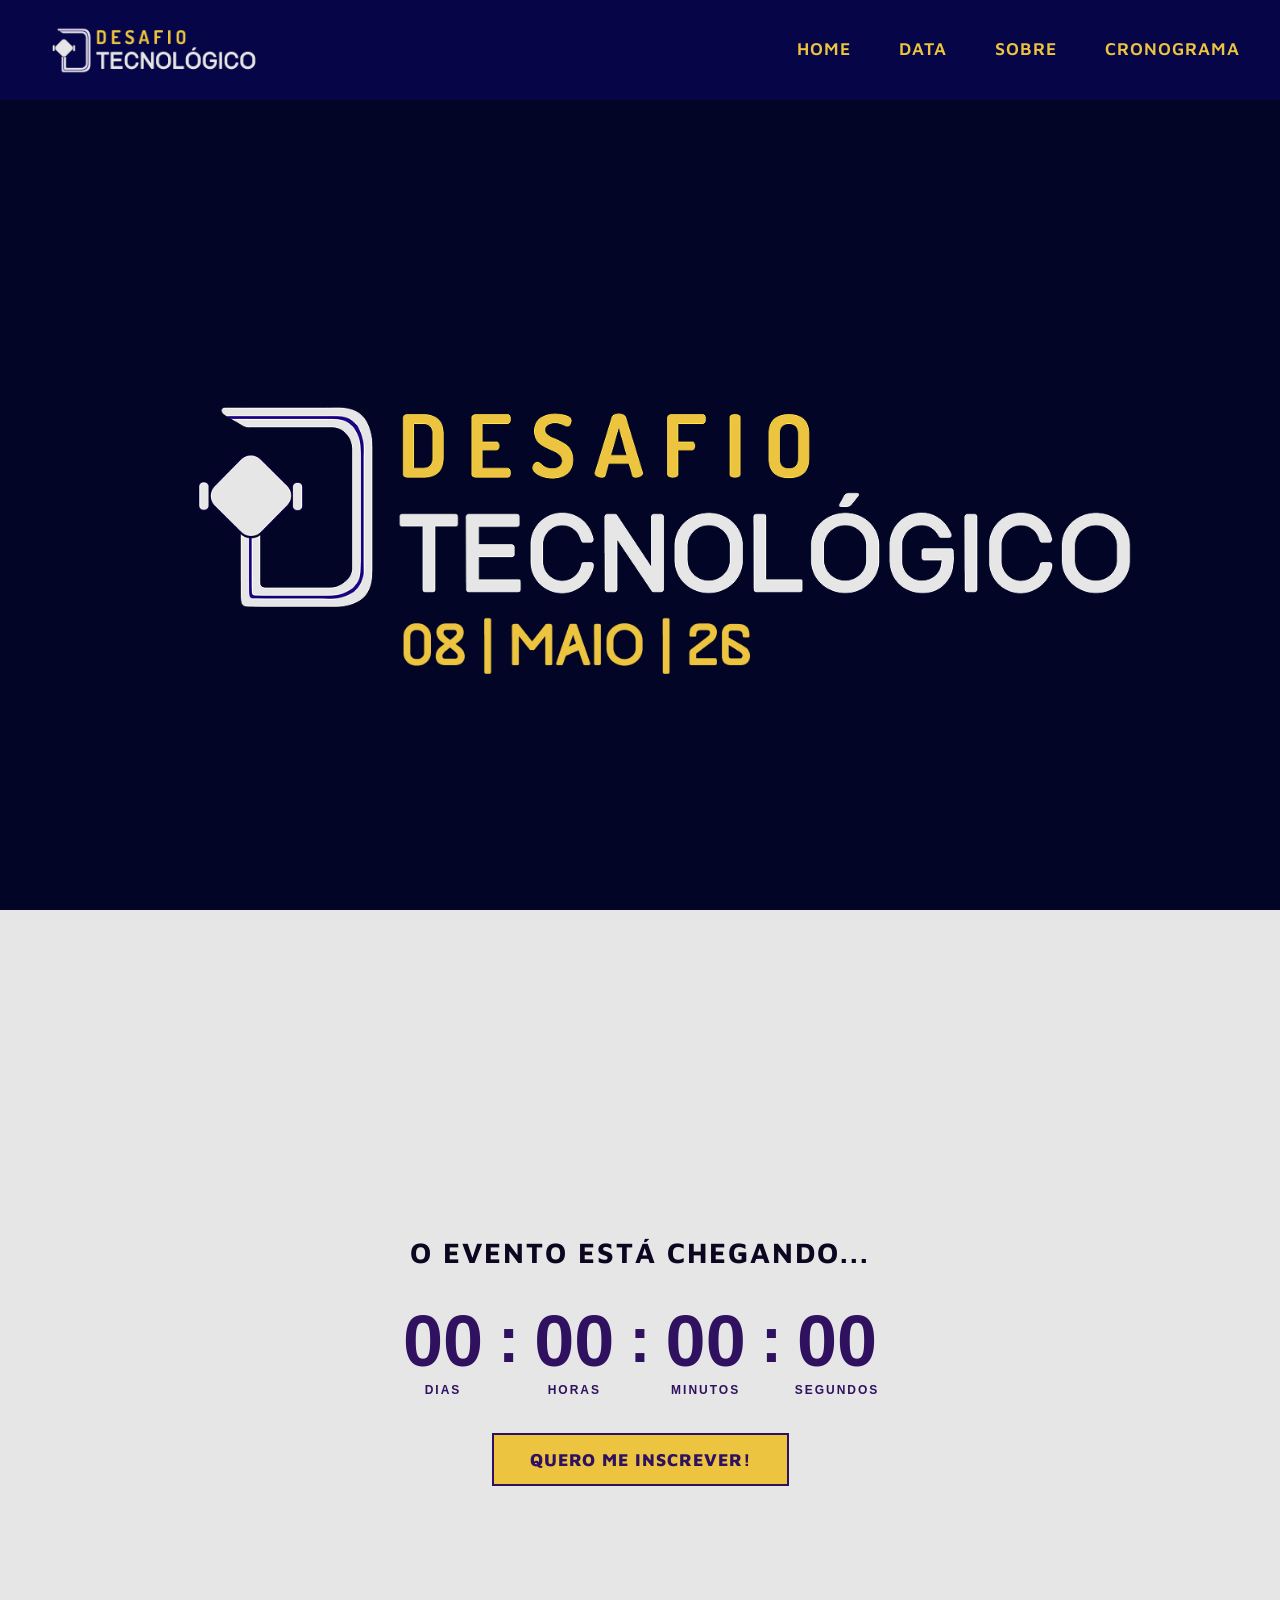
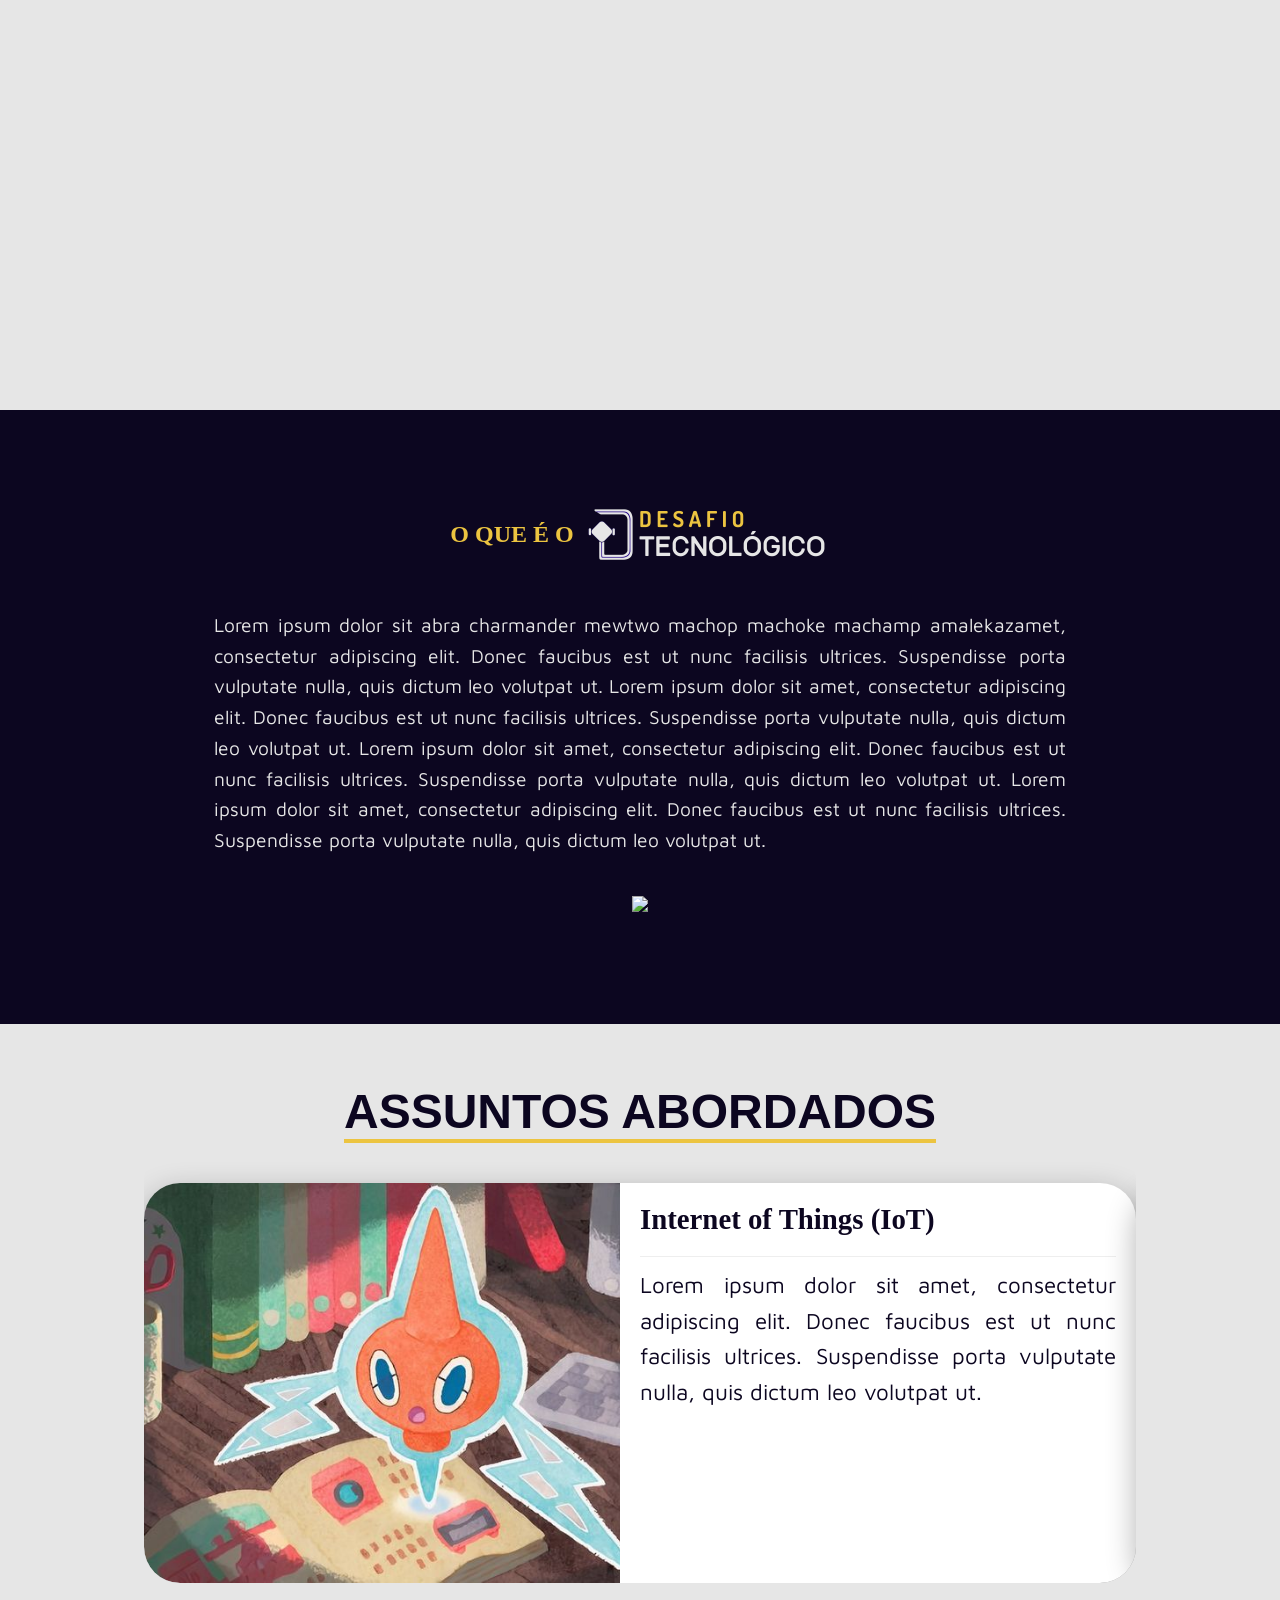
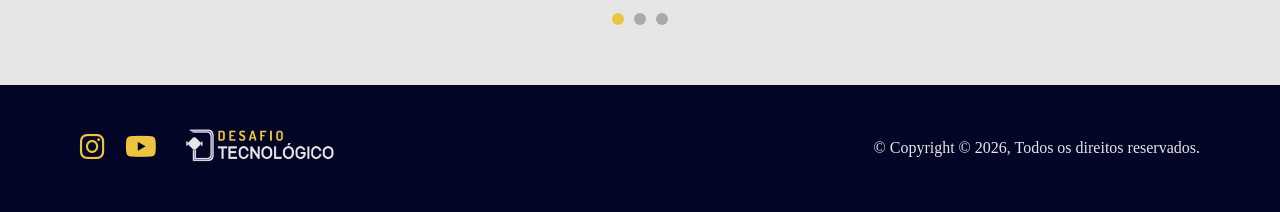
==== index.html @ ee96b0ce "responsividade acrescentada e correção de erros gerais." ====
<!DOCTYPE html>
<html lang="pt-br">
<head>
    <meta charset="UTF-8">
    <meta name="viewport" content="width=device-width, initial-scale=1.0">
    <title>DTec - Desafio Tecnológico</title>
    <meta name="description" content="Um desafio tecnológico para estudantes.">
    <link rel="stylesheet" href="https://cdnjs.cloudflare.com/ajax/libs/font-awesome/6.5.1/css/all.min.css">
    <link rel = "stylesheet" type = "text/css" href = "style.css">

    <!-- MAVEN PRO - SUBTITULO   -->
    <link rel="preconnect" href="https://fonts.googleapis.com">
    <link rel="preconnect" href="https://fonts.gstatic.com" crossorigin>
    <link href="https://fonts.googleapis.com/css2?family=Maven+Pro:wght@400..900&display=swap" rel="stylesheet">

    <!-- DOSIS - TEXTO   -->
    <link rel="preconnect" href="https://fonts.googleapis.com">
    <link rel="preconnect" href="https://fonts.gstatic.com" crossorigin>
    <link href="https://fonts.googleapis.com/css2?family=Dosis:wght@200..800&family=Maven+Pro:wght@400..900&display=swap" rel="stylesheet">

    <link href="https://unpkg.com/boxicons@2.1.4/css/boxicons.min.css" rel="stylesheet">
</head>

<body id = "home">

    <header>
        <div class="header-container">
            <div class="logo" href="#home">
                <img id="logo-dtec" src="assets/logoDtec.svg">
            </div>

            <button id="menu-toggle" aria-label="Abrir menu">
                <span></span>
                <span></span>
                <span></span>
            </button>

            <nav id="main-nav">
                <ul class="ul-menu">
                    <li><a class="a-menu" href="#home">HOME</a></li>
                    <li><a class="a-menu" href="#countdown">DATA</a></li>
                    <li><a class="a-menu" href="#about">SOBRE</a></li>
                    <li><a class="a-menu" href="#themes">CRONOGRAMA</a></li>
                </ul>
            </nav>
        </div>
    </header>

    <div id="nav-overlay"></div>

    <main>
        
        <section class="hero"id="home">
            <img id = "hero-img" src = "assets/hero.png">
        </section>

        <section>
            <div id="parallax-spacer">
                <div id="countdown">
                    <h1 class="countdown-title">O EVENTO ESTÁ CHEGANDO...</h1>
                    <div class="countdown-timer">
                        <div class="countdown-unit">
                            <span class="countdown-number" id="days">00</span>
                            <span class="countdown-label">DIAS</span>
                        </div>
                        <span class="countdown-sep">:</span>
                        <div class="countdown-unit">
                            <span class="countdown-number" id="hours">00</span>
                            <span class="countdown-label">HORAS</span>
                        </div>
                        <span class="countdown-sep">:</span>
                        <div class="countdown-unit">
                            <span class="countdown-number" id="minutes">00</span>
                            <span class="countdown-label">MINUTOS</span>
                        </div>
                        <span class="countdown-sep">:</span>
                        <div class="countdown-unit">
                            <span class="countdown-number" id="seconds">00</span>
                            <span class="countdown-label">SEGUNDOS</span>
                        </div>
                    </div>
                    <button type="button" class="CTA-btn">QUERO ME INSCREVER!</button>
                    <div class="css-track"></div>
                    <img class="car-img" src="assets/Seguidor de Linha.png" alt="Carrinho">
                </div>
            </div>
        </section>

        <section class="about" id="about">
            <div class = "about-tittle-ctn">
                <h2 id = "about-tittle">O QUE É O </h2>
                <img id = "about-tittle-img" src = "assets/logoDtec.svg">
            </div>
            
            <p class = "about-txt">Lorem ipsum dolor sit abra charmander mewtwo machop machoke machamp amalekazamet, consectetur adipiscing elit. Donec faucibus est ut nunc facilisis ultrices. Suspendisse porta vulputate nulla, quis dictum leo volutpat ut. Lorem ipsum dolor sit amet, consectetur adipiscing elit. Donec faucibus est ut nunc facilisis ultrices. Suspendisse porta vulputate nulla, quis dictum leo volutpat ut. Lorem ipsum dolor sit amet, consectetur adipiscing elit. Donec faucibus est ut nunc facilisis ultrices. Suspendisse porta vulputate nulla, quis dictum leo volutpat ut. Lorem ipsum dolor sit amet, consectetur adipiscing elit. Donec faucibus est ut nunc facilisis ultrices. Suspendisse porta vulputate nulla, quis dictum leo volutpat ut. </p>
            <img id = "sponsors" src = "assets/patrocinadores.svg">
        </section>

    <section class="themes" id="themes">
        <h2 class="themes-tittle">ASSUNTOS ABORDADOS</h2>

        <div class="slider-wrapper">
            <div class="themes-ctn">
                <div class="slider-track" id="slider-track">

                    <div class="theme-card">
                        <div class="img-side">
                            <img src="assets/wait-1.jpg" alt="IOT">
                        </div>
                        <div class="content-side">
                            <h3 class="card-tittle">Internet of Things (IoT)</h3>
                            <hr>
                            <p class="card-txt">Lorem ipsum dolor sit amet, consectetur adipiscing elit. Donec faucibus est ut nunc facilisis ultrices. Suspendisse porta vulputate nulla, quis dictum leo volutpat ut.</p>
                        </div>
                    </div>

                    <div class="theme-card">
                        <div class="img-side">
                            <img src="assets/wait-2.jpg" alt="IA">
                        </div>
                        <div class="content-side">
                            <h3 class="card-tittle">Inteligência Artificial</h3>
                            <hr>
                            <p class="card-txt">Lorem ipsum dolor sit amet, consectetur adipiscing elit. Donec faucibus est ut nunc facilisis ultrices. Suspendisse porta vulputate nulla, quis dictum leo volutpat ut.</p>
                        </div>
                    </div>

                    <div class="theme-card">
                        <div class="img-side">
                            <img src="assets/wait-3.jpg" alt="Cibersegurança">
                        </div>
                        <div class="content-side">
                            <h3 class="card-tittle">Cibersegurança</h3>
                            <hr>
                            <p class="card-txt">Lorem ipsum dolor sit amet, consectetur adipiscing elit. Donec faucibus est ut nunc facilisis ultrices. Suspendisse porta vulputate nulla, quis dictum leo volutpat ut.</p>
                        </div>
                    </div>

                </div>
            </div>
            <div class="slider-dots" id="slider-dots"></div>
        </div>
    </section>
    </main>

    <footer>
        <div class="footer-left">
            <a href="https://www.instagram.com/dtec_ufc/" target="_blank" rel="noopener noreferrer">
                <i class="fab fa-instagram"></i>
            </a>
            <a href="https://www.youtube.com/@raitecufc9945" target="_blank" rel="noopener noreferrer">
                <i class="fab fa-youtube"></i>
            </a>
            <a href = "#home">
                <img id="img-footer" src="assets/logoDtec.svg" alt="Logo Dtec">
            </a>
        </div>

        <p>&copy; Copyright © 2026, Todos os direitos reservados.</p>
    </footer>

    <button id="back-to-top"><i class='bx bx-up-arrow-alt'></i></button>

    <script src="script.js"></script>
</body>
</html>
---- style.css ----
/* ------------------------------------------------------------
   DEFININDO BASES
   ------------------------------------------------------------ */
* {
    margin: 0;
    padding: 0;
    box-sizing: border-box;
}

@font-face {
    font-family: 'Track';
    src: url(/site-midias-dtec/assets/track/style.css) format('woff2');
}

html {
    scroll-behavior: smooth;
    width: 100%;
}

:root {
    --roxo-dtec: #30115F;
    --azul-dtec: #020526;
    --azul-esc-dtec: #0c0620;
    --amarelo-dtec: #ecc440;
    --cinza-raitec: #e6e6e6;
    --branco-puro: #ffffff;
}

body {
    margin: 0;
    background-color: var(--azul-dtec);
    color: var(--amarelo-dtec);
    overflow-x: hidden;
    width: 100%;
}

/* ------------------------------------------------------------
   MENU / HEADER
   ------------------------------------------------------------ */
   
header {
    display: flex;
    align-items: center;
    background: #050547;
    height: 100px;
    width: 100%;
    padding: 0 40px;
    box-sizing: border-box;
    font-family: "Maven Pro", sans-serif;
    position: sticky;
    top: 0;
    z-index: 1000;
}

.header-container {
    width: 100%;
    display: flex;
    justify-content: space-between;
    align-items: center;
}

#logo-dtec {
    width: 220px;
    height: auto;
    display: block;
}

nav {
    display: flex;
    align-items: center;
}

.ul-menu {
    list-style: none;
    display: flex;
    gap: 48px;
    align-items: center;
}

.a-menu {
    text-decoration: none;
    color: var(--amarelo-dtec);
    font-size: 1.1rem;
    font-family: "Maven Pro", sans-serif;
    font-weight: 600;
    letter-spacing: 1px;
    padding-bottom: 4px;
    position: relative;
    transition: color 0.3s ease;
    display: inline-block;
}

.a-menu::after {
    content: "";
    position: absolute;
    left: 0;
    bottom: 0;
    width: 0%;
    height: 2px;
    background: var(--branco-puro);
    transition: width 0.3s ease;
}

.a-menu:hover { color: var(--branco-puro); }
.a-menu:hover::after { width: 100%; }
.a-menu.active { color: var(--branco-puro); }
.a-menu.active::after { width: 100%; }

/* Botão sanduíche — escondido no desktop */
#menu-toggle {
    display: none;
    flex-direction: column;
    justify-content: center;
    gap: 5px;
    background: none;
    border: none;
    cursor: pointer;
    padding: 8px;
    z-index: 1100;
}

#menu-toggle span {
    display: block;
    width: 26px;
    height: 3px;
    background-color: var(--amarelo-dtec);
    border-radius: 2px;
    transition: transform 0.3s ease, opacity 0.3s ease;
}

/* Animação X ao abrir */
#menu-toggle.open span:nth-child(1) { transform: translateY(8px) rotate(45deg); }
#menu-toggle.open span:nth-child(2) { opacity: 0; }
#menu-toggle.open span:nth-child(3) { transform: translateY(-8px) rotate(-45deg); }

/* Overlay */
#nav-overlay {
    display: none;
    position: fixed;
    inset: 0;
    background: rgba(0,0,0,0.5);
    z-index: 900;
}

#nav-overlay.active { display: block; }

/* ------------------------------------------------------------
   HERO / MAIN
   ------------------------------------------------------------ */
.hero {
    position: relative;
    height: 90vh;
    display: flex;
    justify-content: center;
    align-items: center;
}

#hero-img {
    max-width: 80%;
    height: auto;
}

/* ------------------------------------------------------------
   COUNTDOWN / PARALLAX
   ------------------------------------------------------------ */

section:has(#parallax-spacer) {
    width: 100%;
    max-width: 100%;
    padding: 0;
    margin: 0;
}

#parallax-spacer {
    height: 300vh;
    position: relative;
    width: 100%;
    background-color: var(--cinza-raitec);
}

#countdown {
    position: sticky;
    top: 0;
    height: 100vh;
    width: 100%;
    background-color: var(--cinza-raitec);
    display: flex;
    flex-direction: column;
    align-items: center;
    justify-content: center;
    gap: 36px;
    overflow: visible;
    clip-path: inset(0 0 0 0);
    padding: 60px 20px;
    box-sizing: border-box;
}

.countdown-title {
    font-family: "Maven Pro", sans-serif;
    font-size: 1.8rem;
    font-weight: 700;
    color: var(--azul-esc-dtec);
    letter-spacing: 2px;
    text-align: center;
}

.countdown-timer {
    display: flex;
    align-items: center;
    gap: 10px;
}

.countdown-unit {
    display: flex;
    flex-direction: column;
    align-items: center;
    gap: 6px;
    min-width: 90px;
}

.countdown-number {
    font-family: "Track", sans-serif;
    font-size: 4.5rem;
    font-weight: 800;
    color: var(--roxo-dtec);
    line-height: 1;
}

.countdown-label {
    font-family: "Track", sans-serif;
    font-size: 0.75rem;
    font-weight: 600;
    letter-spacing: 2px;
    color: var(--roxo-dtec);
}

.countdown-sep {
    font-family: "Track", sans-serif;
    font-size: 4rem;
    font-weight: 800;
    color: var(--roxo-dtec);
    line-height: 1;
    margin-bottom: 22px;
}

.CTA-btn {
    background-color: var(--amarelo-dtec);
    color: var(--roxo-dtec);
    border: 2.5px solid var(--roxo-dtec);
    font-family: "Maven Pro", sans-serif;
    font-size: 1.1rem;
    font-weight: 800;
    letter-spacing: 1px;
    padding: 14px 36px;
    cursor: pointer;
    transition: background-color 0.3s, color 0.3s;
}

.CTA-btn:hover {
    background-color: var(--roxo-dtec);
    color: var(--amarelo-dtec);
}

.css-track {
    position: absolute;
    bottom: 0;
    left: 0;
    width: 100%;
    height: 48px;
    background-color: var(--amarelo-dtec);
    border-top: 6px solid var(--roxo-dtec);
    border-bottom: 6px solid var(--roxo-dtec);
    z-index: 1;
}

.css-track::after {
    content: "";
    position: absolute;
    top: 50%;
    left: 0;
    width: 100%;
    height: 4px;
    background-color: var(--azul-esc-dtec);
    transform: translateY(-50%);
}

.car-img {
    position: absolute;
    bottom: 4px;
    left: -180px;
    width: 80px;
    height: auto;
    transform: rotate(90deg);
    z-index: 2;
    pointer-events: none;
    filter: drop-shadow(0 4px 10px rgba(0,0,0,0.4));
}

/* ------------------------------------------------------------
   SOBRE
   ------------------------------------------------------------ */
.about {
    background-color: var(--azul-esc-dtec);
    display: flex;
    flex-direction: column;
    align-items: center;
    text-align: center;
    padding: 60px 32px;
}

.about-tittle-ctn {
    display: flex;
    align-items: center;
    flex-wrap: wrap;
    justify-content: center;
    gap: 0;
}

.about-tittle {
    font-family: "Track", sans-serif;
    font-size: 2rem;
    color: var(--cinza-raitec);
}

#about-tittle-img {
    height: 8rem;
    width: auto;
}

.about-txt {
    font-family: "Maven Pro", sans-serif;
    padding-top: 12px;
    padding-bottom: 40px;
    max-width: 70%;
    margin: 0 auto;
    line-height: 1.6;
    font-size: 1.2rem;
    text-align: justify;
    color: var(--cinza-raitec);
}

#sponsors {
    display: flex;
    gap: 200px;
    height: 8rem;
    width: auto;
    margin-bottom: -60px;
}

/* ------------------------------------------------------------
   CARROSSEL
   ------------------------------------------------------------ */
.carousel-wrapper {
    position: relative;
    width: 100%;
    max-width: 800px;
    margin: 2rem auto 100px;
    display: flex;
    align-items: center;
    gap: 12px;
}

.carousel-track-ctn {
    overflow: hidden;
    border-radius: 12px;
    flex: 1;
}

.carousel-track {
    display: flex;
    transition: transform 0.5s cubic-bezier(0.4, 0, 0.2, 1);
}

.carousel-slide {
    min-width: 100%;
    aspect-ratio: 16 / 9;
}

.carousel-slide img {
    width: 100%;
    height: 100%;
    object-fit: cover;
    display: block;
    border-radius: 12px;
}

.carousel-arrow {
    background: rgba(255,255,255,0.15);
    border: 2px solid var(--azul-esc-dtec);
    color: var(--azul-esc-dtec);
    width: 48px;
    height: 48px;
    border-radius: 50%;
    font-size: 1.8rem;
    cursor: pointer;
    display: flex;
    align-items: center;
    justify-content: center;
    flex-shrink: 0;
    transition: background 0.25s, transform 0.2s;
    backdrop-filter: blur(6px);
}

.carousel-arrow:hover {
    background: var(--amarelo-dtec);
    transform: scale(1.1);
}

.carousel-dots {
    position: absolute;
    bottom: -28px;
    left: 50%;
    transform: translateX(-50%);
    display: flex;
    gap: 8px;
}

.carousel-dot {
    width: 8px;
    height: 8px;
    border-radius: 50%;
    background: var(--azul-esc-dtec);
    cursor: pointer;
    transition: background 0.3s, transform 0.3s;
    border: none;
}

.carousel-dot.active {
    background: var(--amarelo-dtec);
    transform: scale(1.3);
}

/* ------------------------------------------------------------
   CRONOGRAMA / SLIDER
   ------------------------------------------------------------ */
.themes {
    background-color: var(--cinza-raitec);
    display: flex;
    flex-direction: column;
    align-items: center;
    padding: 60px 20px;
    gap: 0;
}

.themes-tittle {
    font-family: "Track", sans-serif;
    border-bottom: 4px solid var(--amarelo-dtec);
    font-size: 3rem;
    margin-bottom: 20px;
    color: var(--azul-esc-dtec);
}

.slider-wrapper {
    margin-top: -20px;
    display: flex;
    flex-direction: column;
    align-items: center;
    gap: 30px;
    width: 100%;
}

.themes-ctn {
    padding-top: 40px;
    width: 80%;
    overflow: hidden;
    border-radius: 36px;
    cursor: grab;
    user-select: none;
}

.themes-ctn.grabbing { cursor: grabbing; }

.slider-track {
    display: flex;
    flex-wrap: nowrap;
    width: 100%;
}

.theme-card {
    display: flex;
    flex-shrink: 0;
    width: 100%;
    height: 400px;
    background-color: white;
    border-radius: 36px;
    overflow: hidden;
    box-shadow: 0 10px 30px rgba(0,0,0,0.3);
}

.img-side { flex: 1; }

.img-side img {
    width: 100%;
    height: 100%;
    object-fit: cover;
    display: block;
}

.content-side {
    flex: 1;
    padding: 20px;
    display: flex;
    flex-direction: column;
    justify-content: flex-start;
}

.card-tittle {
    font-size: 1.8rem;
    margin-bottom: 20px;
    color: var(--azul-esc-dtec);
}

.card-txt {
    font-family: "Maven Pro", sans-serif;
    font-size: 1.4rem;
    line-height: 1.6;
    color: var(--azul-esc-dtec);
    text-align: justify;
}

hr {
    border: 0;
    border-top: 1px solid #eee;
    margin-bottom: 10px;
}

.slider-dots { display: flex; gap: 10px; }

.dot {
    width: 12px;
    height: 12px;
    border-radius: 50%;
    background-color: #aaa;
    cursor: pointer;
    transition: background-color 0.3s ease;
}

.dot.active { background-color: var(--amarelo-dtec); }

/* ------------------------------------------------------------
   FOOTER / RODAPÉ
   ------------------------------------------------------------ */
footer {
    display: flex;
    align-items: center;
    justify-content: space-between;
    padding: 20px 80px;
    background-color: var(--azul-dtec);
}

.footer-left {
    display: flex;
    align-items: center;
    gap: 20px;
}

footer a {
    text-decoration: none;
    color: var(--amarelo-dtec);
    font-size: 28px;
    transition: color 0.3s;
}

footer a:hover { color: var(--cinza-raitec); }

footer p {
    color: var(--cinza-raitec);
    font-size: 16px;
    margin: 0;
}

#img-footer { width: 160px; height: auto; }

/* ------------------------------------------------------------
   BOTÃO VOLTAR AO TOPO
   ------------------------------------------------------------ */
#back-to-top {
    position: fixed;
    bottom: 3rem;
    right: 3rem;
    width: 5rem;
    height: 5rem;
    background-color: var(--amarelo-dtec);
    color: var(--roxo-dtec);
    border: 2.5px solid var(--roxo-dtec);
    border-radius: 50%;
    display: flex;
    justify-content: center;
    align-items: center;
    font-size: 3rem;
    cursor: pointer;
    transition: opacity 0.3s ease, transform 0.3s ease, visibility 0.3s ease;
    opacity: 0;
    visibility: hidden;
    z-index: 99999;
}

#back-to-top.show { opacity: 1; visibility: visible; }
#back-to-top:hover { transform: scale(1.1); background-color: var(--roxo-dtec); color: var(--amarelo-dtec); }

/* ------------------------------------------------------------
   RESPONSIVIDADE
   ------------------------------------------------------------ */

/* TABLETS */
@media (max-width: 1024px) {
    .ul-menu { gap: 28px; }
    .a-menu { font-size: 1rem; }
    #logo-dtec { width: 180px; }
    .countdown-number { font-size: 3.5rem; }
    .countdown-sep { font-size: 3rem; }
    .countdown-unit { min-width: 70px; }
    .about-txt { max-width: 85%; }
    #about-tittle-img { height: 6rem; }
    .themes-ctn { width: 90%; }
    .theme-card { height: 320px; }
    .card-tittle { font-size: 1.4rem; }
    .card-txt { font-size: 1.1rem; }
    .themes-tittle { font-size: 2.2rem; }
}

/* MOBILE */
@media (max-width: 768px) {

    /* HEADER */
    header { padding: 0 20px; height: 70px; }
    #logo-dtec { width: 130px; }

    #menu-toggle { display: flex; }

    #main-nav {
        position: fixed;
        top: 0;
        right: -100%;
        width: 75%;
        max-width: 300px;
        height: 100vh;
        background: #050547;
        display: flex;
        flex-direction: column;
        justify-content: center;
        align-items: center;
        z-index: 1000;
        transition: right 0.35s ease;
        box-shadow: -4px 0 20px rgba(0,0,0,0.4);
    }

    #main-nav.open { right: 0; }

    .ul-menu {
        flex-direction: column;
        gap: 36px;
        align-items: center;
    }

    .a-menu { font-size: 1.4rem; }

    /* MAIN */
    .hero { height: 50vh; }
    #hero-img { max-width: 95%; }

    /* COUNTDOWN */
    #parallax-spacer { height: 200vh; }
    #countdown { padding: 40px 16px 80px; gap: 20px; }
    .countdown-title { font-size: 1rem; }
    .countdown-number { font-size: 2.4rem; }
    .countdown-sep { font-size: 2rem; margin-bottom: 14px; }
    .countdown-unit { min-width: 52px; }
    .countdown-label { font-size: 0.6rem; }
    .CTA-btn { font-size: 0.85rem; padding: 10px 20px; }
    .css-track { height: 34px; }
    .car-img { width: 48px; }

    /* SOBRE */
    .about { padding: 40px 20px; }
    .about-tittle { font-size: 1.2rem; }
    #about-tittle-img { height: 4rem; }
    .about-txt { max-width: 100%; font-size: 0.95rem; }
    #sponsors { gap: 24px; height: auto; width: 80%; flex-wrap: wrap; justify-content: center; margin-bottom: 0; }

    /* CARROSSEL */
    .carousel-wrapper { margin: 1rem auto 50px; }
    .carousel-arrow { width: 36px; height: 36px; font-size: 1.2rem; }

    /* CRONOGRAMA */
    .themes { padding: 40px 16px; }
    .themes-tittle { font-size: 1.4rem; }
    .themes-ctn { width: 98%; }
    .theme-card { flex-direction: column; height: auto; border-radius: 20px; }
    .img-side { width: 100%; height: 180px; flex: none; }
    .card-tittle { font-size: 1.2rem; }
    .card-txt { font-size: 0.9rem; }

    /* RODAPÉ */
    footer { flex-direction: column; gap: 16px; padding: 20px; text-align: center; }
    .footer-left { justify-content: center; }
    footer p { font-size: 12px; }
    #img-footer { width: 120px; }

    /* VOLTAR AO TOPO */
    #back-to-top { bottom: 20px; right: 20px; width: 44px; height: 44px; font-size: 1.6rem; }
}

/* MOBILE PEQUENO */
@media (max-width: 480px) {
    .a-menu { font-size: 1.2rem; }
    .hero { height: 40vh; }
    .countdown-title { font-size: 0.8rem; }
    .countdown-number { font-size: 1.8rem; }
    .countdown-sep { font-size: 1.6rem; }
    .countdown-unit { min-width: 40px; }
    .about-tittle { font-size: 1rem; }
    #about-tittle-img { height: 3rem; }
    .themes-tittle { font-size: 1.2rem; }
}

/* TELAS LARGAS */
@media (min-width: 1440px) {
    .countdown-number { font-size: 5.5rem; }
    .countdown-sep { font-size: 5rem; }
    .about-txt { max-width: 55%; font-size: 1.3rem; }
    .themes-ctn { width: 70%; }
    .theme-card { height: 460px; }
}
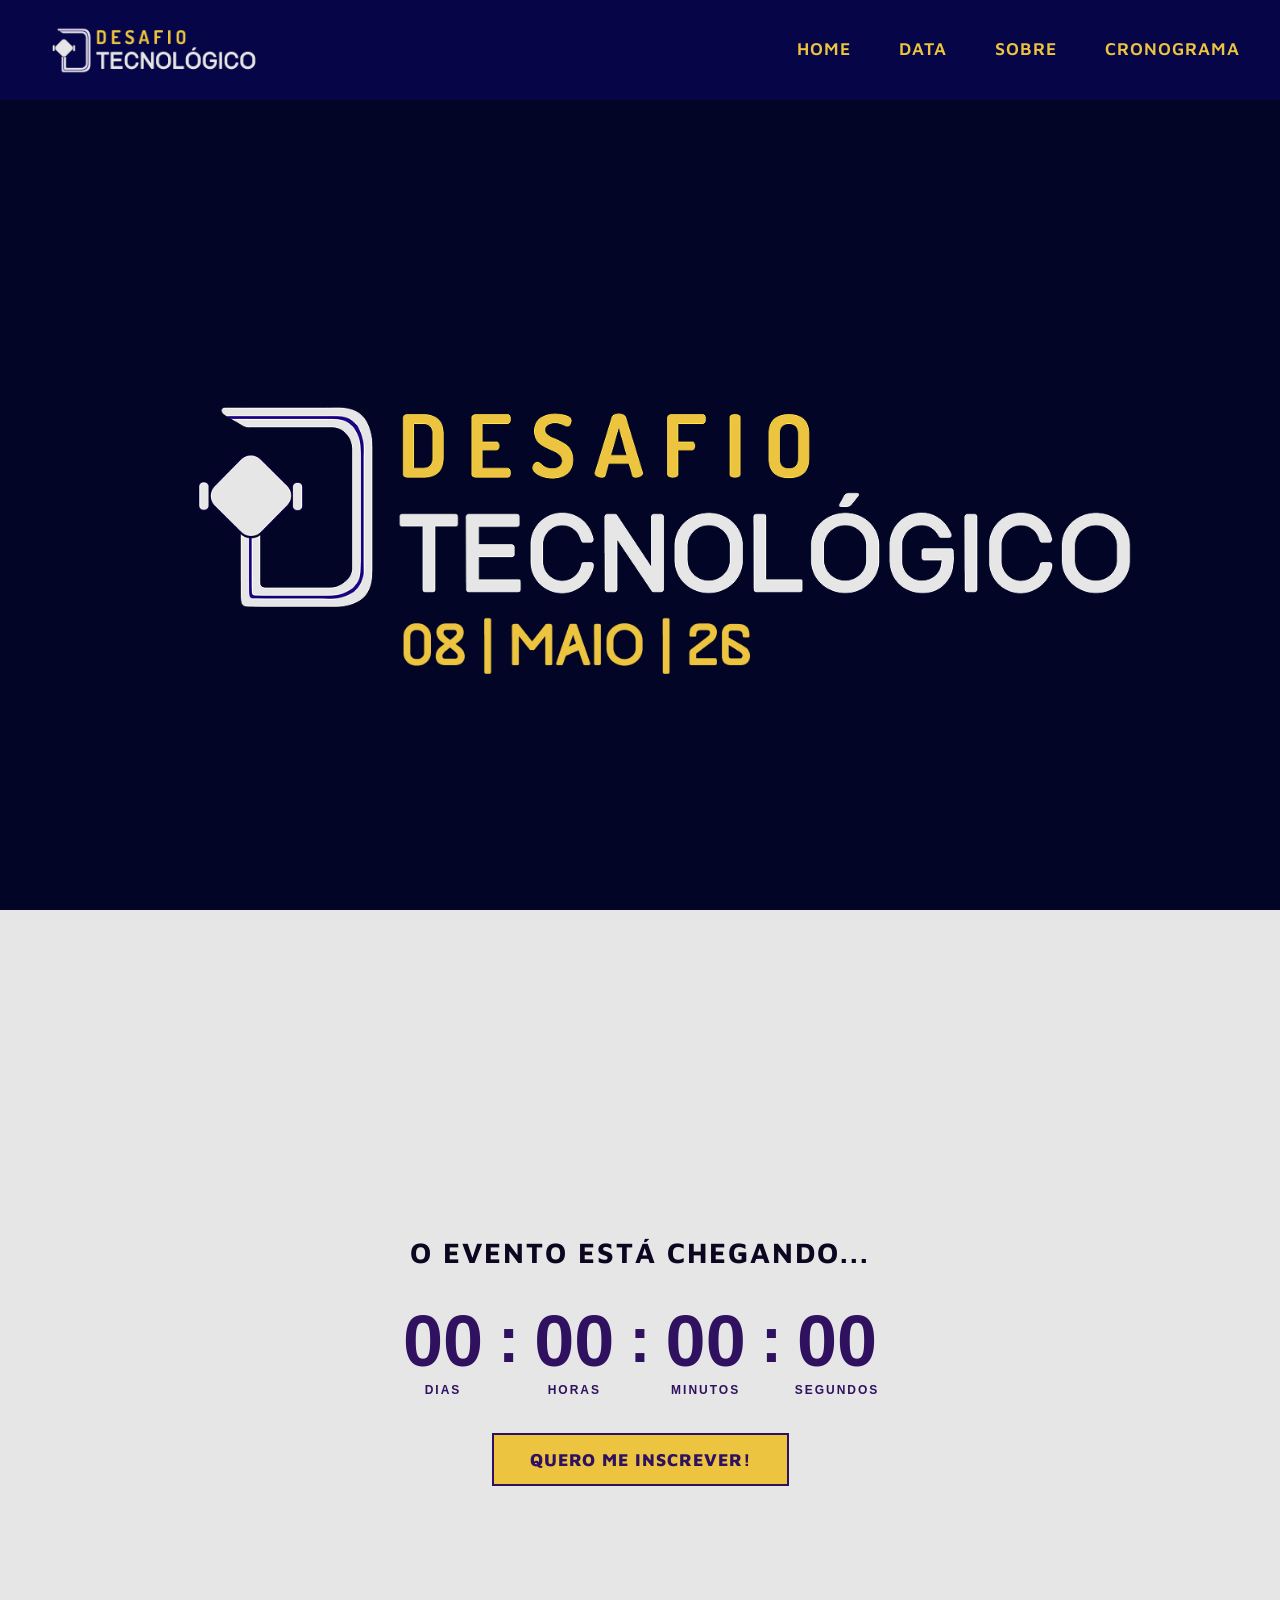
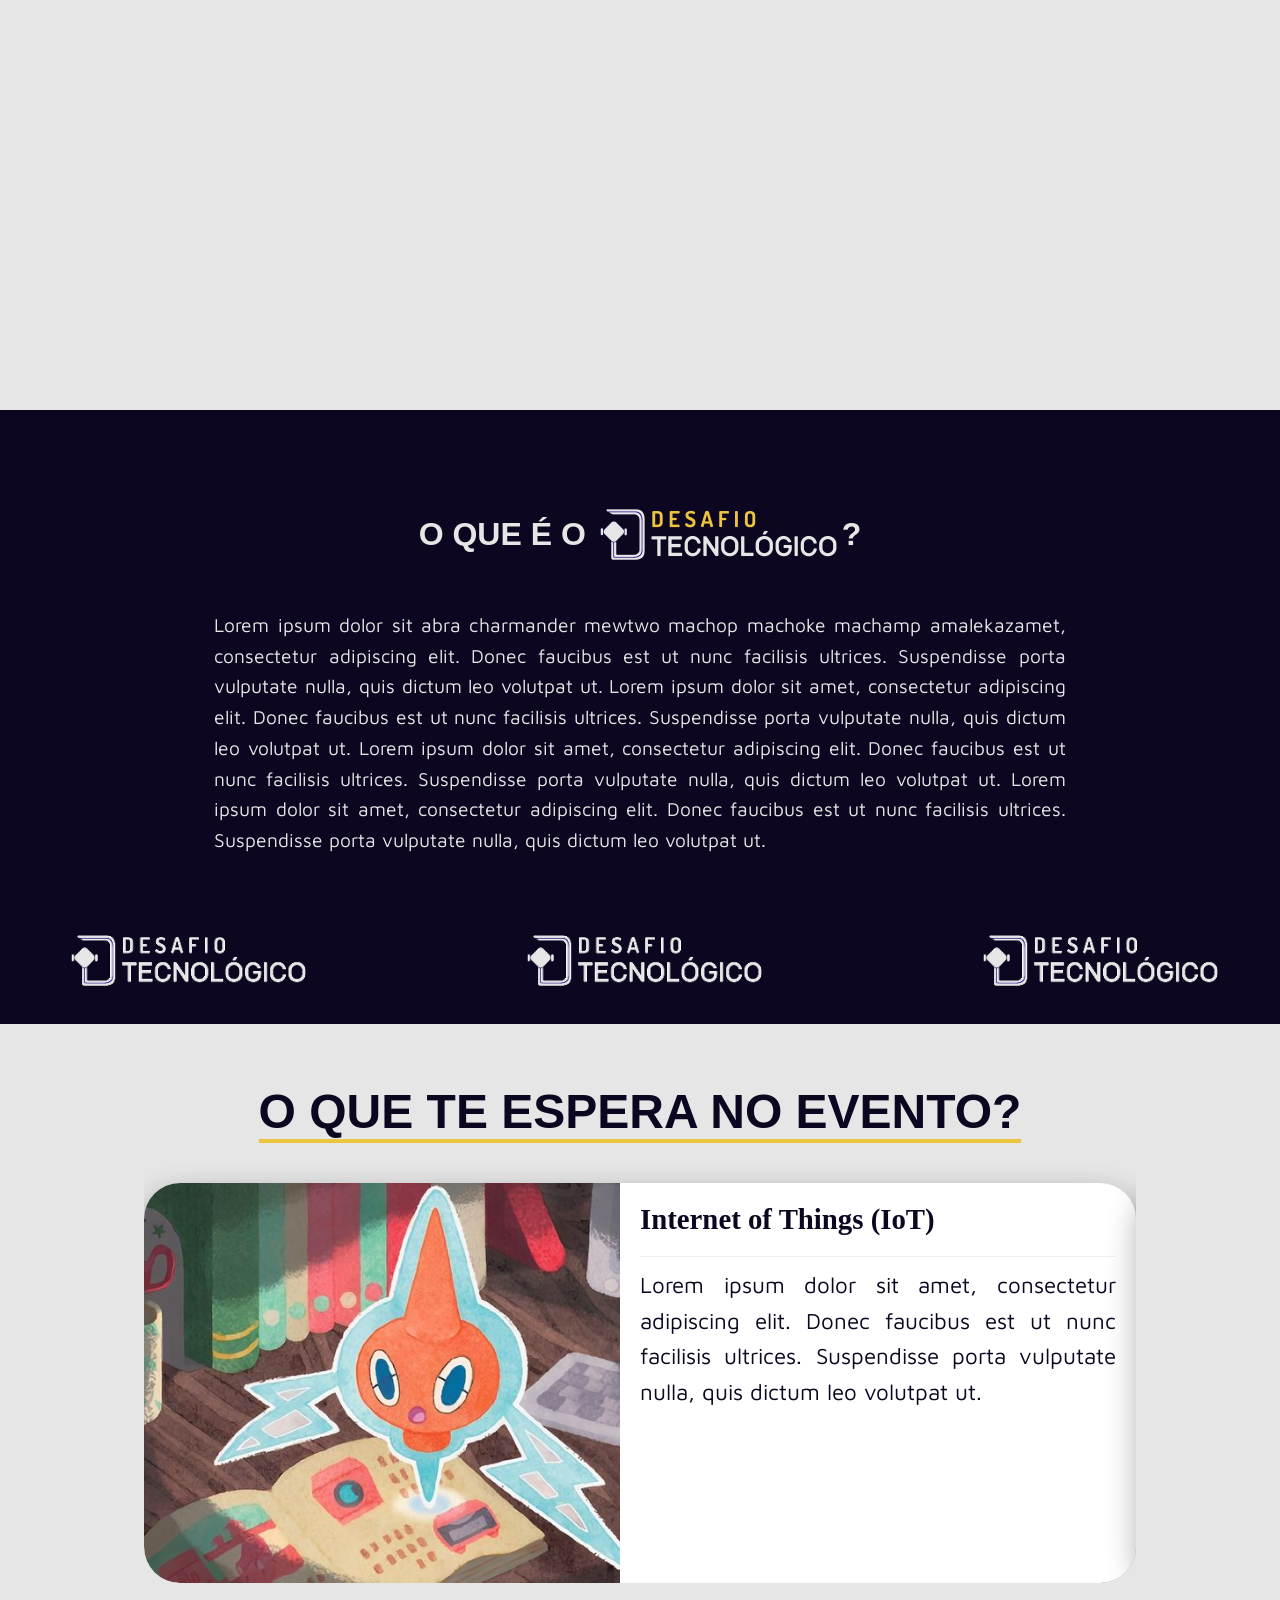
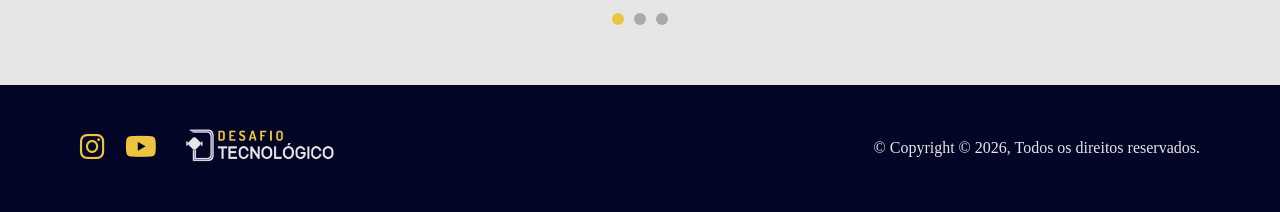
==== commit 05d235e3: "Merge branch 'rafael'" ====
--- a/index.html
+++ b/index.html
@@ -22,7 +22,6 @@
 </head>
 
 <body id = "home">
-
     <header>
         <div class="header-container">
             <div class="logo" href="#home">
@@ -88,59 +87,64 @@
 
         <section class="about" id="about">
             <div class = "about-tittle-ctn">
-                <h2 id = "about-tittle">O QUE É O </h2>
+                <h2 class = "about-tittle">O QUE É O </h2>
                 <img id = "about-tittle-img" src = "assets/logoDtec.svg">
+                <h2 class = "about-tittle">?</h2>
             </div>
-            
+
             <p class = "about-txt">Lorem ipsum dolor sit abra charmander mewtwo machop machoke machamp amalekazamet, consectetur adipiscing elit. Donec faucibus est ut nunc facilisis ultrices. Suspendisse porta vulputate nulla, quis dictum leo volutpat ut. Lorem ipsum dolor sit amet, consectetur adipiscing elit. Donec faucibus est ut nunc facilisis ultrices. Suspendisse porta vulputate nulla, quis dictum leo volutpat ut. Lorem ipsum dolor sit amet, consectetur adipiscing elit. Donec faucibus est ut nunc facilisis ultrices. Suspendisse porta vulputate nulla, quis dictum leo volutpat ut. Lorem ipsum dolor sit amet, consectetur adipiscing elit. Donec faucibus est ut nunc facilisis ultrices. Suspendisse porta vulputate nulla, quis dictum leo volutpat ut. </p>
-            <img id = "sponsors" src = "assets/patrocinadores.svg">
+            <div id = "sponsors"> 
+                <img id = "sponsors" src = "assets/patrocinador.png">
+                <img id = "sponsors" src = "assets/patrocinador.png">
+                <img id = "sponsors" src = "assets/patrocinador.png">
+            </div>
         </section>
 
-    <section class="themes" id="themes">
-        <h2 class="themes-tittle">ASSUNTOS ABORDADOS</h2>
+        <section class="themes" id="themes">
+            <h2 class="themes-tittle">O QUE TE ESPERA NO EVENTO?</h2>
 
-        <div class="slider-wrapper">
-            <div class="themes-ctn">
-                <div class="slider-track" id="slider-track">
+            <div class="slider-wrapper">
+                <div class="themes-ctn">
+                    <div class="slider-track" id="slider-track">
 
-                    <div class="theme-card">
-                        <div class="img-side">
-                            <img src="assets/wait-1.jpg" alt="IOT">
+                        <div class="theme-card">
+                            <div class="img-side">
+                                <img src="assets/wait-1.jpg" alt="IOT">
+                            </div>
+                            <div class="content-side">
+                                <h3 class="card-tittle">Internet of Things (IoT)</h3>
+                                <hr>
+                                <p class="card-txt">Lorem ipsum dolor sit amet, consectetur adipiscing elit. Donec faucibus est ut nunc facilisis ultrices. Suspendisse porta vulputate nulla, quis dictum leo volutpat ut.</p>
+                            </div>
                         </div>
-                        <div class="content-side">
-                            <h3 class="card-tittle">Internet of Things (IoT)</h3>
-                            <hr>
-                            <p class="card-txt">Lorem ipsum dolor sit amet, consectetur adipiscing elit. Donec faucibus est ut nunc facilisis ultrices. Suspendisse porta vulputate nulla, quis dictum leo volutpat ut.</p>
+
+                        <div class="theme-card">
+                            <div class="img-side">
+                                <img src="assets/wait-2.jpg" alt="IA">
+                            </div>
+                            <div class="content-side">
+                                <h3 class="card-tittle">Inteligência Artificial</h3>
+                                <hr>
+                                <p class="card-txt">Lorem ipsum dolor sit amet, consectetur adipiscing elit. Donec faucibus est ut nunc facilisis ultrices. Suspendisse porta vulputate nulla, quis dictum leo volutpat ut.</p>
+                            </div>
                         </div>
+
+                        <div class="theme-card">
+                            <div class="img-side">
+                                <img src="assets/wait-3.jpg" alt="Cibersegurança">
+                            </div>
+                            <div class="content-side">
+                                <h3 class="card-tittle">Cibersegurança</h3>
+                                <hr>
+                                <p class="card-txt">Lorem ipsum dolor sit amet, consectetur adipiscing elit. Donec faucibus est ut nunc facilisis ultrices. Suspendisse porta vulputate nulla, quis dictum leo volutpat ut.</p>
+                            </div>
+                        </div>
+
                     </div>
-
-                    <div class="theme-card">
-                        <div class="img-side">
-                            <img src="assets/wait-2.jpg" alt="IA">
-                        </div>
-                        <div class="content-side">
-                            <h3 class="card-tittle">Inteligência Artificial</h3>
-                            <hr>
-                            <p class="card-txt">Lorem ipsum dolor sit amet, consectetur adipiscing elit. Donec faucibus est ut nunc facilisis ultrices. Suspendisse porta vulputate nulla, quis dictum leo volutpat ut.</p>
-                        </div>
-                    </div>
-
-                    <div class="theme-card">
-                        <div class="img-side">
-                            <img src="assets/wait-3.jpg" alt="Cibersegurança">
-                        </div>
-                        <div class="content-side">
-                            <h3 class="card-tittle">Cibersegurança</h3>
-                            <hr>
-                            <p class="card-txt">Lorem ipsum dolor sit amet, consectetur adipiscing elit. Donec faucibus est ut nunc facilisis ultrices. Suspendisse porta vulputate nulla, quis dictum leo volutpat ut.</p>
-                        </div>
-                    </div>
-
                 </div>
+                <div class="slider-dots" id="slider-dots"></div>
             </div>
-            <div class="slider-dots" id="slider-dots"></div>
-        </div>
-    </section>
+        </section>
     </main>
 
     <footer>
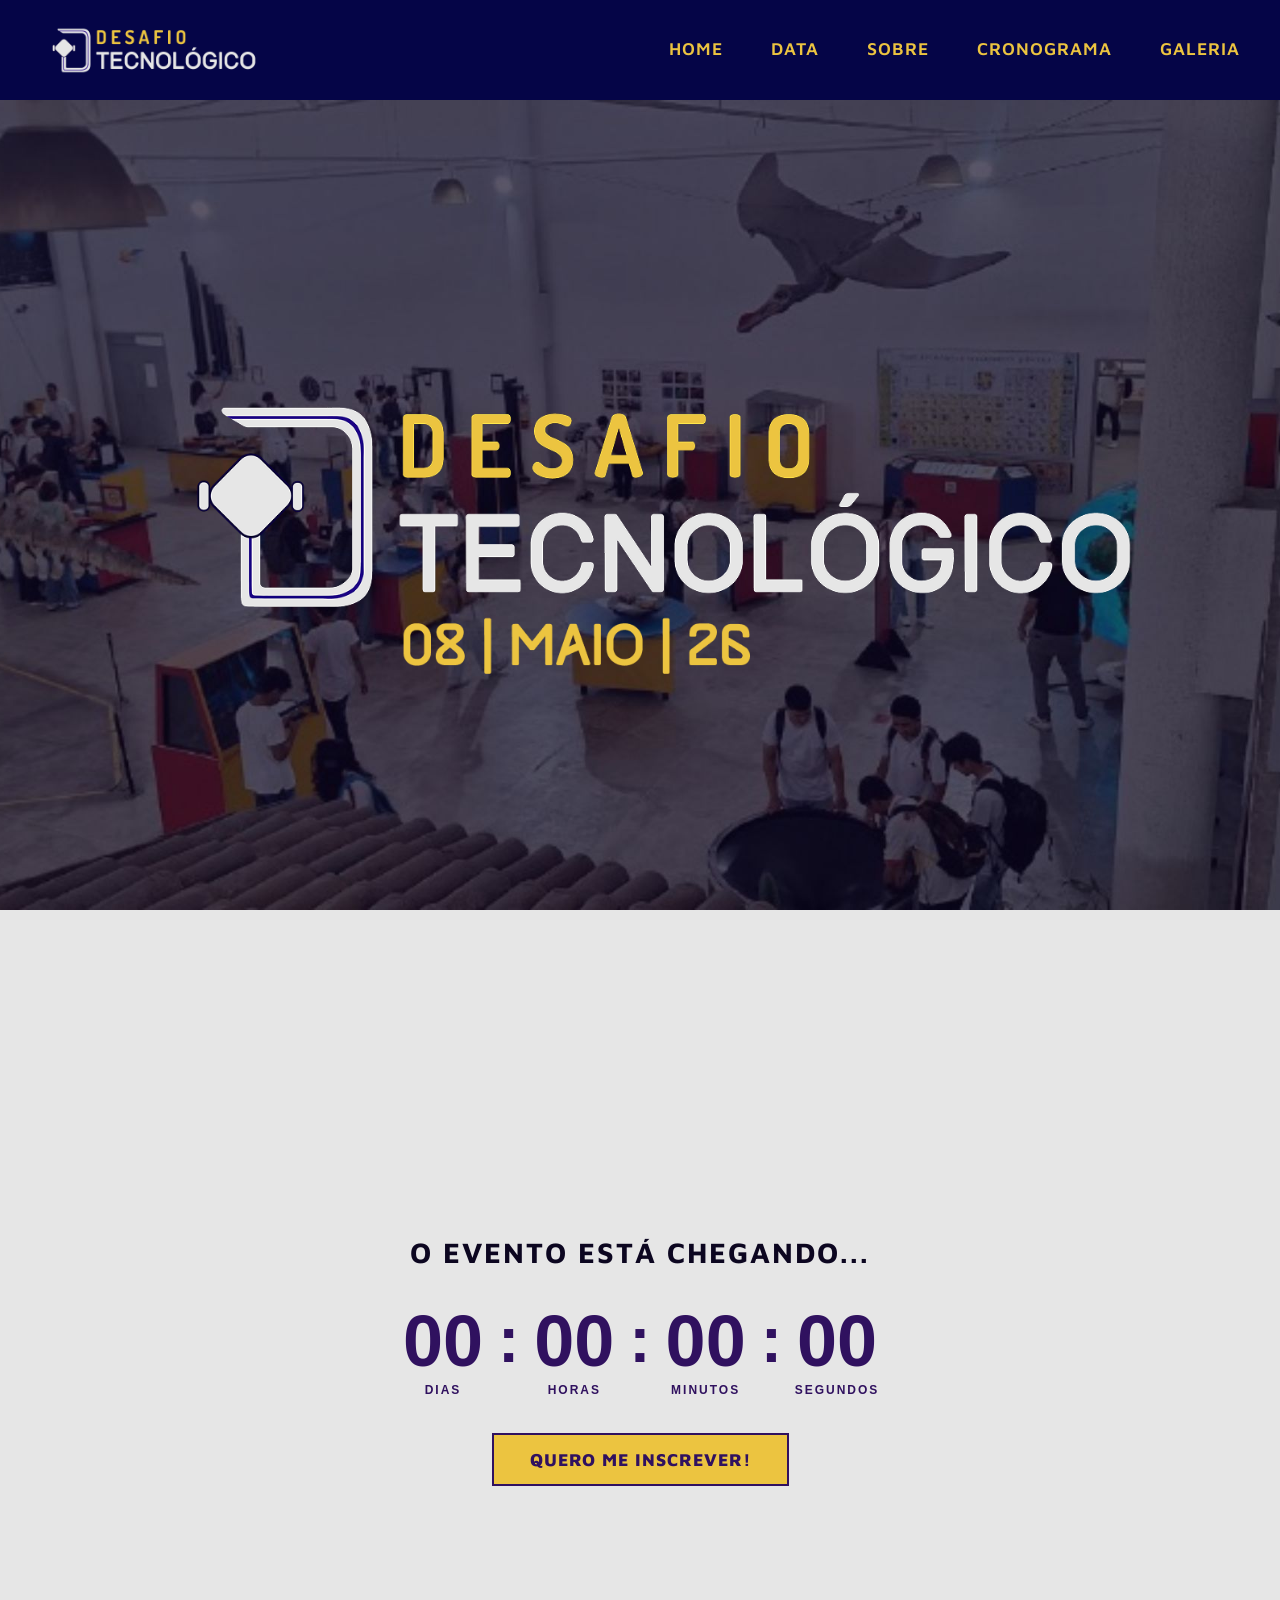
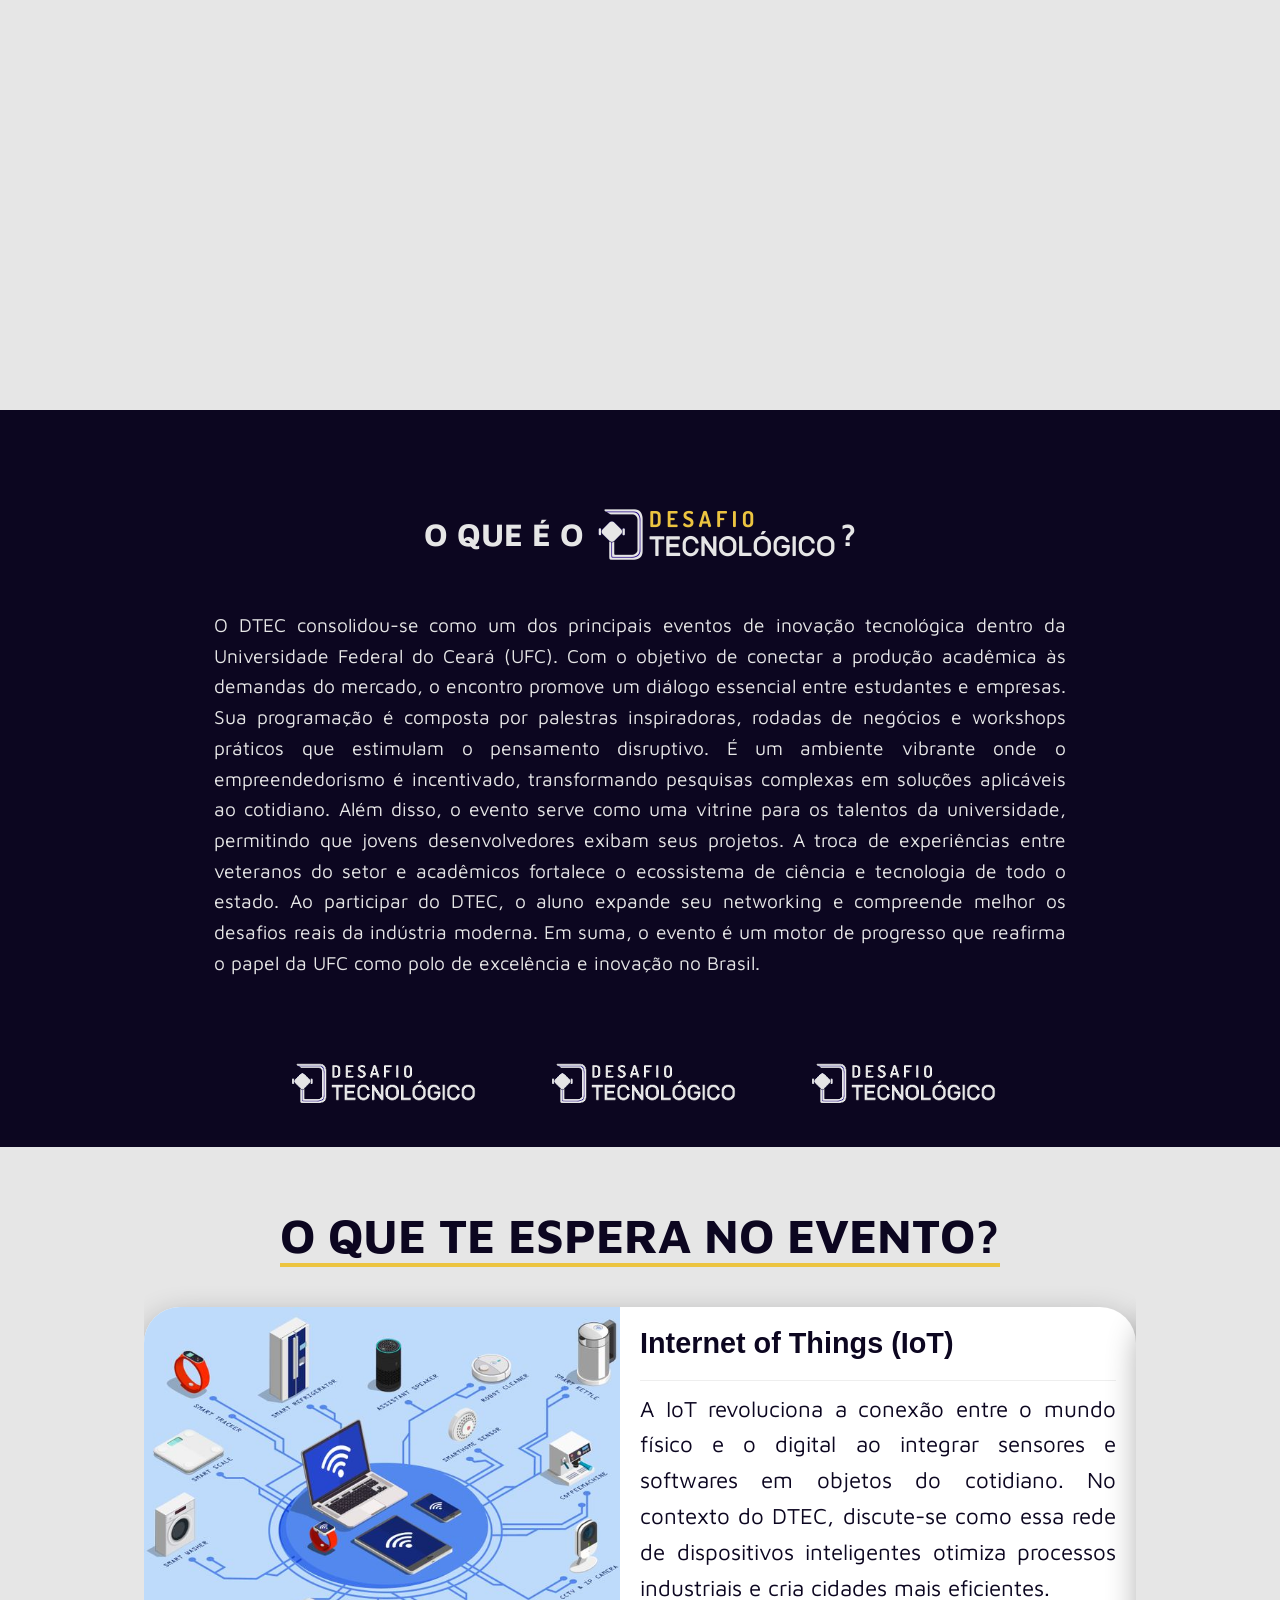
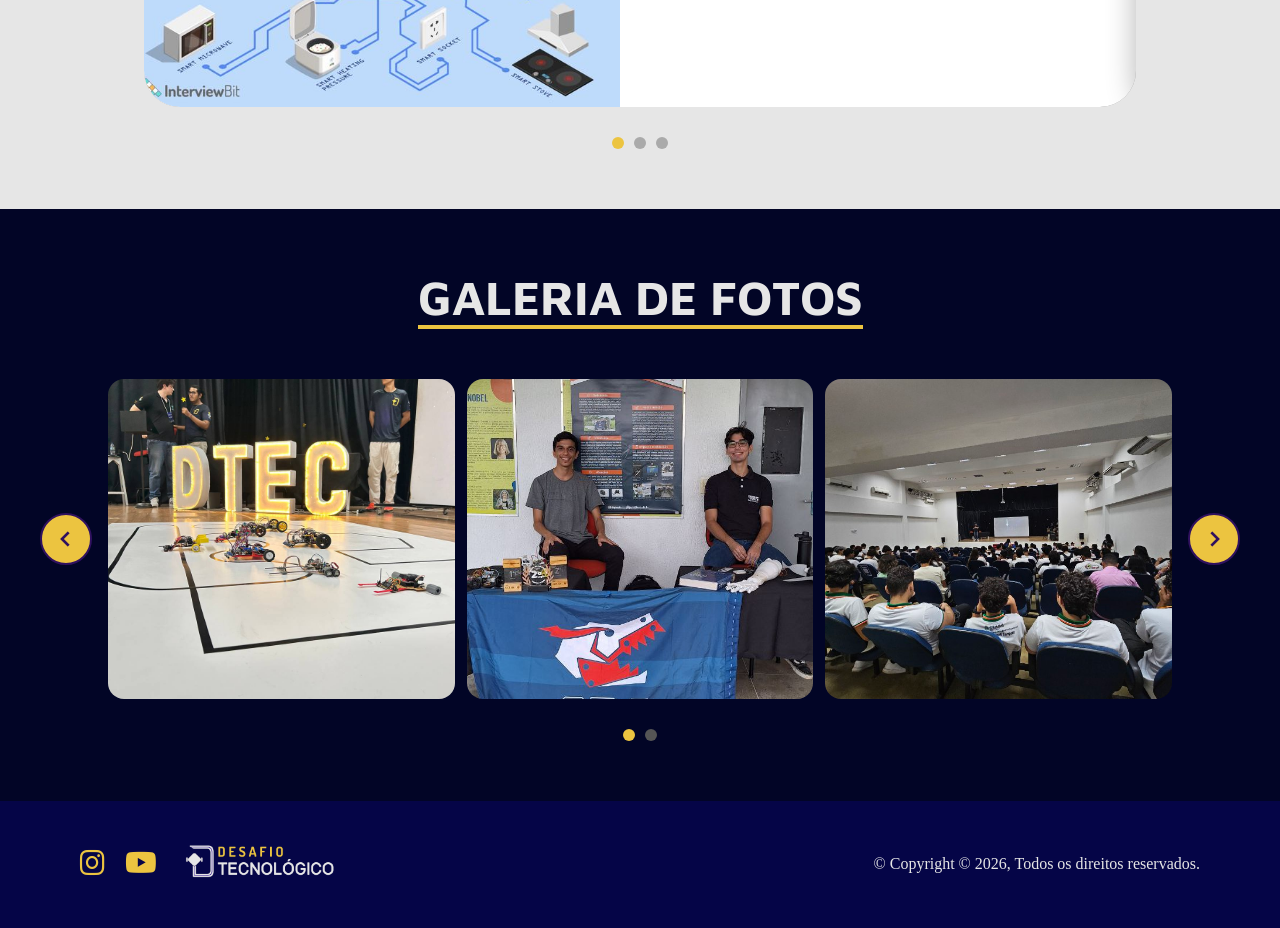
==== commit df534064: "Completei a responsividade do site e adicionei a seção galeria" ====
--- a/index.html
+++ b/index.html
@@ -6,26 +6,37 @@
     <title>DTec - Desafio Tecnológico</title>
     <meta name="description" content="Um desafio tecnológico para estudantes.">
     <link rel="stylesheet" href="https://cdnjs.cloudflare.com/ajax/libs/font-awesome/6.5.1/css/all.min.css">
-    <link rel = "stylesheet" type = "text/css" href = "style.css">
-
-    <!-- MAVEN PRO - SUBTITULO   -->
+    <link rel="stylesheet" type="text/css" href="style.css">
+    <link rel="icon" type="image/png" href="assets/Seguidor de Linha.png">
+
     <link rel="preconnect" href="https://fonts.googleapis.com">
     <link rel="preconnect" href="https://fonts.gstatic.com" crossorigin>
     <link href="https://fonts.googleapis.com/css2?family=Maven+Pro:wght@400..900&display=swap" rel="stylesheet">
 
-    <!-- DOSIS - TEXTO   -->
     <link rel="preconnect" href="https://fonts.googleapis.com">
     <link rel="preconnect" href="https://fonts.gstatic.com" crossorigin>
     <link href="https://fonts.googleapis.com/css2?family=Dosis:wght@200..800&family=Maven+Pro:wght@400..900&display=swap" rel="stylesheet">
 
     <link href="https://unpkg.com/boxicons@2.1.4/css/boxicons.min.css" rel="stylesheet">
 </head>
-
-<body id = "home">
+<!-- LIGHTBOX -->
+<div id="lightbox" aria-modal="true" role="dialog" aria-label="Visualizar foto">
+        <button id="lightbox-close" aria-label="Fechar"><i class="bx bx-x"></i></button>
+    <button id="lightbox-prev" aria-label="Foto anterior"><i class="bx bx-chevron-left"></i></button>
+    <img id="lightbox-img" src="" alt="">
+    <button id="lightbox-next" aria-label="Próxima foto"><i class="bx bx-chevron-right"></i></button>
+</div>
+
+<button id="back-to-top"><i class='bx bx-up-arrow-alt'></i></button>
+
+</body>
+<body id="home">
     <header>
         <div class="header-container">
-            <div class="logo" href="#home">
-                <img id="logo-dtec" src="assets/logoDtec.svg">
+            <div class="logo">
+                <a href="#home" class="home">
+                    <img id="logo-dtec" src="assets/logoDtec.svg">
+                </a>
             </div>
 
             <button id="menu-toggle" aria-label="Abrir menu">
@@ -40,6 +51,7 @@
                     <li><a class="a-menu" href="#countdown">DATA</a></li>
                     <li><a class="a-menu" href="#about">SOBRE</a></li>
                     <li><a class="a-menu" href="#themes">CRONOGRAMA</a></li>
+                    <li><a class="a-menu" href="#gallery">GALERIA</a></li>
                 </ul>
             </nav>
         </div>
@@ -49,8 +61,8 @@
 
     <main>
         
-        <section class="hero"id="home">
-            <img id = "hero-img" src = "assets/hero.png">
+        <section class="hero" id="home">
+            <img id="hero-img" src="assets/hero.png">
         </section>
 
         <section>
@@ -86,17 +98,27 @@
         </section>
 
         <section class="about" id="about">
-            <div class = "about-tittle-ctn">
-                <h2 class = "about-tittle">O QUE É O </h2>
-                <img id = "about-tittle-img" src = "assets/logoDtec.svg">
-                <h2 class = "about-tittle">?</h2>
-            </div>
-
-            <p class = "about-txt">Lorem ipsum dolor sit abra charmander mewtwo machop machoke machamp amalekazamet, consectetur adipiscing elit. Donec faucibus est ut nunc facilisis ultrices. Suspendisse porta vulputate nulla, quis dictum leo volutpat ut. Lorem ipsum dolor sit amet, consectetur adipiscing elit. Donec faucibus est ut nunc facilisis ultrices. Suspendisse porta vulputate nulla, quis dictum leo volutpat ut. Lorem ipsum dolor sit amet, consectetur adipiscing elit. Donec faucibus est ut nunc facilisis ultrices. Suspendisse porta vulputate nulla, quis dictum leo volutpat ut. Lorem ipsum dolor sit amet, consectetur adipiscing elit. Donec faucibus est ut nunc facilisis ultrices. Suspendisse porta vulputate nulla, quis dictum leo volutpat ut. </p>
-            <div id = "sponsors"> 
-                <img id = "sponsors" src = "assets/patrocinador.png">
-                <img id = "sponsors" src = "assets/patrocinador.png">
-                <img id = "sponsors" src = "assets/patrocinador.png">
+            <div class="about-tittle-ctn">
+                <h2 class="about-tittle">O QUE É O </h2>
+                <img id="about-tittle-img" src="assets/logoDtec.svg">
+                <h2 class="about-tittle">?</h2>
+            </div>
+
+            <p class="about-txt">O DTEC consolidou-se como um dos principais eventos de inovação tecnológica dentro da Universidade Federal do Ceará (UFC).
+Com o objetivo de conectar a produção acadêmica às demandas do mercado, o encontro promove um diálogo essencial entre estudantes e empresas.
+Sua programação é composta por palestras inspiradoras, rodadas de negócios e workshops práticos que estimulam o pensamento disruptivo.
+É um ambiente vibrante onde o empreendedorismo é incentivado, transformando pesquisas complexas em soluções aplicáveis ao cotidiano.
+
+Além disso, o evento serve como uma vitrine para os talentos da universidade, permitindo que jovens desenvolvedores exibam seus projetos.
+A troca de experiências entre veteranos do setor e acadêmicos fortalece o ecossistema de ciência e tecnologia de todo o estado.
+Ao participar do DTEC, o aluno expande seu networking e compreende melhor os desafios reais da indústria moderna.
+Em suma, o evento é um motor de progresso que reafirma o papel da UFC como polo de excelência e inovação no Brasil.  </p>
+
+            <!-- Corrigido: ID duplicado trocado por classe .sponsors -->
+            <div class="sponsors"> 
+                <img src="assets/patrocinador.png" alt="Patrocinador">
+                <img src="assets/patrocinador.png" alt="Patrocinador">
+                <img src="assets/patrocinador.png" alt="Patrocinador">
             </div>
         </section>
 
@@ -109,34 +131,34 @@
 
                         <div class="theme-card">
                             <div class="img-side">
-                                <img src="assets/wait-1.jpg" alt="IOT">
+                                <img src="assets/iot.jpg" alt="IOT">
                             </div>
                             <div class="content-side">
                                 <h3 class="card-tittle">Internet of Things (IoT)</h3>
                                 <hr>
-                                <p class="card-txt">Lorem ipsum dolor sit amet, consectetur adipiscing elit. Donec faucibus est ut nunc facilisis ultrices. Suspendisse porta vulputate nulla, quis dictum leo volutpat ut.</p>
+                                <p class="card-txt">A IoT revoluciona a conexão entre o mundo físico e o digital ao integrar sensores e softwares em objetos do cotidiano. No contexto do DTEC, discute-se como essa rede de dispositivos inteligentes otimiza processos industriais e cria cidades mais eficientes. </p>
                             </div>
                         </div>
 
                         <div class="theme-card">
                             <div class="img-side">
-                                <img src="assets/wait-2.jpg" alt="IA">
+                                <img id = "IA-img" src="assets/IA.jpg" alt="IA">
                             </div>
                             <div class="content-side">
                                 <h3 class="card-tittle">Inteligência Artificial</h3>
                                 <hr>
-                                <p class="card-txt">Lorem ipsum dolor sit amet, consectetur adipiscing elit. Donec faucibus est ut nunc facilisis ultrices. Suspendisse porta vulputate nulla, quis dictum leo volutpat ut.</p>
+                                <p class="card-txt">A Inteligência Artificial atua como o cérebro das novas tecnologias, permitindo que máquinas aprendam, raciocinem e tomem decisões autônomas. Durante o evento, são explorados algoritmos de machine learning e redes neurais que transformam grandes volumes de dados em insights estratégicos.</p>
                             </div>
                         </div>
 
                         <div class="theme-card">
                             <div class="img-side">
-                                <img src="assets/wait-3.jpg" alt="Cibersegurança">
+                                <img src="assets/programação.jpg" alt="Programação">
                             </div>
                             <div class="content-side">
-                                <h3 class="card-tittle">Cibersegurança</h3>
+                                <h3 class="card-tittle">Programação</h3>
                                 <hr>
-                                <p class="card-txt">Lorem ipsum dolor sit amet, consectetur adipiscing elit. Donec faucibus est ut nunc facilisis ultrices. Suspendisse porta vulputate nulla, quis dictum leo volutpat ut.</p>
+                                <p class="card-txt">A Programação é a linguagem fundamental que sustenta toda a inovação discutida no DTEC, sendo o alicerce para construir softwares e sistemas. Ela permite que ideias abstratas se tornem ferramentas concretas através do domínio de diversas linguagens e paradigmas de desenvolvimento. </p>
                             </div>
                         </div>
 
@@ -144,6 +166,41 @@
                 </div>
                 <div class="slider-dots" id="slider-dots"></div>
             </div>
+        </section>
+        <section class="gallery" id="gallery">
+            <h2 class="gallery-title">GALERIA DE FOTOS</h2>
+
+            <div class="gallery-slider-wrapper">
+                <button class="gallery-arrow gallery-prev" aria-label="Foto anterior">
+                    <i class="bx bx-chevron-left"></i>
+                </button>
+
+                <div class="gallery-track-ctn">
+                    <div class="gallery-track" id="gallery-track">
+
+                        <!-- PÁGINA 1 -->
+                        <div class="gallery-page">
+                            <div class="gallery-slide"><img src="assets/img-evento.jpg" alt="Foto do evento 1"></div>
+                            <div class="gallery-slide"><img src="assets/img-evento2.jpg" alt="Foto do evento 2"></div>
+                            <div class="gallery-slide"><img src="assets/img-evento3.jpg" alt="Foto do evento 3"></div>
+                        </div>
+
+                        <!-- PÁGINA 2 -->
+                        <div class="gallery-page">
+                            <div class="gallery-slide"><img src="assets/img-evento4.jpg" alt="Foto do evento 4"></div>
+                            <div class="gallery-slide"><img src="assets/img-evento5.jpg" alt="Foto do evento 5"></div>
+                            <div class="gallery-slide"><img src="assets/img-evento6.jpg" alt="Foto do evento 6"></div>
+                        </div>
+
+                    </div>
+                </div>
+
+                <button class="gallery-arrow gallery-next" aria-label="Próxima foto">
+                    <i class="bx bx-chevron-right"></i>
+                </button>
+            </div>
+
+            <div class="gallery-dots" id="gallery-dots"></div>
         </section>
     </main>
 
@@ -155,7 +212,7 @@
             <a href="https://www.youtube.com/@raitecufc9945" target="_blank" rel="noopener noreferrer">
                 <i class="fab fa-youtube"></i>
             </a>
-            <a href = "#home">
+            <a href="#home">
                 <img id="img-footer" src="assets/logoDtec.svg" alt="Logo Dtec">
             </a>
         </div>
--- a/style.css
+++ b/style.css
@@ -1,724 +1,916 @@
-/* ------------------------------------------------------------
-   DEFININDO BASES
-   ------------------------------------------------------------ */
-* {
-    margin: 0;
-    padding: 0;
-    box-sizing: border-box;
-}
-
-@font-face {
-    font-family: 'Track';
-    src: url(/site-midias-dtec/assets/track/style.css) format('woff2');
-}
-
-html {
-    scroll-behavior: smooth;
-    width: 100%;
-}
-
-:root {
-    --roxo-dtec: #30115F;
-    --azul-dtec: #020526;
-    --azul-esc-dtec: #0c0620;
-    --amarelo-dtec: #ecc440;
-    --cinza-raitec: #e6e6e6;
-    --branco-puro: #ffffff;
-}
-
-body {
-    margin: 0;
-    background-color: var(--azul-dtec);
-    color: var(--amarelo-dtec);
-    overflow-x: hidden;
-    width: 100%;
-}
-
-/* ------------------------------------------------------------
-   MENU / HEADER
-   ------------------------------------------------------------ */
-   
-header {
-    display: flex;
-    align-items: center;
-    background: #050547;
-    height: 100px;
-    width: 100%;
-    padding: 0 40px;
-    box-sizing: border-box;
-    font-family: "Maven Pro", sans-serif;
-    position: sticky;
-    top: 0;
-    z-index: 1000;
-}
-
-.header-container {
-    width: 100%;
-    display: flex;
-    justify-content: space-between;
-    align-items: center;
-}
-
-#logo-dtec {
-    width: 220px;
-    height: auto;
-    display: block;
-}
-
-nav {
-    display: flex;
-    align-items: center;
-}
-
-.ul-menu {
-    list-style: none;
-    display: flex;
-    gap: 48px;
-    align-items: center;
-}
-
-.a-menu {
-    text-decoration: none;
-    color: var(--amarelo-dtec);
-    font-size: 1.1rem;
-    font-family: "Maven Pro", sans-serif;
-    font-weight: 600;
-    letter-spacing: 1px;
-    padding-bottom: 4px;
-    position: relative;
-    transition: color 0.3s ease;
-    display: inline-block;
-}
-
-.a-menu::after {
-    content: "";
-    position: absolute;
-    left: 0;
-    bottom: 0;
-    width: 0%;
-    height: 2px;
-    background: var(--branco-puro);
-    transition: width 0.3s ease;
-}
-
-.a-menu:hover { color: var(--branco-puro); }
-.a-menu:hover::after { width: 100%; }
-.a-menu.active { color: var(--branco-puro); }
-.a-menu.active::after { width: 100%; }
-
-/* Botão sanduíche — escondido no desktop */
-#menu-toggle {
-    display: none;
-    flex-direction: column;
-    justify-content: center;
-    gap: 5px;
-    background: none;
-    border: none;
-    cursor: pointer;
-    padding: 8px;
-    z-index: 1100;
-}
-
-#menu-toggle span {
-    display: block;
-    width: 26px;
-    height: 3px;
-    background-color: var(--amarelo-dtec);
-    border-radius: 2px;
-    transition: transform 0.3s ease, opacity 0.3s ease;
-}
-
-/* Animação X ao abrir */
-#menu-toggle.open span:nth-child(1) { transform: translateY(8px) rotate(45deg); }
-#menu-toggle.open span:nth-child(2) { opacity: 0; }
-#menu-toggle.open span:nth-child(3) { transform: translateY(-8px) rotate(-45deg); }
-
-/* Overlay */
-#nav-overlay {
-    display: none;
-    position: fixed;
-    inset: 0;
-    background: rgba(0,0,0,0.5);
-    z-index: 900;
-}
-
-#nav-overlay.active { display: block; }
-
-/* ------------------------------------------------------------
-   HERO / MAIN
-   ------------------------------------------------------------ */
-.hero {
-    position: relative;
-    height: 90vh;
-    display: flex;
-    justify-content: center;
-    align-items: center;
-}
-
-#hero-img {
-    max-width: 80%;
-    height: auto;
-}
-
-/* ------------------------------------------------------------
-   COUNTDOWN / PARALLAX
-   ------------------------------------------------------------ */
-
-section:has(#parallax-spacer) {
-    width: 100%;
-    max-width: 100%;
-    padding: 0;
-    margin: 0;
-}
-
-#parallax-spacer {
-    height: 300vh;
-    position: relative;
-    width: 100%;
-    background-color: var(--cinza-raitec);
-}
-
-#countdown {
-    position: sticky;
-    top: 0;
-    height: 100vh;
-    width: 100%;
-    background-color: var(--cinza-raitec);
-    display: flex;
-    flex-direction: column;
-    align-items: center;
-    justify-content: center;
-    gap: 36px;
-    overflow: visible;
-    clip-path: inset(0 0 0 0);
-    padding: 60px 20px;
-    box-sizing: border-box;
-}
-
-.countdown-title {
-    font-family: "Maven Pro", sans-serif;
-    font-size: 1.8rem;
-    font-weight: 700;
-    color: var(--azul-esc-dtec);
-    letter-spacing: 2px;
-    text-align: center;
-}
-
-.countdown-timer {
-    display: flex;
-    align-items: center;
-    gap: 10px;
-}
-
-.countdown-unit {
-    display: flex;
-    flex-direction: column;
-    align-items: center;
-    gap: 6px;
-    min-width: 90px;
-}
-
-.countdown-number {
-    font-family: "Track", sans-serif;
-    font-size: 4.5rem;
-    font-weight: 800;
-    color: var(--roxo-dtec);
-    line-height: 1;
-}
-
-.countdown-label {
-    font-family: "Track", sans-serif;
-    font-size: 0.75rem;
-    font-weight: 600;
-    letter-spacing: 2px;
-    color: var(--roxo-dtec);
-}
-
-.countdown-sep {
-    font-family: "Track", sans-serif;
-    font-size: 4rem;
-    font-weight: 800;
-    color: var(--roxo-dtec);
-    line-height: 1;
-    margin-bottom: 22px;
-}
-
-.CTA-btn {
-    background-color: var(--amarelo-dtec);
-    color: var(--roxo-dtec);
-    border: 2.5px solid var(--roxo-dtec);
-    font-family: "Maven Pro", sans-serif;
-    font-size: 1.1rem;
-    font-weight: 800;
-    letter-spacing: 1px;
-    padding: 14px 36px;
-    cursor: pointer;
-    transition: background-color 0.3s, color 0.3s;
-}
-
-.CTA-btn:hover {
-    background-color: var(--roxo-dtec);
-    color: var(--amarelo-dtec);
-}
-
-.css-track {
-    position: absolute;
-    bottom: 0;
-    left: 0;
-    width: 100%;
-    height: 48px;
-    background-color: var(--amarelo-dtec);
-    border-top: 6px solid var(--roxo-dtec);
-    border-bottom: 6px solid var(--roxo-dtec);
-    z-index: 1;
-}
-
-.css-track::after {
-    content: "";
-    position: absolute;
-    top: 50%;
-    left: 0;
-    width: 100%;
-    height: 4px;
-    background-color: var(--azul-esc-dtec);
-    transform: translateY(-50%);
-}
-
-.car-img {
-    position: absolute;
-    bottom: 4px;
-    left: -180px;
-    width: 80px;
-    height: auto;
-    transform: rotate(90deg);
-    z-index: 2;
-    pointer-events: none;
-    filter: drop-shadow(0 4px 10px rgba(0,0,0,0.4));
-}
-
-/* ------------------------------------------------------------
-   SOBRE
-   ------------------------------------------------------------ */
-.about {
-    background-color: var(--azul-esc-dtec);
-    display: flex;
-    flex-direction: column;
-    align-items: center;
-    text-align: center;
-    padding: 60px 32px;
-}
-
-.about-tittle-ctn {
-    display: flex;
-    align-items: center;
-    flex-wrap: wrap;
-    justify-content: center;
-    gap: 0;
-}
-
-.about-tittle {
-    font-family: "Track", sans-serif;
-    font-size: 2rem;
-    color: var(--cinza-raitec);
-}
-
-#about-tittle-img {
-    height: 8rem;
-    width: auto;
-}
-
-.about-txt {
-    font-family: "Maven Pro", sans-serif;
-    padding-top: 12px;
-    padding-bottom: 40px;
-    max-width: 70%;
-    margin: 0 auto;
-    line-height: 1.6;
-    font-size: 1.2rem;
-    text-align: justify;
-    color: var(--cinza-raitec);
-}
-
-#sponsors {
-    display: flex;
-    gap: 200px;
-    height: 8rem;
-    width: auto;
-    margin-bottom: -60px;
-}
-
-/* ------------------------------------------------------------
-   CARROSSEL
-   ------------------------------------------------------------ */
-.carousel-wrapper {
-    position: relative;
-    width: 100%;
-    max-width: 800px;
-    margin: 2rem auto 100px;
-    display: flex;
-    align-items: center;
-    gap: 12px;
-}
-
-.carousel-track-ctn {
-    overflow: hidden;
-    border-radius: 12px;
-    flex: 1;
-}
-
-.carousel-track {
-    display: flex;
-    transition: transform 0.5s cubic-bezier(0.4, 0, 0.2, 1);
-}
-
-.carousel-slide {
-    min-width: 100%;
-    aspect-ratio: 16 / 9;
-}
-
-.carousel-slide img {
-    width: 100%;
-    height: 100%;
-    object-fit: cover;
-    display: block;
-    border-radius: 12px;
-}
-
-.carousel-arrow {
-    background: rgba(255,255,255,0.15);
-    border: 2px solid var(--azul-esc-dtec);
-    color: var(--azul-esc-dtec);
-    width: 48px;
-    height: 48px;
-    border-radius: 50%;
-    font-size: 1.8rem;
-    cursor: pointer;
-    display: flex;
-    align-items: center;
-    justify-content: center;
-    flex-shrink: 0;
-    transition: background 0.25s, transform 0.2s;
-    backdrop-filter: blur(6px);
-}
-
-.carousel-arrow:hover {
-    background: var(--amarelo-dtec);
-    transform: scale(1.1);
-}
-
-.carousel-dots {
-    position: absolute;
-    bottom: -28px;
-    left: 50%;
-    transform: translateX(-50%);
-    display: flex;
-    gap: 8px;
-}
-
-.carousel-dot {
-    width: 8px;
-    height: 8px;
-    border-radius: 50%;
-    background: var(--azul-esc-dtec);
-    cursor: pointer;
-    transition: background 0.3s, transform 0.3s;
-    border: none;
-}
-
-.carousel-dot.active {
-    background: var(--amarelo-dtec);
-    transform: scale(1.3);
-}
-
-/* ------------------------------------------------------------
-   CRONOGRAMA / SLIDER
-   ------------------------------------------------------------ */
-.themes {
-    background-color: var(--cinza-raitec);
-    display: flex;
-    flex-direction: column;
-    align-items: center;
-    padding: 60px 20px;
-    gap: 0;
-}
-
-.themes-tittle {
-    font-family: "Track", sans-serif;
-    border-bottom: 4px solid var(--amarelo-dtec);
-    font-size: 3rem;
-    margin-bottom: 20px;
-    color: var(--azul-esc-dtec);
-}
-
-.slider-wrapper {
-    margin-top: -20px;
-    display: flex;
-    flex-direction: column;
-    align-items: center;
-    gap: 30px;
-    width: 100%;
-}
-
-.themes-ctn {
-    padding-top: 40px;
-    width: 80%;
-    overflow: hidden;
-    border-radius: 36px;
-    cursor: grab;
-    user-select: none;
-}
-
-.themes-ctn.grabbing { cursor: grabbing; }
-
-.slider-track {
-    display: flex;
-    flex-wrap: nowrap;
-    width: 100%;
-}
-
-.theme-card {
-    display: flex;
-    flex-shrink: 0;
-    width: 100%;
-    height: 400px;
-    background-color: white;
-    border-radius: 36px;
-    overflow: hidden;
-    box-shadow: 0 10px 30px rgba(0,0,0,0.3);
-}
-
-.img-side { flex: 1; }
-
-.img-side img {
-    width: 100%;
-    height: 100%;
-    object-fit: cover;
-    display: block;
-}
-
-.content-side {
-    flex: 1;
-    padding: 20px;
-    display: flex;
-    flex-direction: column;
-    justify-content: flex-start;
-}
-
-.card-tittle {
-    font-size: 1.8rem;
-    margin-bottom: 20px;
-    color: var(--azul-esc-dtec);
-}
-
-.card-txt {
-    font-family: "Maven Pro", sans-serif;
-    font-size: 1.4rem;
-    line-height: 1.6;
-    color: var(--azul-esc-dtec);
-    text-align: justify;
-}
-
-hr {
-    border: 0;
-    border-top: 1px solid #eee;
-    margin-bottom: 10px;
-}
-
-.slider-dots { display: flex; gap: 10px; }
-
-.dot {
-    width: 12px;
-    height: 12px;
-    border-radius: 50%;
-    background-color: #aaa;
-    cursor: pointer;
-    transition: background-color 0.3s ease;
-}
-
-.dot.active { background-color: var(--amarelo-dtec); }
-
-/* ------------------------------------------------------------
-   FOOTER / RODAPÉ
-   ------------------------------------------------------------ */
-footer {
-    display: flex;
-    align-items: center;
-    justify-content: space-between;
-    padding: 20px 80px;
-    background-color: var(--azul-dtec);
-}
-
-.footer-left {
-    display: flex;
-    align-items: center;
-    gap: 20px;
-}
-
-footer a {
-    text-decoration: none;
-    color: var(--amarelo-dtec);
-    font-size: 28px;
-    transition: color 0.3s;
-}
-
-footer a:hover { color: var(--cinza-raitec); }
-
-footer p {
-    color: var(--cinza-raitec);
-    font-size: 16px;
-    margin: 0;
-}
-
-#img-footer { width: 160px; height: auto; }
-
-/* ------------------------------------------------------------
-   BOTÃO VOLTAR AO TOPO
-   ------------------------------------------------------------ */
-#back-to-top {
-    position: fixed;
-    bottom: 3rem;
-    right: 3rem;
-    width: 5rem;
-    height: 5rem;
-    background-color: var(--amarelo-dtec);
-    color: var(--roxo-dtec);
-    border: 2.5px solid var(--roxo-dtec);
-    border-radius: 50%;
-    display: flex;
-    justify-content: center;
-    align-items: center;
-    font-size: 3rem;
-    cursor: pointer;
-    transition: opacity 0.3s ease, transform 0.3s ease, visibility 0.3s ease;
-    opacity: 0;
-    visibility: hidden;
-    z-index: 99999;
-}
-
-#back-to-top.show { opacity: 1; visibility: visible; }
-#back-to-top:hover { transform: scale(1.1); background-color: var(--roxo-dtec); color: var(--amarelo-dtec); }
-
-/* ------------------------------------------------------------
-   RESPONSIVIDADE
-   ------------------------------------------------------------ */
-
-/* TABLETS */
-@media (max-width: 1024px) {
-    .ul-menu { gap: 28px; }
-    .a-menu { font-size: 1rem; }
-    #logo-dtec { width: 180px; }
-    .countdown-number { font-size: 3.5rem; }
-    .countdown-sep { font-size: 3rem; }
-    .countdown-unit { min-width: 70px; }
-    .about-txt { max-width: 85%; }
-    #about-tittle-img { height: 6rem; }
-    .themes-ctn { width: 90%; }
-    .theme-card { height: 320px; }
-    .card-tittle { font-size: 1.4rem; }
-    .card-txt { font-size: 1.1rem; }
-    .themes-tittle { font-size: 2.2rem; }
-}
-
-/* MOBILE */
-@media (max-width: 768px) {
-
-    /* HEADER */
-    header { padding: 0 20px; height: 70px; }
-    #logo-dtec { width: 130px; }
-
-    #menu-toggle { display: flex; }
-
-    #main-nav {
+    /* ------------------------------------------------------------
+    DEFININDO BASES
+    ------------------------------------------------------------ */
+    * {
+        margin: 0;
+        padding: 0;
+        box-sizing: border-box;
+    }
+
+    @font-face {
+        font-family: 'Track';
+        src: url(/site-midias-dtec/assets/track/style.css) format('woff2');
+    }
+
+    html {
+        scroll-behavior: smooth;
+        width: 100%;
+    }
+
+    :root {
+        --roxo-dtec: #30115F;
+        --azul-dtec: #020526;
+        --azul-esc-dtec: #0c0620;
+        --amarelo-dtec: #ecc440;
+        --cinza-raitec: #e6e6e6;
+        --branco-puro: #ffffff;
+    }
+    /* ------------------------------------------------------------
+    LIGHTBOX
+    ------------------------------------------------------------ */
+    #lightbox {
+        display: none;
         position: fixed;
+        inset: 0;
+        background: rgba(0, 0, 0, 0.92);
+        z-index: 99998;
+        align-items: center;
+        justify-content: center;
+    }
+
+    #lightbox.active {
+        display: flex;
+    }
+
+    #lightbox-img {
+        max-width: 88vw;
+        max-height: 85vh;
+        object-fit: contain;
+        border-radius: 12px;
+        user-select: none;
+    }
+
+    #lightbox-close {
+        position: absolute;
+        top: 20px;
+        right: 24px;
+        background: var(--amarelo-dtec);
+        color: var(--roxo-dtec);
+        border: 2.5px solid var(--roxo-dtec);
+        border-radius: 50%;
+        width: 44px;
+        height: 44px;
+        font-size: 1.8rem;
+        display: flex;
+        align-items: center;
+        justify-content: center;
+        cursor: pointer;
+        transition: background-color 0.3s, color 0.3s;
+        z-index: 99999;
+    }
+
+    #lightbox-close:hover {
+        background-color: var(--roxo-dtec);
+        color: var(--amarelo-dtec);
+    }
+
+    #lightbox-prev,
+    #lightbox-next {
+        position: absolute;
+        top: 50%;
+        transform: translateY(-50%);
+        background: var(--amarelo-dtec);
+        color: var(--roxo-dtec);
+        border: 2.5px solid var(--roxo-dtec);
+        border-radius: 50%;
+        width: 52px;
+        height: 52px;
+        font-size: 2rem;
+        display: flex;
+        align-items: center;
+        justify-content: center;
+        cursor: pointer;
+        transition: background-color 0.3s, color 0.3s, transform 0.2s;
+        z-index: 99999;
+    }
+
+    #lightbox-prev { left: 24px; }
+    #lightbox-next { right: 24px; }
+
+    #lightbox-prev:hover,
+    #lightbox-next:hover {
+        background-color: var(--roxo-dtec);
+        color: var(--amarelo-dtec);
+        transform: translateY(-50%) scale(1.08);
+    }
+
+    .gallery-slide img {
+        cursor: zoom-in;
+    }
+
+    @media (max-width: 768px) {
+        #lightbox-prev { left: 10px; }
+        #lightbox-next { right: 10px; }
+        #lightbox-prev,
+        #lightbox-next { width: 40px; height: 40px; font-size: 1.5rem; }
+        #lightbox-close { top: 12px; right: 12px; width: 38px; height: 38px; font-size: 1.5rem; }
+    }
+    body {
+        margin: 0;
+        background-color: var(--azul-dtec);
+        color: var(--amarelo-dtec);
+        overflow-x: hidden;
+        width: 100%;
+    }
+
+    /* ------------------------------------------------------------
+    MENU / HEADER
+    ------------------------------------------------------------ */
+    
+    header {
+        display: flex;
+        align-items: center;
+        background: #050547;
+        height: 100px;
+        width: 100%;
+        padding: 0 40px;
+        box-sizing: border-box;
+        font-family: "Maven Pro", sans-serif;
+        position: sticky;
         top: 0;
-        right: -100%;
-        width: 75%;
-        max-width: 300px;
-        height: 100vh;
-        background: #050547;
-        display: flex;
+        z-index: 1000;
+    }
+
+    .header-container {
+        width: 100%;
+        display: flex;
+        justify-content: space-between;
+        align-items: center;
+    }
+
+    #logo-dtec {
+        width: 220px;
+        height: auto;
+        display: block;
+    }
+
+    nav {
+        display: flex;
+        align-items: center;
+    }
+
+    .ul-menu {
+        list-style: none;
+        display: flex;
+        gap: 48px;
+        align-items: center;
+    }
+
+    .a-menu {
+        text-decoration: none;
+        color: var(--amarelo-dtec);
+        font-size: 1.1rem;
+        font-family: "Maven Pro", sans-serif;
+        font-weight: 600;
+        letter-spacing: 1px;
+        padding-bottom: 4px;
+        position: relative;
+        transition: color 0.3s ease;
+        display: inline-block;
+    }
+
+    .a-menu::after {
+        content: "";
+        position: absolute;
+        left: 0;
+        bottom: 0;
+        width: 0%;
+        height: 2px;
+        background: var(--branco-puro);
+        transition: width 0.3s ease;
+    }
+
+    .a-menu:hover { color: var(--branco-puro); }
+    .a-menu:hover::after { width: 100%; }
+    .a-menu.active { color: var(--branco-puro); }
+    .a-menu.active::after { width: 100%; }
+
+    /* Botão sanduíche — escondido no desktop */
+    #menu-toggle {
+        display: none;
         flex-direction: column;
         justify-content: center;
-        align-items: center;
-        z-index: 1000;
-        transition: right 0.35s ease;
-        box-shadow: -4px 0 20px rgba(0,0,0,0.4);
-    }
-
-    #main-nav.open { right: 0; }
-
-    .ul-menu {
+        gap: 5px;
+        background: none;
+        border: none;
+        cursor: pointer;
+        padding: 8px;
+        z-index: 1100;
+    }
+
+    #menu-toggle span {
+        display: block;
+        width: 26px;
+        height: 3px;
+        background-color: var(--amarelo-dtec);
+        border-radius: 2px;
+        transition: transform 0.3s ease, opacity 0.3s ease;
+    }
+
+    /* Animação X ao abrir */
+    #menu-toggle.open span:nth-child(1) { transform: translateY(8px) rotate(45deg); }
+    #menu-toggle.open span:nth-child(2) { opacity: 0; }
+    #menu-toggle.open span:nth-child(3) { transform: translateY(-8px) rotate(-45deg); }
+
+    /* Overlay */
+    #nav-overlay {
+        display: none;
+        position: fixed;
+        inset: 0;
+        background: rgba(0,0,0,0.5);
+        z-index: 900;
+    }
+
+    #nav-overlay.active { display: block; }
+
+    /* ------------------------------------------------------------
+    HERO / MAIN
+    ------------------------------------------------------------ */
+    .hero {
+        background-image: url('assets/background-img.jpg');
+        background-size: cover;      /* preenche toda a seção */
+        background-position: center; /* centraliza a imagem */
+        background-repeat: no-repeat;
+        position: relative;
+        height: 90vh;
+        display: flex;
+        justify-content: center;
+        align-items: center;
+    }
+
+    #hero-img {
+        max-width: 80%;
+        height: auto;
+    }
+
+    /* ------------------------------------------------------------
+    COUNTDOWN / PARALLAX
+    ------------------------------------------------------------ */
+
+    section:has(#parallax-spacer) {
+        width: 100%;
+        max-width: 100%;
+        padding: 0;
+        margin: 0;
+    }
+
+    #parallax-spacer {
+        height: 300vh;
+        position: relative;
+        width: 100%;
+        background-color: var(--cinza-raitec);
+    }
+
+    #countdown {
+        position: sticky;
+        top: 0;
+        height: 100vh;
+        width: 100%;
+        background-color: var(--cinza-raitec);
+        display: flex;
         flex-direction: column;
+        align-items: center;
+        justify-content: center;
         gap: 36px;
-        align-items: center;
-    }
-
-    .a-menu { font-size: 1.4rem; }
-
-    /* MAIN */
-    .hero { height: 50vh; }
-    #hero-img { max-width: 95%; }
-
-    /* COUNTDOWN */
-    #parallax-spacer { height: 200vh; }
-    #countdown { padding: 40px 16px 80px; gap: 20px; }
-    .countdown-title { font-size: 1rem; }
-    .countdown-number { font-size: 2.4rem; }
-    .countdown-sep { font-size: 2rem; margin-bottom: 14px; }
-    .countdown-unit { min-width: 52px; }
-    .countdown-label { font-size: 0.6rem; }
-    .CTA-btn { font-size: 0.85rem; padding: 10px 20px; }
-    .css-track { height: 34px; }
-    .car-img { width: 48px; }
-
-    /* SOBRE */
-    .about { padding: 40px 20px; }
-    .about-tittle { font-size: 1.2rem; }
-    #about-tittle-img { height: 4rem; }
-    .about-txt { max-width: 100%; font-size: 0.95rem; }
-    #sponsors { gap: 24px; height: auto; width: 80%; flex-wrap: wrap; justify-content: center; margin-bottom: 0; }
-
-    /* CARROSSEL */
-    .carousel-wrapper { margin: 1rem auto 50px; }
-    .carousel-arrow { width: 36px; height: 36px; font-size: 1.2rem; }
-
-    /* CRONOGRAMA */
-    .themes { padding: 40px 16px; }
-    .themes-tittle { font-size: 1.4rem; }
-    .themes-ctn { width: 98%; }
-    .theme-card { flex-direction: column; height: auto; border-radius: 20px; }
-    .img-side { width: 100%; height: 180px; flex: none; }
-    .card-tittle { font-size: 1.2rem; }
-    .card-txt { font-size: 0.9rem; }
-
-    /* RODAPÉ */
-    footer { flex-direction: column; gap: 16px; padding: 20px; text-align: center; }
-    .footer-left { justify-content: center; }
-    footer p { font-size: 12px; }
-    #img-footer { width: 120px; }
-
-    /* VOLTAR AO TOPO */
-    #back-to-top { bottom: 20px; right: 20px; width: 44px; height: 44px; font-size: 1.6rem; }
-}
-
-/* MOBILE PEQUENO */
-@media (max-width: 480px) {
-    .a-menu { font-size: 1.2rem; }
-    .hero { height: 40vh; }
-    .countdown-title { font-size: 0.8rem; }
-    .countdown-number { font-size: 1.8rem; }
-    .countdown-sep { font-size: 1.6rem; }
-    .countdown-unit { min-width: 40px; }
-    .about-tittle { font-size: 1rem; }
-    #about-tittle-img { height: 3rem; }
-    .themes-tittle { font-size: 1.2rem; }
-}
-
-/* TELAS LARGAS */
-@media (min-width: 1440px) {
-    .countdown-number { font-size: 5.5rem; }
-    .countdown-sep { font-size: 5rem; }
-    .about-txt { max-width: 55%; font-size: 1.3rem; }
-    .themes-ctn { width: 70%; }
-    .theme-card { height: 460px; }
-}+        overflow: visible;
+        clip-path: inset(0 0 0 0);
+        padding: 60px 20px;
+        box-sizing: border-box;
+    }
+
+    .countdown-title {
+        font-family: "Maven Pro", sans-serif;
+        font-size: 1.8rem;
+        font-weight: 700;
+        color: var(--azul-esc-dtec);
+        letter-spacing: 2px;
+        text-align: center;
+    }
+
+    .countdown-timer {
+        display: flex;
+        align-items: center;
+        gap: 10px;
+    }
+
+    .countdown-unit {
+        display: flex;
+        flex-direction: column;
+        align-items: center;
+        gap: 6px;
+        min-width: 90px;
+    }
+
+    .countdown-number {
+        font-family: "Track", sans-serif;
+        font-size: 4.5rem;
+        font-weight: 800;
+        color: var(--roxo-dtec);
+        line-height: 1;
+    }
+
+    .countdown-label {
+        font-family: "Track", sans-serif;
+        font-size: 0.75rem;
+        font-weight: 600;
+        letter-spacing: 2px;
+        color: var(--roxo-dtec);
+    }
+
+    .countdown-sep {
+        font-family: "Track", sans-serif;
+        font-size: 4rem;
+        font-weight: 800;
+        color: var(--roxo-dtec);
+        line-height: 1;
+        margin-bottom: 22px;
+    }
+
+    .CTA-btn {
+        background-color: var(--amarelo-dtec);
+        color: var(--roxo-dtec);
+        border: 2.5px solid var(--roxo-dtec);
+        font-family: "Maven Pro", sans-serif;
+        font-size: 1.1rem;
+        font-weight: 800;
+        letter-spacing: 1px;
+        padding: 14px 36px;
+        cursor: pointer;
+        transition: background-color 0.3s, color 0.3s;
+    }
+
+    .CTA-btn:hover {
+        background-color: var(--roxo-dtec);
+        color: var(--amarelo-dtec);
+    }
+
+    .css-track {
+        position: absolute;
+        bottom: 0;
+        left: 0;
+        width: 100%;
+        height: 48px;
+        background-color: var(--amarelo-dtec);
+        border-top: 6px solid var(--roxo-dtec);
+        border-bottom: 6px solid var(--roxo-dtec);
+        z-index: 1;
+    }
+
+    .css-track::after {
+        content: "";
+        position: absolute;
+        top: 50%;
+        left: 0;
+        width: 100%;
+        height: 4px;
+        background-color: var(--azul-esc-dtec);
+        transform: translateY(-50%);
+    }
+
+    .car-img {
+        position: absolute;
+        bottom: -4px;
+        left: -180px;
+        width: 60px;
+        height: auto;
+        transform: rotate(90deg);
+        z-index: 2;
+        pointer-events: none;
+        filter: drop-shadow(0 4px 10px rgba(0,0,0,0.4));
+    }
+
+    /* ------------------------------------------------------------
+    SOBRE
+    ------------------------------------------------------------ */
+    .about {
+        background-color: var(--azul-esc-dtec);
+        display: flex;
+        flex-direction: column;
+        align-items: center;
+        text-align: center;
+        padding: 60px 32px;
+    }
+
+    .about-tittle-ctn {
+        display: flex;
+        align-items: center;
+        flex-wrap: wrap;
+        justify-content: center;
+        gap: 0;
+    }
+
+    .about-tittle {
+        font-family: "Maven Pro", sans-serif;
+        font-size: 2rem;
+        color: var(--cinza-raitec);
+    }
+
+    #about-tittle-img {
+        height: 8rem;
+        width: auto;
+    }
+
+    .about-txt {
+        font-family: "Maven Pro", sans-serif;
+        padding-top: 12px;
+        padding-bottom: 40px;
+        max-width: 70%;
+        margin: 0 auto;
+        line-height: 1.6;
+        font-size: 1.2rem;
+        text-align: justify;
+        color: var(--cinza-raitec);
+    }
+
+    /* Corrigido: sponsors agora é classe, não ID duplicado */
+    .sponsors {
+        display: flex;
+        flex-wrap: wrap;
+        gap: 60px;
+        align-items: center;
+        justify-content: center;
+        width: 100%;
+        max-width: 900px;
+        margin: 0 auto -60px;
+        padding: 0 20px;
+        box-sizing: border-box;
+    }
+
+    .sponsors img {
+        height: 8rem;
+        width: auto;
+        max-width: 200px;
+        object-fit: contain;
+        flex-shrink: 0;
+    }
+
+    /* ------------------------------------------------------------
+    CRONOGRAMA / SLIDER
+    ------------------------------------------------------------ */
+    .themes {
+        background-color: var(--cinza-raitec);
+        display: flex;
+        flex-direction: column;
+        align-items: center;
+        padding: 60px 20px;
+        gap: 0;
+    }
+
+    .themes-tittle {
+        font-family: "Maven Pro", sans-serif;
+        border-bottom: 4px solid var(--amarelo-dtec);
+        font-size: 3rem;
+        margin-bottom: 20px;
+        color: var(--azul-esc-dtec);
+        text-align: center;
+    }
+
+    .slider-wrapper {
+        margin-top: -20px;
+        display: flex;
+        flex-direction: column;
+        align-items: center;
+        gap: 30px;
+        width: 100%;
+    }
+
+    .themes-ctn {
+        padding-top: 40px;
+        width: 80%;
+        overflow: hidden;
+        border-radius: 36px;
+        cursor: grab;
+        user-select: none;
+    }
+
+    .themes-ctn.grabbing { cursor: grabbing; }
+
+    .slider-track {
+        display: flex;
+        flex-wrap: nowrap;
+        width: 100%;
+    }
+
+    .theme-card {
+        display: flex;
+        flex-shrink: 0;
+        width: 100%;
+        height: 400px;
+        background-color: white;
+        border-radius: 36px;
+        overflow: hidden;
+        box-shadow: 0 10px 30px rgba(0,0,0,0.3);
+    }
+
+    .img-side { flex: 1; }
+
+    .img-side img {
+        width: 100%;
+        height: 100%;
+        object-fit: cover;
+        display: block;
+    }
+    #IA-img {
+        object-fit: contain;
+    }
+
+    .content-side {
+        flex: 1;
+        padding: 20px;
+        display: flex;
+        flex-direction: column;
+        justify-content: flex-start;
+    }
+
+    .card-tittle {
+        font-family: "Track", sans-serif;
+        font-size: 1.8rem;
+        margin-bottom: 20px;
+        color: var(--azul-esc-dtec);
+    }
+
+    .card-txt {
+        font-family: "Maven Pro", sans-serif;
+        font-size: 1.4rem;
+        line-height: 1.6;
+        color: var(--azul-esc-dtec);
+        text-align: justify;
+    }
+
+    hr {
+        border: 0;
+        border-top: 1px solid #eee;
+        margin-bottom: 10px;
+    }
+
+    .slider-dots { display: flex; gap: 10px; }
+
+    .dot {
+        width: 12px;
+        height: 12px;
+        border-radius: 50%;
+        background-color: #aaa;
+        cursor: pointer;
+        transition: background-color 0.3s ease;
+    }
+
+    .dot.active { background-color: var(--amarelo-dtec); }
+
+    /* ------------------------------------------------------------
+    GALERIA DE FOTOS
+    ------------------------------------------------------------ */
+    .gallery {
+        background-color: var(--azul-dtec);
+        display: flex;
+        flex-direction: column;
+        align-items: center;
+        padding: 60px 20px 60px;
+        gap: 30px;
+    }
+
+    .gallery-title {
+        font-family: "Maven Pro", sans-serif;
+        font-size: 3rem;
+        color: var(--cinza-raitec);
+        border-bottom: 4px solid var(--amarelo-dtec);
+        text-align: center;
+        margin-bottom: 20px;
+    }
+
+    .gallery-slider-wrapper {
+        display: flex;
+        align-items: center;
+        gap: 16px;
+        width: 100%;
+        max-width: 1200px;
+    }
+
+    .gallery-track-ctn {
+        overflow: hidden;
+        flex: 1;
+    }
+
+    .gallery-track {
+        display: flex;
+        transition: transform 0.45s ease;
+    }
+    
+    .gallery-page {
+        display: flex;
+        flex-direction: row;
+        gap: 12px;
+        flex-shrink: 0;
+        width: 100%;
+    }
+
+    .gallery-slide {
+        flex: 1;
+    }
+
+    .gallery-slide img {
+        width: 100%;
+        height: 320px;
+        object-fit: cover;
+        display: block;
+        border-radius: 16px;
+        cursor: zoom-in;
+        transition: transform 0.3s ease, opacity 0.3s ease;
+    }
+
+    .gallery-slide img:hover {
+        transform: scale(1.03);
+        opacity: 0.9;
+    }
+
+    .gallery-arrow {
+        background-color: var(--amarelo-dtec);
+        color: var(--roxo-dtec);
+        border: 2.5px solid var(--roxo-dtec);
+        border-radius: 50%;
+        width: 52px;
+        height: 52px;
+        font-size: 2rem;
+        display: flex;
+        align-items: center;
+        justify-content: center;
+        cursor: pointer;
+        flex-shrink: 0;
+        transition: background-color 0.3s, color 0.3s, transform 0.2s;
+    }
+
+    .gallery-arrow:hover {
+        background-color: var(--roxo-dtec);
+        color: var(--amarelo-dtec);
+        transform: scale(1.08);
+    }
+
+    .gallery-dots {
+        display: flex;
+        gap: 10px;
+    }
+
+    .gallery-dot {
+        width: 12px;
+        height: 12px;
+        border-radius: 50%;
+        background-color: #555;
+        cursor: pointer;
+        border: none;
+        transition: background-color 0.3s ease;
+    }
+
+    .gallery-dot.active {
+        background-color: var(--amarelo-dtec);
+    }
+
+    @media (max-width: 768px) {
+        .gallery { padding: 40px 16px 50px; gap: 20px; }
+        .gallery-title { font-size: 1.8rem; }
+        .gallery-page { flex-direction: row; gap: 8px; }
+        .gallery-slide img { height: 160px; }
+        .gallery-arrow { width: 40px; height: 40px; font-size: 1.5rem; }
+    }
+
+    @media (max-width: 480px) {
+        .gallery-title { font-size: 1.2rem; }
+        .gallery-slide img { height: 130px; }
+        .gallery-arrow { width: 34px; height: 34px; font-size: 1.2rem; }
+    }
+
+    /* ------------------------------------------------------------
+    FOOTER / RODAPÉ
+    ------------------------------------------------------------ */
+    footer {
+        display: flex;
+        align-items: center;
+        justify-content: space-between;
+        padding: 20px 80px;
+        background-color: #050547; /* troque de --azul-dtec para --azul-esc-dtec */
+    }
+
+    .footer-left {
+        display: flex;
+        align-items: center;
+        gap: 20px;
+    }
+
+    footer a {
+        text-decoration: none;
+        color: var(--amarelo-dtec);
+        font-size: 28px;
+        transition: color 0.3s;
+    }
+
+    footer a:hover { color: var(--cinza-raitec); }
+
+    footer p {
+        color: var(--cinza-raitec);
+        font-size: 16px;
+        margin: 0;
+    }
+
+    #img-footer { width: 160px; height: auto; }
+
+    /* ------------------------------------------------------------
+    BOTÃO VOLTAR AO TOPO
+    ------------------------------------------------------------ */
+    #back-to-top {
+        position: fixed;
+        bottom: 3rem;
+        right: 3rem;
+        width: 5rem;
+        height: 5rem;
+        background-color: var(--amarelo-dtec);
+        color: var(--roxo-dtec);
+        border: 2.5px solid var(--roxo-dtec);
+        border-radius: 50%;
+        display: flex;
+        justify-content: center;
+        align-items: center;
+        font-size: 3rem;
+        cursor: pointer;
+        transition: opacity 0.3s ease, transform 0.3s ease, visibility 0.3s ease;
+        opacity: 0;
+        visibility: hidden;
+        z-index: 99999;
+    }
+
+    #back-to-top.show { opacity: 1; visibility: visible; }
+    #back-to-top:hover { transform: scale(1.1); background-color: var(--roxo-dtec); color: var(--amarelo-dtec); }
+
+    /* ------------------------------------------------------------
+    RESPONSIVIDADE
+    ------------------------------------------------------------ */
+
+    /* TABLETS */
+    @media (max-width: 1024px) {
+        .ul-menu { gap: 28px; }
+        .a-menu { font-size: 1rem; }
+        #logo-dtec { width: 180px; }
+        .countdown-number { font-size: 3.5rem; }
+        .countdown-sep { font-size: 3rem; }
+        .countdown-unit { min-width: 70px; }
+
+        /* SOBRE */
+        .about-txt { max-width: 85%; }
+        #about-tittle-img { height: 6rem; }
+        .sponsors { gap: 40px; margin-bottom: -40px; }
+        .sponsors img { height: 6rem; }
+
+        /* CRONOGRAMA */
+        .themes-ctn { width: 90%; }
+        .theme-card { height: 320px; }
+        .card-tittle { font-size: 1.4rem; }
+        .card-txt { font-size: 1.1rem; }
+        .themes-tittle { font-size: 2.2rem; }
+    }
+
+    /* MOBILE */
+    @media (max-width: 768px) {
+
+        /* HEADER */
+        header { padding: 0 20px; height: 70px; }
+        #logo-dtec { width: 130px; }
+
+        #menu-toggle { display: flex; }
+
+        #main-nav {
+            position: fixed;
+            top: 0;
+            right: -100%;
+            width: 75%;
+            max-width: 300px;
+            height: 100vh;
+            background: #050547;
+            display: flex;
+            flex-direction: column;
+            justify-content: center;
+            align-items: center;
+            z-index: 1000;
+            transition: right 0.35s ease;
+            box-shadow: -4px 0 20px rgba(0,0,0,0.4);
+        }
+
+        #main-nav.open { right: 0; }
+
+        .ul-menu {
+            flex-direction: column;
+            gap: 36px;
+            align-items: center;
+        }
+
+        .a-menu { font-size: 1.4rem; }
+
+        /* MAIN */
+        .hero { height: 50vh; }
+        #hero-img { max-width: 95%; }
+
+        /* COUNTDOWN */
+        #parallax-spacer { height: 200vh; }
+        #countdown { padding: 40px 16px 80px; gap: 20px; }
+        .countdown-title { font-size: 1rem; }
+        .countdown-number { font-size: 2.4rem; }
+        .countdown-sep { font-size: 2rem; margin-bottom: 14px; }
+        .countdown-unit { min-width: 52px; }
+        .countdown-label { font-size: 0.6rem; }
+        .CTA-btn { font-size: 0.85rem; padding: 10px 20px; }
+        .css-track { height: 34px; }
+        .car-img { width: 48px; }
+
+        /* SOBRE */
+        .about { padding: 40px 20px; }
+        .about-tittle-ctn { gap: 4px; }
+        .about-tittle { font-size: 1.4rem; }
+        #about-tittle-img { height: 4rem; }
+        .about-txt {
+            max-width: 80%;
+            font-size: 0.95rem;
+            padding-bottom: 24px;
+        }
+        .sponsors {
+            gap: 24px;
+            margin-bottom: 0;
+            padding: 0 16px;
+        }
+        .sponsors img {
+            height: auto;
+            width: 25%;
+            max-width: 140px;
+        }
+
+        /* CARROSSEL */
+        .carousel-wrapper { margin: 1rem auto 50px; }
+        .carousel-arrow { width: 36px; height: 36px; font-size: 1.2rem; }
+
+        /* CRONOGRAMA */
+        .themes { padding: 40px 16px 60px; }
+        .themes-tittle { font-size: 1.8rem; margin-bottom: 40px;}
+        .themes-ctn { width: 98%; border-radius: 20px; padding-top: 20px; }
+        .theme-card {
+            flex-direction: column;
+            height: 480px;
+            border-radius: 20px;
+        }
+        .img-side {
+            width: 100%;
+            height: 240px;
+            flex: none;
+        }
+        .content-side {
+            padding: 16px;
+            flex: none;
+        }
+        .card-tittle { font-size: 1.2rem; margin-bottom: 10px; }
+        .card-txt { font-size: 1rem; }
+
+        /* RODAPÉ */
+        footer { flex-direction: column; gap: 16px; padding: 20px; text-align: center; }
+        .footer-left { justify-content: center; }
+        footer p { font-size: 12px; }
+        #img-footer { width: 120px; }
+
+        /* VOLTAR AO TOPO */
+        #back-to-top { bottom: 20px; right: 20px; width: 44px; height: 44px; font-size: 1.6rem; }
+    }
+    /* MOBILE PEQUENO */
+    @media (max-width: 480px) {
+        .a-menu { font-size: 1.2rem; }
+        .hero { height: 40vh; }
+        .countdown-title { font-size: 0.8rem; }
+        .countdown-number { font-size: 1.8rem; }
+        .countdown-sep { font-size: 1.6rem; }
+        .countdown-unit { min-width: 40px; }
+
+        /* SOBRE */
+        .about-tittle { font-size: 1rem; }
+        #about-tittle-img { height: 3rem; }
+        .about-txt { font-size: 0.88rem; }
+        .sponsors img { width: 20%; }
+
+        /* CRONOGRAMA */
+        .themes-tittle { font-size: 1.2rem; }
+        .img-side { height: 200px; }
+        .card-tittle { font-size: 1rem; }
+        .card-txt { font-size: 0.85rem; }
+    }
+
+    /* TELAS LARGAS */
+    @media (min-width: 1440px) {
+        .countdown-number { font-size: 5.5rem; }
+        .countdown-sep { font-size: 5rem; }
+        .about-txt { max-width: 55%; font-size: 1.3rem; }
+        .sponsors { gap: 80px; }
+        .sponsors img { height: 9rem; }
+        .themes-ctn { width: 70%; }
+        .theme-card { height: 460px; }
+    }
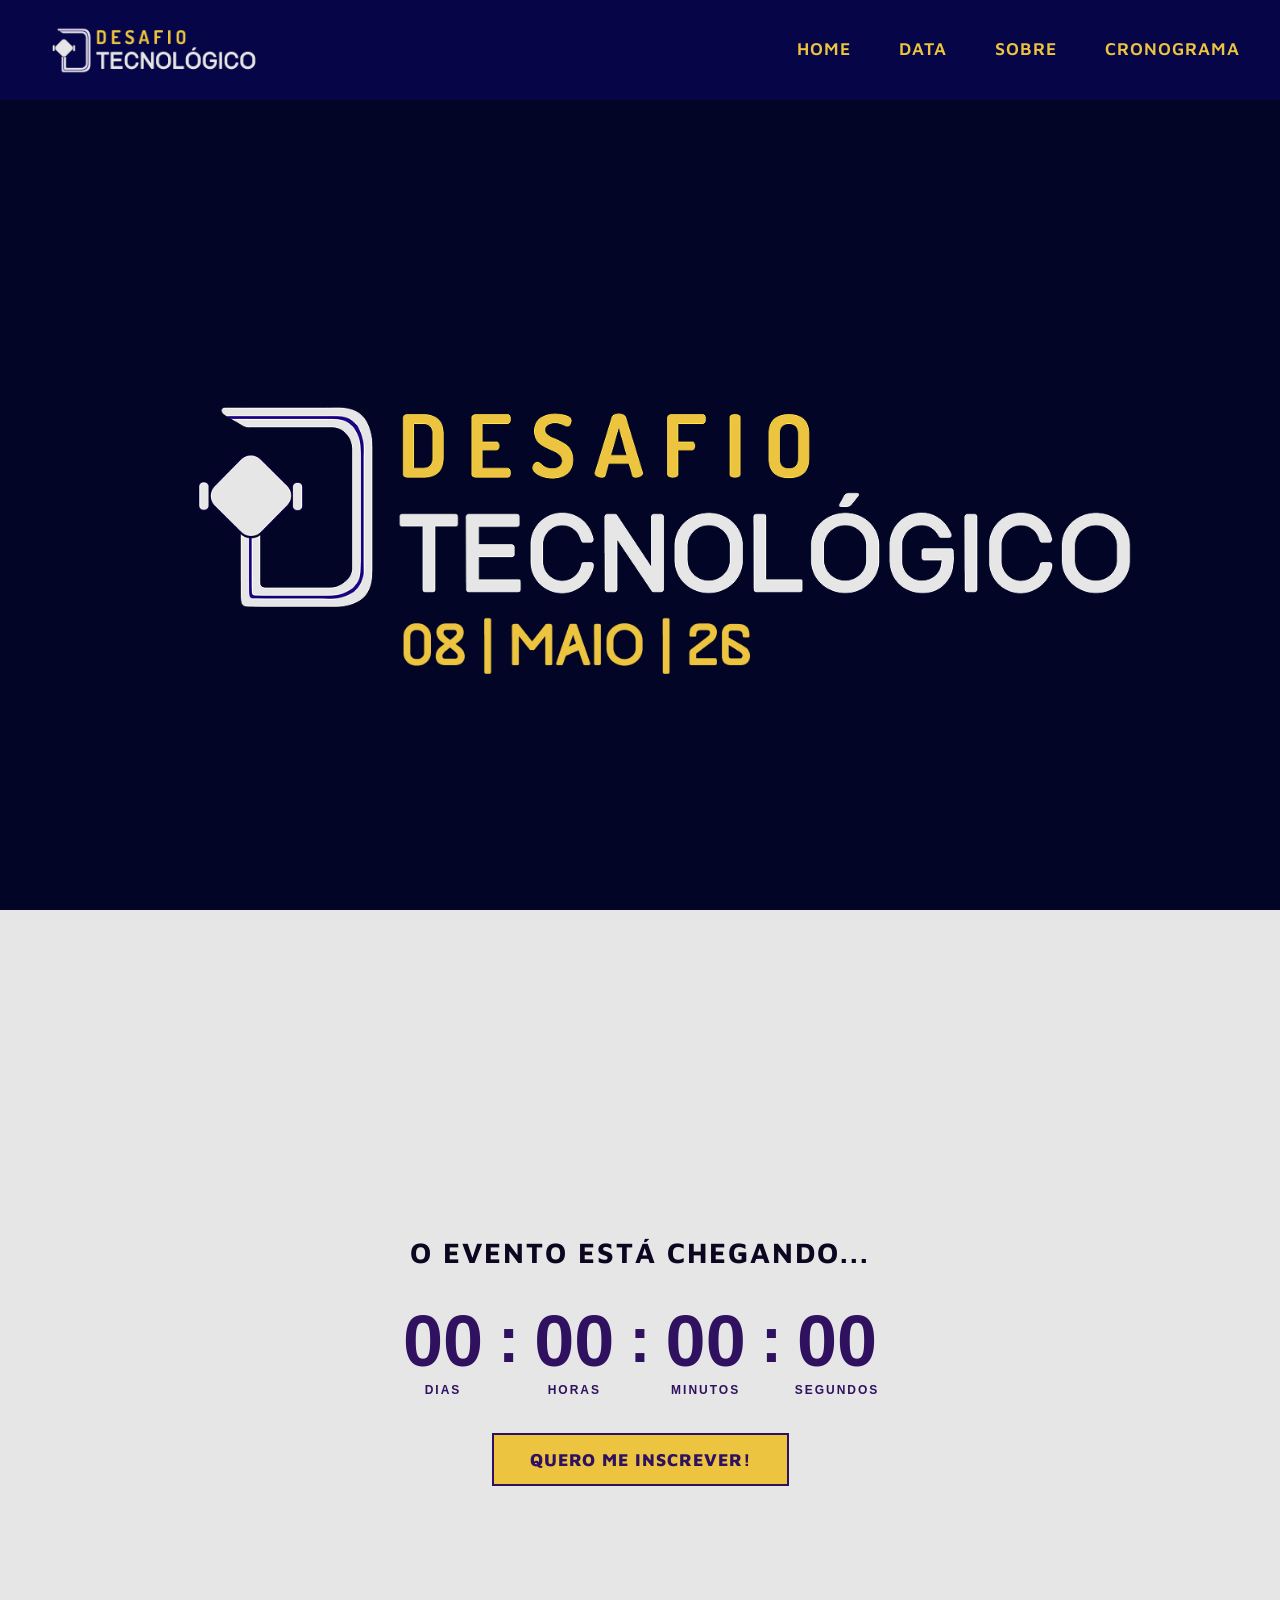
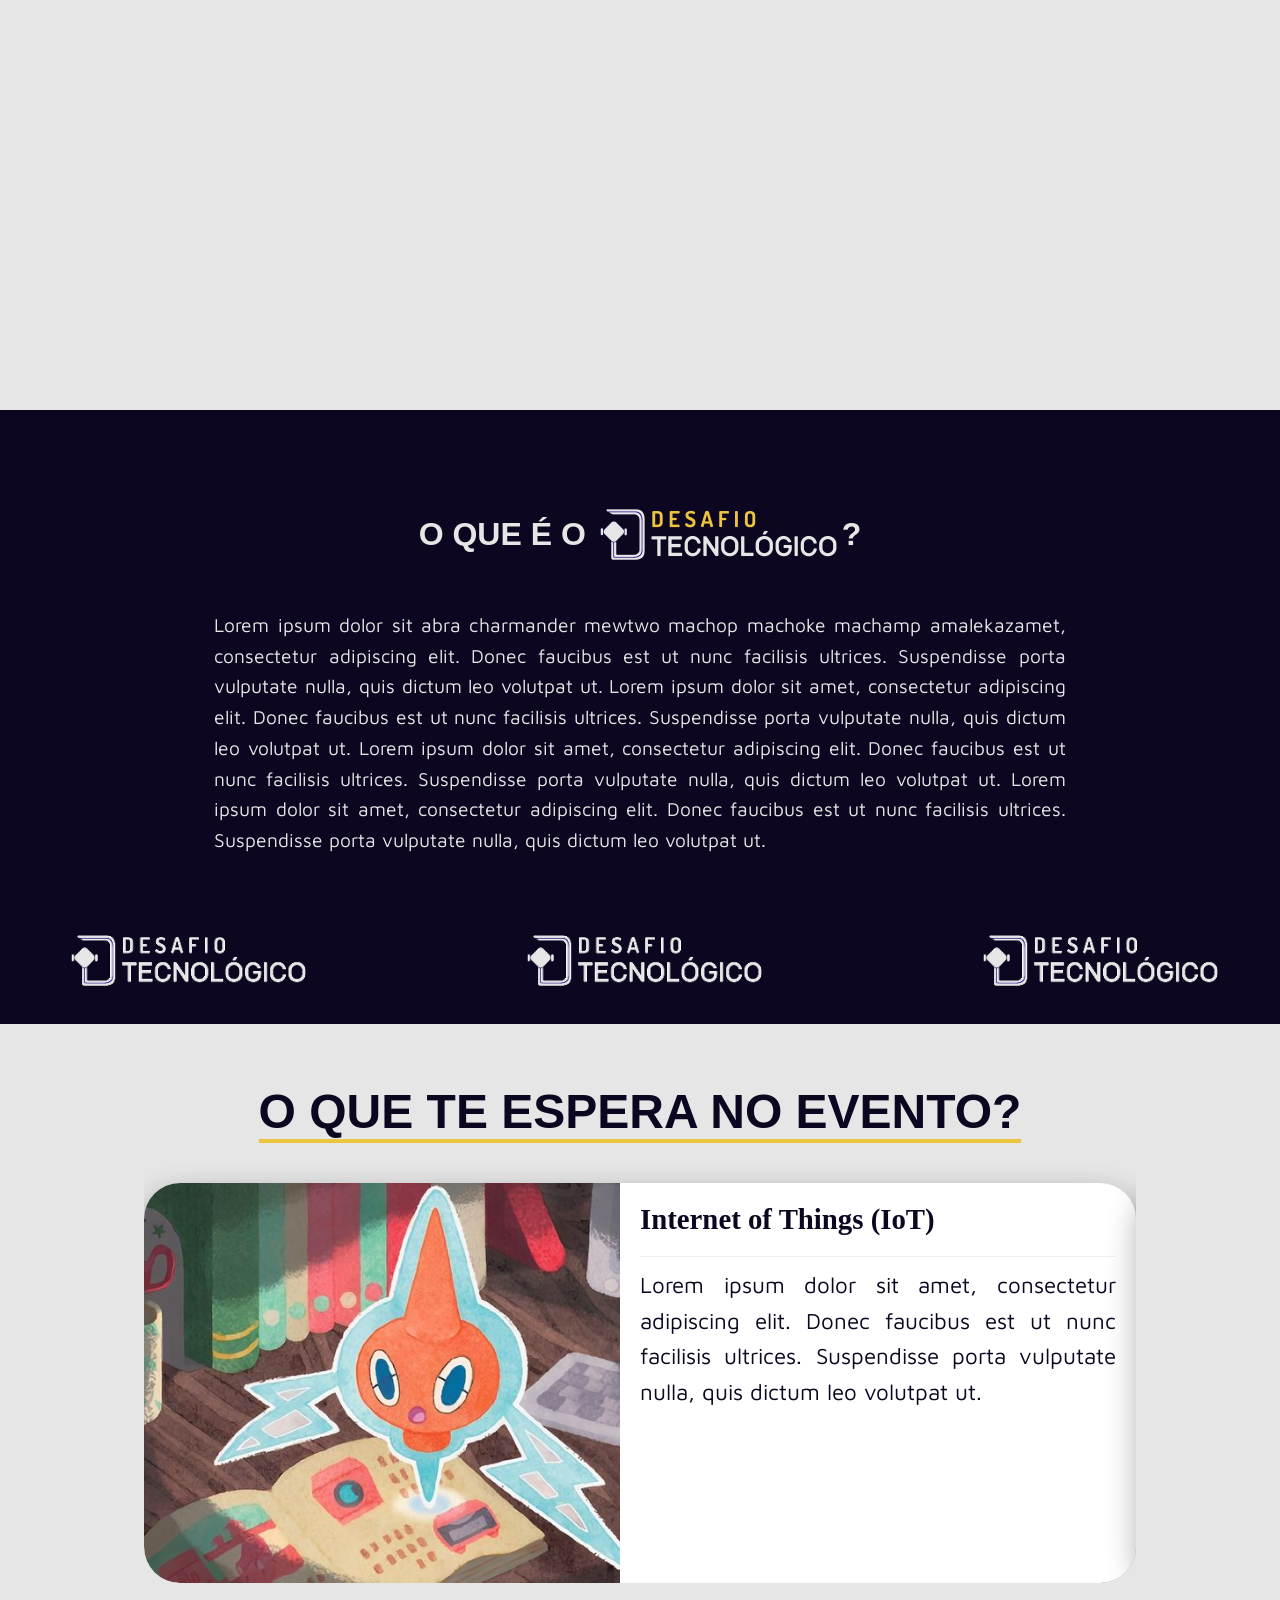
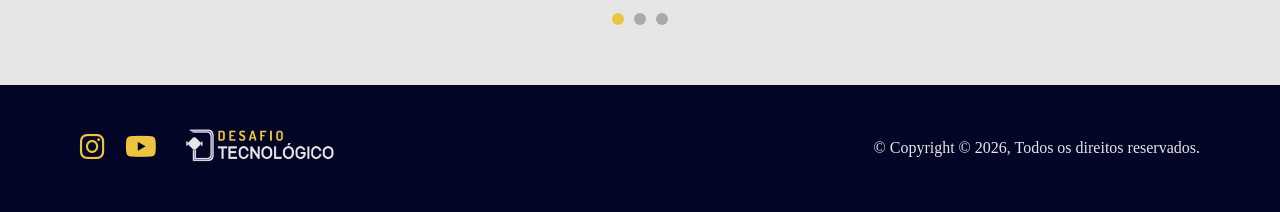
==== commit ec848686: "Revertendo as funcionalidades por conta de bug no parallax no mobile" ====
--- a/index.html
+++ b/index.html
@@ -6,31 +6,23 @@
     <title>DTec - Desafio Tecnológico</title>
     <meta name="description" content="Um desafio tecnológico para estudantes.">
     <link rel="stylesheet" href="https://cdnjs.cloudflare.com/ajax/libs/font-awesome/6.5.1/css/all.min.css">
-    <link rel="stylesheet" type="text/css" href="style.css">
+    <link rel = "stylesheet" type = "text/css" href = "style.css">
     <link rel="icon" type="image/png" href="assets/Seguidor de Linha.png">
 
+    <!-- MAVEN PRO - SUBTITULO   -->
     <link rel="preconnect" href="https://fonts.googleapis.com">
     <link rel="preconnect" href="https://fonts.gstatic.com" crossorigin>
     <link href="https://fonts.googleapis.com/css2?family=Maven+Pro:wght@400..900&display=swap" rel="stylesheet">
 
+    <!-- DOSIS - TEXTO   -->
     <link rel="preconnect" href="https://fonts.googleapis.com">
     <link rel="preconnect" href="https://fonts.gstatic.com" crossorigin>
     <link href="https://fonts.googleapis.com/css2?family=Dosis:wght@200..800&family=Maven+Pro:wght@400..900&display=swap" rel="stylesheet">
 
     <link href="https://unpkg.com/boxicons@2.1.4/css/boxicons.min.css" rel="stylesheet">
 </head>
-<!-- LIGHTBOX -->
-<div id="lightbox" aria-modal="true" role="dialog" aria-label="Visualizar foto">
-        <button id="lightbox-close" aria-label="Fechar"><i class="bx bx-x"></i></button>
-    <button id="lightbox-prev" aria-label="Foto anterior"><i class="bx bx-chevron-left"></i></button>
-    <img id="lightbox-img" src="" alt="">
-    <button id="lightbox-next" aria-label="Próxima foto"><i class="bx bx-chevron-right"></i></button>
-</div>
 
-<button id="back-to-top"><i class='bx bx-up-arrow-alt'></i></button>
-
-</body>
-<body id="home">
+<body id = "home">
     <header>
         <div class="header-container">
             <div class="logo">
@@ -51,7 +43,6 @@
                     <li><a class="a-menu" href="#countdown">DATA</a></li>
                     <li><a class="a-menu" href="#about">SOBRE</a></li>
                     <li><a class="a-menu" href="#themes">CRONOGRAMA</a></li>
-                    <li><a class="a-menu" href="#gallery">GALERIA</a></li>
                 </ul>
             </nav>
         </div>
@@ -62,7 +53,7 @@
     <main>
         
         <section class="hero" id="home">
-            <img id="hero-img" src="assets/hero.png">
+            <img id = "hero-img" src = "assets/hero.png">
         </section>
 
         <section>
@@ -98,27 +89,17 @@
         </section>
 
         <section class="about" id="about">
-            <div class="about-tittle-ctn">
-                <h2 class="about-tittle">O QUE É O </h2>
-                <img id="about-tittle-img" src="assets/logoDtec.svg">
-                <h2 class="about-tittle">?</h2>
+            <div class = "about-tittle-ctn">
+                <h2 class = "about-tittle">O QUE É O </h2>
+                <img id = "about-tittle-img" src = "assets/logoDtec.svg">
+                <h2 class = "about-tittle">?</h2>
             </div>
 
-            <p class="about-txt">O DTEC consolidou-se como um dos principais eventos de inovação tecnológica dentro da Universidade Federal do Ceará (UFC).
-Com o objetivo de conectar a produção acadêmica às demandas do mercado, o encontro promove um diálogo essencial entre estudantes e empresas.
-Sua programação é composta por palestras inspiradoras, rodadas de negócios e workshops práticos que estimulam o pensamento disruptivo.
-É um ambiente vibrante onde o empreendedorismo é incentivado, transformando pesquisas complexas em soluções aplicáveis ao cotidiano.
-
-Além disso, o evento serve como uma vitrine para os talentos da universidade, permitindo que jovens desenvolvedores exibam seus projetos.
-A troca de experiências entre veteranos do setor e acadêmicos fortalece o ecossistema de ciência e tecnologia de todo o estado.
-Ao participar do DTEC, o aluno expande seu networking e compreende melhor os desafios reais da indústria moderna.
-Em suma, o evento é um motor de progresso que reafirma o papel da UFC como polo de excelência e inovação no Brasil.  </p>
-
-            <!-- Corrigido: ID duplicado trocado por classe .sponsors -->
-            <div class="sponsors"> 
-                <img src="assets/patrocinador.png" alt="Patrocinador">
-                <img src="assets/patrocinador.png" alt="Patrocinador">
-                <img src="assets/patrocinador.png" alt="Patrocinador">
+            <p class = "about-txt">Lorem ipsum dolor sit abra charmander mewtwo machop machoke machamp amalekazamet, consectetur adipiscing elit. Donec faucibus est ut nunc facilisis ultrices. Suspendisse porta vulputate nulla, quis dictum leo volutpat ut. Lorem ipsum dolor sit amet, consectetur adipiscing elit. Donec faucibus est ut nunc facilisis ultrices. Suspendisse porta vulputate nulla, quis dictum leo volutpat ut. Lorem ipsum dolor sit amet, consectetur adipiscing elit. Donec faucibus est ut nunc facilisis ultrices. Suspendisse porta vulputate nulla, quis dictum leo volutpat ut. Lorem ipsum dolor sit amet, consectetur adipiscing elit. Donec faucibus est ut nunc facilisis ultrices. Suspendisse porta vulputate nulla, quis dictum leo volutpat ut. </p>
+            <div id = "sponsors"> 
+                <img id = "sponsors" src = "assets/patrocinador.png">
+                <img id = "sponsors" src = "assets/patrocinador.png">
+                <img id = "sponsors" src = "assets/patrocinador.png">
             </div>
         </section>
 
@@ -131,34 +112,34 @@
 
                         <div class="theme-card">
                             <div class="img-side">
-                                <img src="assets/iot.jpg" alt="IOT">
+                                <img src="assets/wait-1.jpg" alt="IOT">
                             </div>
                             <div class="content-side">
                                 <h3 class="card-tittle">Internet of Things (IoT)</h3>
                                 <hr>
-                                <p class="card-txt">A IoT revoluciona a conexão entre o mundo físico e o digital ao integrar sensores e softwares em objetos do cotidiano. No contexto do DTEC, discute-se como essa rede de dispositivos inteligentes otimiza processos industriais e cria cidades mais eficientes. </p>
+                                <p class="card-txt">Lorem ipsum dolor sit amet, consectetur adipiscing elit. Donec faucibus est ut nunc facilisis ultrices. Suspendisse porta vulputate nulla, quis dictum leo volutpat ut.</p>
                             </div>
                         </div>
 
                         <div class="theme-card">
                             <div class="img-side">
-                                <img id = "IA-img" src="assets/IA.jpg" alt="IA">
+                                <img src="assets/wait-2.jpg" alt="IA">
                             </div>
                             <div class="content-side">
                                 <h3 class="card-tittle">Inteligência Artificial</h3>
                                 <hr>
-                                <p class="card-txt">A Inteligência Artificial atua como o cérebro das novas tecnologias, permitindo que máquinas aprendam, raciocinem e tomem decisões autônomas. Durante o evento, são explorados algoritmos de machine learning e redes neurais que transformam grandes volumes de dados em insights estratégicos.</p>
+                                <p class="card-txt">Lorem ipsum dolor sit amet, consectetur adipiscing elit. Donec faucibus est ut nunc facilisis ultrices. Suspendisse porta vulputate nulla, quis dictum leo volutpat ut.</p>
                             </div>
                         </div>
 
                         <div class="theme-card">
                             <div class="img-side">
-                                <img src="assets/programação.jpg" alt="Programação">
+                                <img src="assets/wait-3.jpg" alt="Cibersegurança">
                             </div>
                             <div class="content-side">
-                                <h3 class="card-tittle">Programação</h3>
+                                <h3 class="card-tittle">Cibersegurança</h3>
                                 <hr>
-                                <p class="card-txt">A Programação é a linguagem fundamental que sustenta toda a inovação discutida no DTEC, sendo o alicerce para construir softwares e sistemas. Ela permite que ideias abstratas se tornem ferramentas concretas através do domínio de diversas linguagens e paradigmas de desenvolvimento. </p>
+                                <p class="card-txt">Lorem ipsum dolor sit amet, consectetur adipiscing elit. Donec faucibus est ut nunc facilisis ultrices. Suspendisse porta vulputate nulla, quis dictum leo volutpat ut.</p>
                             </div>
                         </div>
 
@@ -166,41 +147,6 @@
                 </div>
                 <div class="slider-dots" id="slider-dots"></div>
             </div>
-        </section>
-        <section class="gallery" id="gallery">
-            <h2 class="gallery-title">GALERIA DE FOTOS</h2>
-
-            <div class="gallery-slider-wrapper">
-                <button class="gallery-arrow gallery-prev" aria-label="Foto anterior">
-                    <i class="bx bx-chevron-left"></i>
-                </button>
-
-                <div class="gallery-track-ctn">
-                    <div class="gallery-track" id="gallery-track">
-
-                        <!-- PÁGINA 1 -->
-                        <div class="gallery-page">
-                            <div class="gallery-slide"><img src="assets/img-evento.jpg" alt="Foto do evento 1"></div>
-                            <div class="gallery-slide"><img src="assets/img-evento2.jpg" alt="Foto do evento 2"></div>
-                            <div class="gallery-slide"><img src="assets/img-evento3.jpg" alt="Foto do evento 3"></div>
-                        </div>
-
-                        <!-- PÁGINA 2 -->
-                        <div class="gallery-page">
-                            <div class="gallery-slide"><img src="assets/img-evento4.jpg" alt="Foto do evento 4"></div>
-                            <div class="gallery-slide"><img src="assets/img-evento5.jpg" alt="Foto do evento 5"></div>
-                            <div class="gallery-slide"><img src="assets/img-evento6.jpg" alt="Foto do evento 6"></div>
-                        </div>
-
-                    </div>
-                </div>
-
-                <button class="gallery-arrow gallery-next" aria-label="Próxima foto">
-                    <i class="bx bx-chevron-right"></i>
-                </button>
-            </div>
-
-            <div class="gallery-dots" id="gallery-dots"></div>
         </section>
     </main>
 
@@ -212,7 +158,7 @@
             <a href="https://www.youtube.com/@raitecufc9945" target="_blank" rel="noopener noreferrer">
                 <i class="fab fa-youtube"></i>
             </a>
-            <a href="#home">
+            <a href = "#home">
                 <img id="img-footer" src="assets/logoDtec.svg" alt="Logo Dtec">
             </a>
         </div>
--- a/style.css
+++ b/style.css
@@ -1,916 +1,724 @@
-    /* ------------------------------------------------------------
-    DEFININDO BASES
-    ------------------------------------------------------------ */
-    * {
-        margin: 0;
-        padding: 0;
-        box-sizing: border-box;
+/* ------------------------------------------------------------
+   DEFININDO BASES
+   ------------------------------------------------------------ */
+* {
+    margin: 0;
+    padding: 0;
+    box-sizing: border-box;
+}
+
+@font-face {
+    font-family: 'Track';
+    src: url(/site-midias-dtec/assets/track/style.css) format('woff2');
+}
+
+html {
+    scroll-behavior: smooth;
+    width: 100%;
+}
+
+:root {
+    --roxo-dtec: #30115F;
+    --azul-dtec: #020526;
+    --azul-esc-dtec: #0c0620;
+    --amarelo-dtec: #ecc440;
+    --cinza-raitec: #e6e6e6;
+    --branco-puro: #ffffff;
+}
+
+body {
+    margin: 0;
+    background-color: var(--azul-dtec);
+    color: var(--amarelo-dtec);
+    overflow-x: hidden;
+    width: 100%;
+}
+
+/* ------------------------------------------------------------
+   MENU / HEADER
+   ------------------------------------------------------------ */
+   
+header {
+    display: flex;
+    align-items: center;
+    background: #050547;
+    height: 100px;
+    width: 100%;
+    padding: 0 40px;
+    box-sizing: border-box;
+    font-family: "Maven Pro", sans-serif;
+    position: sticky;
+    top: 0;
+    z-index: 1000;
+}
+
+.header-container {
+    width: 100%;
+    display: flex;
+    justify-content: space-between;
+    align-items: center;
+}
+
+#logo-dtec {
+    width: 220px;
+    height: auto;
+    display: block;
+}
+
+nav {
+    display: flex;
+    align-items: center;
+}
+
+.ul-menu {
+    list-style: none;
+    display: flex;
+    gap: 48px;
+    align-items: center;
+}
+
+.a-menu {
+    text-decoration: none;
+    color: var(--amarelo-dtec);
+    font-size: 1.1rem;
+    font-family: "Maven Pro", sans-serif;
+    font-weight: 600;
+    letter-spacing: 1px;
+    padding-bottom: 4px;
+    position: relative;
+    transition: color 0.3s ease;
+    display: inline-block;
+}
+
+.a-menu::after {
+    content: "";
+    position: absolute;
+    left: 0;
+    bottom: 0;
+    width: 0%;
+    height: 2px;
+    background: var(--branco-puro);
+    transition: width 0.3s ease;
+}
+
+.a-menu:hover { color: var(--branco-puro); }
+.a-menu:hover::after { width: 100%; }
+.a-menu.active { color: var(--branco-puro); }
+.a-menu.active::after { width: 100%; }
+
+/* Botão sanduíche — escondido no desktop */
+#menu-toggle {
+    display: none;
+    flex-direction: column;
+    justify-content: center;
+    gap: 5px;
+    background: none;
+    border: none;
+    cursor: pointer;
+    padding: 8px;
+    z-index: 1100;
+}
+
+#menu-toggle span {
+    display: block;
+    width: 26px;
+    height: 3px;
+    background-color: var(--amarelo-dtec);
+    border-radius: 2px;
+    transition: transform 0.3s ease, opacity 0.3s ease;
+}
+
+/* Animação X ao abrir */
+#menu-toggle.open span:nth-child(1) { transform: translateY(8px) rotate(45deg); }
+#menu-toggle.open span:nth-child(2) { opacity: 0; }
+#menu-toggle.open span:nth-child(3) { transform: translateY(-8px) rotate(-45deg); }
+
+/* Overlay */
+#nav-overlay {
+    display: none;
+    position: fixed;
+    inset: 0;
+    background: rgba(0,0,0,0.5);
+    z-index: 900;
+}
+
+#nav-overlay.active { display: block; }
+
+/* ------------------------------------------------------------
+   HERO / MAIN
+   ------------------------------------------------------------ */
+.hero {
+    position: relative;
+    height: 90vh;
+    display: flex;
+    justify-content: center;
+    align-items: center;
+}
+
+#hero-img {
+    max-width: 80%;
+    height: auto;
+}
+
+/* ------------------------------------------------------------
+   COUNTDOWN / PARALLAX
+   ------------------------------------------------------------ */
+
+section:has(#parallax-spacer) {
+    width: 100%;
+    max-width: 100%;
+    padding: 0;
+    margin: 0;
+}
+
+#parallax-spacer {
+    height: 300vh;
+    position: relative;
+    width: 100%;
+    background-color: var(--cinza-raitec);
+}
+
+#countdown {
+    position: sticky;
+    top: 0;
+    height: 100vh;
+    width: 100%;
+    background-color: var(--cinza-raitec);
+    display: flex;
+    flex-direction: column;
+    align-items: center;
+    justify-content: center;
+    gap: 36px;
+    overflow: visible;
+    clip-path: inset(0 0 0 0);
+    padding: 60px 20px;
+    box-sizing: border-box;
+}
+
+.countdown-title {
+    font-family: "Maven Pro", sans-serif;
+    font-size: 1.8rem;
+    font-weight: 700;
+    color: var(--azul-esc-dtec);
+    letter-spacing: 2px;
+    text-align: center;
+}
+
+.countdown-timer {
+    display: flex;
+    align-items: center;
+    gap: 10px;
+}
+
+.countdown-unit {
+    display: flex;
+    flex-direction: column;
+    align-items: center;
+    gap: 6px;
+    min-width: 90px;
+}
+
+.countdown-number {
+    font-family: "Track", sans-serif;
+    font-size: 4.5rem;
+    font-weight: 800;
+    color: var(--roxo-dtec);
+    line-height: 1;
+}
+
+.countdown-label {
+    font-family: "Track", sans-serif;
+    font-size: 0.75rem;
+    font-weight: 600;
+    letter-spacing: 2px;
+    color: var(--roxo-dtec);
+}
+
+.countdown-sep {
+    font-family: "Track", sans-serif;
+    font-size: 4rem;
+    font-weight: 800;
+    color: var(--roxo-dtec);
+    line-height: 1;
+    margin-bottom: 22px;
+}
+
+.CTA-btn {
+    background-color: var(--amarelo-dtec);
+    color: var(--roxo-dtec);
+    border: 2.5px solid var(--roxo-dtec);
+    font-family: "Maven Pro", sans-serif;
+    font-size: 1.1rem;
+    font-weight: 800;
+    letter-spacing: 1px;
+    padding: 14px 36px;
+    cursor: pointer;
+    transition: background-color 0.3s, color 0.3s;
+}
+
+.CTA-btn:hover {
+    background-color: var(--roxo-dtec);
+    color: var(--amarelo-dtec);
+}
+
+.css-track {
+    position: absolute;
+    bottom: 0;
+    left: 0;
+    width: 100%;
+    height: 48px;
+    background-color: var(--amarelo-dtec);
+    border-top: 6px solid var(--roxo-dtec);
+    border-bottom: 6px solid var(--roxo-dtec);
+    z-index: 1;
+}
+
+.css-track::after {
+    content: "";
+    position: absolute;
+    top: 50%;
+    left: 0;
+    width: 100%;
+    height: 4px;
+    background-color: var(--azul-esc-dtec);
+    transform: translateY(-50%);
+}
+
+.car-img {
+    position: absolute;
+    bottom: -4px;
+    left: -180px;
+    width: 60px;
+    height: auto;
+    transform: rotate(90deg);
+    z-index: 2;
+    pointer-events: none;
+    filter: drop-shadow(0 4px 10px rgba(0,0,0,0.4));
+}
+
+/* ------------------------------------------------------------
+   SOBRE
+   ------------------------------------------------------------ */
+.about {
+    background-color: var(--azul-esc-dtec);
+    display: flex;
+    flex-direction: column;
+    align-items: center;
+    text-align: center;
+    padding: 60px 32px;
+}
+
+.about-tittle-ctn {
+    display: flex;
+    align-items: center;
+    flex-wrap: wrap;
+    justify-content: center;
+    gap: 0;
+}
+
+.about-tittle {
+    font-family: "Track", sans-serif;
+    font-size: 2rem;
+    color: var(--cinza-raitec);
+}
+
+#about-tittle-img {
+    height: 8rem;
+    width: auto;
+}
+
+.about-txt {
+    font-family: "Maven Pro", sans-serif;
+    padding-top: 12px;
+    padding-bottom: 40px;
+    max-width: 70%;
+    margin: 0 auto;
+    line-height: 1.6;
+    font-size: 1.2rem;
+    text-align: justify;
+    color: var(--cinza-raitec);
+}
+
+#sponsors {
+    display: flex;
+    gap: 200px;
+    height: 8rem;
+    width: auto;
+    margin-bottom: -60px;
+}
+
+/* ------------------------------------------------------------
+   CARROSSEL
+   ------------------------------------------------------------ */
+.carousel-wrapper {
+    position: relative;
+    width: 100%;
+    max-width: 800px;
+    margin: 2rem auto 100px;
+    display: flex;
+    align-items: center;
+    gap: 12px;
+}
+
+.carousel-track-ctn {
+    overflow: hidden;
+    border-radius: 12px;
+    flex: 1;
+}
+
+.carousel-track {
+    display: flex;
+    transition: transform 0.5s cubic-bezier(0.4, 0, 0.2, 1);
+}
+
+.carousel-slide {
+    min-width: 100%;
+    aspect-ratio: 16 / 9;
+}
+
+.carousel-slide img {
+    width: 100%;
+    height: 100%;
+    object-fit: cover;
+    display: block;
+    border-radius: 12px;
+}
+
+.carousel-arrow {
+    background: rgba(255,255,255,0.15);
+    border: 2px solid var(--azul-esc-dtec);
+    color: var(--azul-esc-dtec);
+    width: 48px;
+    height: 48px;
+    border-radius: 50%;
+    font-size: 1.8rem;
+    cursor: pointer;
+    display: flex;
+    align-items: center;
+    justify-content: center;
+    flex-shrink: 0;
+    transition: background 0.25s, transform 0.2s;
+    backdrop-filter: blur(6px);
+}
+
+.carousel-arrow:hover {
+    background: var(--amarelo-dtec);
+    transform: scale(1.1);
+}
+
+.carousel-dots {
+    position: absolute;
+    bottom: -28px;
+    left: 50%;
+    transform: translateX(-50%);
+    display: flex;
+    gap: 8px;
+}
+
+.carousel-dot {
+    width: 8px;
+    height: 8px;
+    border-radius: 50%;
+    background: var(--azul-esc-dtec);
+    cursor: pointer;
+    transition: background 0.3s, transform 0.3s;
+    border: none;
+}
+
+.carousel-dot.active {
+    background: var(--amarelo-dtec);
+    transform: scale(1.3);
+}
+
+/* ------------------------------------------------------------
+   CRONOGRAMA / SLIDER
+   ------------------------------------------------------------ */
+.themes {
+    background-color: var(--cinza-raitec);
+    display: flex;
+    flex-direction: column;
+    align-items: center;
+    padding: 60px 20px;
+    gap: 0;
+}
+
+.themes-tittle {
+    font-family: "Track", sans-serif;
+    border-bottom: 4px solid var(--amarelo-dtec);
+    font-size: 3rem;
+    margin-bottom: 20px;
+    color: var(--azul-esc-dtec);
+}
+
+.slider-wrapper {
+    margin-top: -20px;
+    display: flex;
+    flex-direction: column;
+    align-items: center;
+    gap: 30px;
+    width: 100%;
+}
+
+.themes-ctn {
+    padding-top: 40px;
+    width: 80%;
+    overflow: hidden;
+    border-radius: 36px;
+    cursor: grab;
+    user-select: none;
+}
+
+.themes-ctn.grabbing { cursor: grabbing; }
+
+.slider-track {
+    display: flex;
+    flex-wrap: nowrap;
+    width: 100%;
+}
+
+.theme-card {
+    display: flex;
+    flex-shrink: 0;
+    width: 100%;
+    height: 400px;
+    background-color: white;
+    border-radius: 36px;
+    overflow: hidden;
+    box-shadow: 0 10px 30px rgba(0,0,0,0.3);
+}
+
+.img-side { flex: 1; }
+
+.img-side img {
+    width: 100%;
+    height: 100%;
+    object-fit: cover;
+    display: block;
+}
+
+.content-side {
+    flex: 1;
+    padding: 20px;
+    display: flex;
+    flex-direction: column;
+    justify-content: flex-start;
+}
+
+.card-tittle {
+    font-size: 1.8rem;
+    margin-bottom: 20px;
+    color: var(--azul-esc-dtec);
+}
+
+.card-txt {
+    font-family: "Maven Pro", sans-serif;
+    font-size: 1.4rem;
+    line-height: 1.6;
+    color: var(--azul-esc-dtec);
+    text-align: justify;
+}
+
+hr {
+    border: 0;
+    border-top: 1px solid #eee;
+    margin-bottom: 10px;
+}
+
+.slider-dots { display: flex; gap: 10px; }
+
+.dot {
+    width: 12px;
+    height: 12px;
+    border-radius: 50%;
+    background-color: #aaa;
+    cursor: pointer;
+    transition: background-color 0.3s ease;
+}
+
+.dot.active { background-color: var(--amarelo-dtec); }
+
+/* ------------------------------------------------------------
+   FOOTER / RODAPÉ
+   ------------------------------------------------------------ */
+footer {
+    display: flex;
+    align-items: center;
+    justify-content: space-between;
+    padding: 20px 80px;
+    background-color: var(--azul-dtec);
+}
+
+.footer-left {
+    display: flex;
+    align-items: center;
+    gap: 20px;
+}
+
+footer a {
+    text-decoration: none;
+    color: var(--amarelo-dtec);
+    font-size: 28px;
+    transition: color 0.3s;
+}
+
+footer a:hover { color: var(--cinza-raitec); }
+
+footer p {
+    color: var(--cinza-raitec);
+    font-size: 16px;
+    margin: 0;
+}
+
+#img-footer { width: 160px; height: auto; }
+
+/* ------------------------------------------------------------
+   BOTÃO VOLTAR AO TOPO
+   ------------------------------------------------------------ */
+#back-to-top {
+    position: fixed;
+    bottom: 3rem;
+    right: 3rem;
+    width: 5rem;
+    height: 5rem;
+    background-color: var(--amarelo-dtec);
+    color: var(--roxo-dtec);
+    border: 2.5px solid var(--roxo-dtec);
+    border-radius: 50%;
+    display: flex;
+    justify-content: center;
+    align-items: center;
+    font-size: 3rem;
+    cursor: pointer;
+    transition: opacity 0.3s ease, transform 0.3s ease, visibility 0.3s ease;
+    opacity: 0;
+    visibility: hidden;
+    z-index: 99999;
+}
+
+#back-to-top.show { opacity: 1; visibility: visible; }
+#back-to-top:hover { transform: scale(1.1); background-color: var(--roxo-dtec); color: var(--amarelo-dtec); }
+
+/* ------------------------------------------------------------
+   RESPONSIVIDADE
+   ------------------------------------------------------------ */
+
+/* TABLETS */
+@media (max-width: 1024px) {
+    .ul-menu { gap: 28px; }
+    .a-menu { font-size: 1rem; }
+    #logo-dtec { width: 180px; }
+    .countdown-number { font-size: 3.5rem; }
+    .countdown-sep { font-size: 3rem; }
+    .countdown-unit { min-width: 70px; }
+    .about-txt { max-width: 85%; }
+    #about-tittle-img { height: 6rem; }
+    .themes-ctn { width: 90%; }
+    .theme-card { height: 320px; }
+    .card-tittle { font-size: 1.4rem; }
+    .card-txt { font-size: 1.1rem; }
+    .themes-tittle { font-size: 2.2rem; }
+}
+
+/* MOBILE */
+@media (max-width: 768px) {
+
+    /* HEADER */
+    header { padding: 0 20px; height: 70px; }
+    #logo-dtec { width: 130px; }
+
+    #menu-toggle { display: flex; }
+
+    #main-nav {
+        position: fixed;
+        top: 0;
+        right: -100%;
+        width: 75%;
+        max-width: 300px;
+        height: 100vh;
+        background: #050547;
+        display: flex;
+        flex-direction: column;
+        justify-content: center;
+        align-items: center;
+        z-index: 1000;
+        transition: right 0.35s ease;
+        box-shadow: -4px 0 20px rgba(0,0,0,0.4);
     }
 
-    @font-face {
-        font-family: 'Track';
-        src: url(/site-midias-dtec/assets/track/style.css) format('woff2');
-    }
-
-    html {
-        scroll-behavior: smooth;
-        width: 100%;
-    }
-
-    :root {
-        --roxo-dtec: #30115F;
-        --azul-dtec: #020526;
-        --azul-esc-dtec: #0c0620;
-        --amarelo-dtec: #ecc440;
-        --cinza-raitec: #e6e6e6;
-        --branco-puro: #ffffff;
-    }
-    /* ------------------------------------------------------------
-    LIGHTBOX
-    ------------------------------------------------------------ */
-    #lightbox {
-        display: none;
-        position: fixed;
-        inset: 0;
-        background: rgba(0, 0, 0, 0.92);
-        z-index: 99998;
-        align-items: center;
-        justify-content: center;
-    }
-
-    #lightbox.active {
-        display: flex;
-    }
-
-    #lightbox-img {
-        max-width: 88vw;
-        max-height: 85vh;
-        object-fit: contain;
-        border-radius: 12px;
-        user-select: none;
-    }
-
-    #lightbox-close {
-        position: absolute;
-        top: 20px;
-        right: 24px;
-        background: var(--amarelo-dtec);
-        color: var(--roxo-dtec);
-        border: 2.5px solid var(--roxo-dtec);
-        border-radius: 50%;
-        width: 44px;
-        height: 44px;
-        font-size: 1.8rem;
-        display: flex;
-        align-items: center;
-        justify-content: center;
-        cursor: pointer;
-        transition: background-color 0.3s, color 0.3s;
-        z-index: 99999;
-    }
-
-    #lightbox-close:hover {
-        background-color: var(--roxo-dtec);
-        color: var(--amarelo-dtec);
-    }
-
-    #lightbox-prev,
-    #lightbox-next {
-        position: absolute;
-        top: 50%;
-        transform: translateY(-50%);
-        background: var(--amarelo-dtec);
-        color: var(--roxo-dtec);
-        border: 2.5px solid var(--roxo-dtec);
-        border-radius: 50%;
-        width: 52px;
-        height: 52px;
-        font-size: 2rem;
-        display: flex;
-        align-items: center;
-        justify-content: center;
-        cursor: pointer;
-        transition: background-color 0.3s, color 0.3s, transform 0.2s;
-        z-index: 99999;
-    }
-
-    #lightbox-prev { left: 24px; }
-    #lightbox-next { right: 24px; }
-
-    #lightbox-prev:hover,
-    #lightbox-next:hover {
-        background-color: var(--roxo-dtec);
-        color: var(--amarelo-dtec);
-        transform: translateY(-50%) scale(1.08);
-    }
-
-    .gallery-slide img {
-        cursor: zoom-in;
-    }
-
-    @media (max-width: 768px) {
-        #lightbox-prev { left: 10px; }
-        #lightbox-next { right: 10px; }
-        #lightbox-prev,
-        #lightbox-next { width: 40px; height: 40px; font-size: 1.5rem; }
-        #lightbox-close { top: 12px; right: 12px; width: 38px; height: 38px; font-size: 1.5rem; }
-    }
-    body {
-        margin: 0;
-        background-color: var(--azul-dtec);
-        color: var(--amarelo-dtec);
-        overflow-x: hidden;
-        width: 100%;
-    }
-
-    /* ------------------------------------------------------------
-    MENU / HEADER
-    ------------------------------------------------------------ */
-    
-    header {
-        display: flex;
-        align-items: center;
-        background: #050547;
-        height: 100px;
-        width: 100%;
-        padding: 0 40px;
-        box-sizing: border-box;
-        font-family: "Maven Pro", sans-serif;
-        position: sticky;
-        top: 0;
-        z-index: 1000;
-    }
-
-    .header-container {
-        width: 100%;
-        display: flex;
-        justify-content: space-between;
+    #main-nav.open { right: 0; }
+
+    .ul-menu {
+        flex-direction: column;
+        gap: 36px;
         align-items: center;
     }
 
-    #logo-dtec {
-        width: 220px;
-        height: auto;
-        display: block;
-    }
-
-    nav {
-        display: flex;
-        align-items: center;
-    }
-
-    .ul-menu {
-        list-style: none;
-        display: flex;
-        gap: 48px;
-        align-items: center;
-    }
-
-    .a-menu {
-        text-decoration: none;
-        color: var(--amarelo-dtec);
-        font-size: 1.1rem;
-        font-family: "Maven Pro", sans-serif;
-        font-weight: 600;
-        letter-spacing: 1px;
-        padding-bottom: 4px;
-        position: relative;
-        transition: color 0.3s ease;
-        display: inline-block;
-    }
-
-    .a-menu::after {
-        content: "";
-        position: absolute;
-        left: 0;
-        bottom: 0;
-        width: 0%;
-        height: 2px;
-        background: var(--branco-puro);
-        transition: width 0.3s ease;
-    }
-
-    .a-menu:hover { color: var(--branco-puro); }
-    .a-menu:hover::after { width: 100%; }
-    .a-menu.active { color: var(--branco-puro); }
-    .a-menu.active::after { width: 100%; }
-
-    /* Botão sanduíche — escondido no desktop */
-    #menu-toggle {
-        display: none;
-        flex-direction: column;
-        justify-content: center;
-        gap: 5px;
-        background: none;
-        border: none;
-        cursor: pointer;
-        padding: 8px;
-        z-index: 1100;
-    }
-
-    #menu-toggle span {
-        display: block;
-        width: 26px;
-        height: 3px;
-        background-color: var(--amarelo-dtec);
-        border-radius: 2px;
-        transition: transform 0.3s ease, opacity 0.3s ease;
-    }
-
-    /* Animação X ao abrir */
-    #menu-toggle.open span:nth-child(1) { transform: translateY(8px) rotate(45deg); }
-    #menu-toggle.open span:nth-child(2) { opacity: 0; }
-    #menu-toggle.open span:nth-child(3) { transform: translateY(-8px) rotate(-45deg); }
-
-    /* Overlay */
-    #nav-overlay {
-        display: none;
-        position: fixed;
-        inset: 0;
-        background: rgba(0,0,0,0.5);
-        z-index: 900;
-    }
-
-    #nav-overlay.active { display: block; }
-
-    /* ------------------------------------------------------------
-    HERO / MAIN
-    ------------------------------------------------------------ */
-    .hero {
-        background-image: url('assets/background-img.jpg');
-        background-size: cover;      /* preenche toda a seção */
-        background-position: center; /* centraliza a imagem */
-        background-repeat: no-repeat;
-        position: relative;
-        height: 90vh;
-        display: flex;
-        justify-content: center;
-        align-items: center;
-    }
-
-    #hero-img {
-        max-width: 80%;
-        height: auto;
-    }
-
-    /* ------------------------------------------------------------
-    COUNTDOWN / PARALLAX
-    ------------------------------------------------------------ */
-
-    section:has(#parallax-spacer) {
-        width: 100%;
-        max-width: 100%;
-        padding: 0;
-        margin: 0;
-    }
-
-    #parallax-spacer {
-        height: 300vh;
-        position: relative;
-        width: 100%;
-        background-color: var(--cinza-raitec);
-    }
-
-    #countdown {
-        position: sticky;
-        top: 0;
-        height: 100vh;
-        width: 100%;
-        background-color: var(--cinza-raitec);
-        display: flex;
-        flex-direction: column;
-        align-items: center;
-        justify-content: center;
-        gap: 36px;
-        overflow: visible;
-        clip-path: inset(0 0 0 0);
-        padding: 60px 20px;
-        box-sizing: border-box;
-    }
-
-    .countdown-title {
-        font-family: "Maven Pro", sans-serif;
-        font-size: 1.8rem;
-        font-weight: 700;
-        color: var(--azul-esc-dtec);
-        letter-spacing: 2px;
-        text-align: center;
-    }
-
-    .countdown-timer {
-        display: flex;
-        align-items: center;
-        gap: 10px;
-    }
-
-    .countdown-unit {
-        display: flex;
-        flex-direction: column;
-        align-items: center;
-        gap: 6px;
-        min-width: 90px;
-    }
-
-    .countdown-number {
-        font-family: "Track", sans-serif;
-        font-size: 4.5rem;
-        font-weight: 800;
-        color: var(--roxo-dtec);
-        line-height: 1;
-    }
-
-    .countdown-label {
-        font-family: "Track", sans-serif;
-        font-size: 0.75rem;
-        font-weight: 600;
-        letter-spacing: 2px;
-        color: var(--roxo-dtec);
-    }
-
-    .countdown-sep {
-        font-family: "Track", sans-serif;
-        font-size: 4rem;
-        font-weight: 800;
-        color: var(--roxo-dtec);
-        line-height: 1;
-        margin-bottom: 22px;
-    }
-
-    .CTA-btn {
-        background-color: var(--amarelo-dtec);
-        color: var(--roxo-dtec);
-        border: 2.5px solid var(--roxo-dtec);
-        font-family: "Maven Pro", sans-serif;
-        font-size: 1.1rem;
-        font-weight: 800;
-        letter-spacing: 1px;
-        padding: 14px 36px;
-        cursor: pointer;
-        transition: background-color 0.3s, color 0.3s;
-    }
-
-    .CTA-btn:hover {
-        background-color: var(--roxo-dtec);
-        color: var(--amarelo-dtec);
-    }
-
-    .css-track {
-        position: absolute;
-        bottom: 0;
-        left: 0;
-        width: 100%;
-        height: 48px;
-        background-color: var(--amarelo-dtec);
-        border-top: 6px solid var(--roxo-dtec);
-        border-bottom: 6px solid var(--roxo-dtec);
-        z-index: 1;
-    }
-
-    .css-track::after {
-        content: "";
-        position: absolute;
-        top: 50%;
-        left: 0;
-        width: 100%;
-        height: 4px;
-        background-color: var(--azul-esc-dtec);
-        transform: translateY(-50%);
-    }
-
-    .car-img {
-        position: absolute;
-        bottom: -4px;
-        left: -180px;
-        width: 60px;
-        height: auto;
-        transform: rotate(90deg);
-        z-index: 2;
-        pointer-events: none;
-        filter: drop-shadow(0 4px 10px rgba(0,0,0,0.4));
-    }
-
-    /* ------------------------------------------------------------
-    SOBRE
-    ------------------------------------------------------------ */
-    .about {
-        background-color: var(--azul-esc-dtec);
-        display: flex;
-        flex-direction: column;
-        align-items: center;
-        text-align: center;
-        padding: 60px 32px;
-    }
-
-    .about-tittle-ctn {
-        display: flex;
-        align-items: center;
-        flex-wrap: wrap;
-        justify-content: center;
-        gap: 0;
-    }
-
-    .about-tittle {
-        font-family: "Maven Pro", sans-serif;
-        font-size: 2rem;
-        color: var(--cinza-raitec);
-    }
-
-    #about-tittle-img {
-        height: 8rem;
-        width: auto;
-    }
-
-    .about-txt {
-        font-family: "Maven Pro", sans-serif;
-        padding-top: 12px;
-        padding-bottom: 40px;
-        max-width: 70%;
-        margin: 0 auto;
-        line-height: 1.6;
-        font-size: 1.2rem;
-        text-align: justify;
-        color: var(--cinza-raitec);
-    }
-
-    /* Corrigido: sponsors agora é classe, não ID duplicado */
-    .sponsors {
-        display: flex;
-        flex-wrap: wrap;
-        gap: 60px;
-        align-items: center;
-        justify-content: center;
-        width: 100%;
-        max-width: 900px;
-        margin: 0 auto -60px;
-        padding: 0 20px;
-        box-sizing: border-box;
-    }
-
-    .sponsors img {
-        height: 8rem;
-        width: auto;
-        max-width: 200px;
-        object-fit: contain;
-        flex-shrink: 0;
-    }
-
-    /* ------------------------------------------------------------
-    CRONOGRAMA / SLIDER
-    ------------------------------------------------------------ */
-    .themes {
-        background-color: var(--cinza-raitec);
-        display: flex;
-        flex-direction: column;
-        align-items: center;
-        padding: 60px 20px;
-        gap: 0;
-    }
-
-    .themes-tittle {
-        font-family: "Maven Pro", sans-serif;
-        border-bottom: 4px solid var(--amarelo-dtec);
-        font-size: 3rem;
-        margin-bottom: 20px;
-        color: var(--azul-esc-dtec);
-        text-align: center;
-    }
-
-    .slider-wrapper {
-        margin-top: -20px;
-        display: flex;
-        flex-direction: column;
-        align-items: center;
-        gap: 30px;
-        width: 100%;
-    }
-
-    .themes-ctn {
-        padding-top: 40px;
-        width: 80%;
-        overflow: hidden;
-        border-radius: 36px;
-        cursor: grab;
-        user-select: none;
-    }
-
-    .themes-ctn.grabbing { cursor: grabbing; }
-
-    .slider-track {
-        display: flex;
-        flex-wrap: nowrap;
-        width: 100%;
-    }
-
-    .theme-card {
-        display: flex;
-        flex-shrink: 0;
-        width: 100%;
-        height: 400px;
-        background-color: white;
-        border-radius: 36px;
-        overflow: hidden;
-        box-shadow: 0 10px 30px rgba(0,0,0,0.3);
-    }
-
-    .img-side { flex: 1; }
-
-    .img-side img {
-        width: 100%;
-        height: 100%;
-        object-fit: cover;
-        display: block;
-    }
-    #IA-img {
-        object-fit: contain;
-    }
-
-    .content-side {
-        flex: 1;
-        padding: 20px;
-        display: flex;
-        flex-direction: column;
-        justify-content: flex-start;
-    }
-
-    .card-tittle {
-        font-family: "Track", sans-serif;
-        font-size: 1.8rem;
-        margin-bottom: 20px;
-        color: var(--azul-esc-dtec);
-    }
-
-    .card-txt {
-        font-family: "Maven Pro", sans-serif;
-        font-size: 1.4rem;
-        line-height: 1.6;
-        color: var(--azul-esc-dtec);
-        text-align: justify;
-    }
-
-    hr {
-        border: 0;
-        border-top: 1px solid #eee;
-        margin-bottom: 10px;
-    }
-
-    .slider-dots { display: flex; gap: 10px; }
-
-    .dot {
-        width: 12px;
-        height: 12px;
-        border-radius: 50%;
-        background-color: #aaa;
-        cursor: pointer;
-        transition: background-color 0.3s ease;
-    }
-
-    .dot.active { background-color: var(--amarelo-dtec); }
-
-    /* ------------------------------------------------------------
-    GALERIA DE FOTOS
-    ------------------------------------------------------------ */
-    .gallery {
-        background-color: var(--azul-dtec);
-        display: flex;
-        flex-direction: column;
-        align-items: center;
-        padding: 60px 20px 60px;
-        gap: 30px;
-    }
-
-    .gallery-title {
-        font-family: "Maven Pro", sans-serif;
-        font-size: 3rem;
-        color: var(--cinza-raitec);
-        border-bottom: 4px solid var(--amarelo-dtec);
-        text-align: center;
-        margin-bottom: 20px;
-    }
-
-    .gallery-slider-wrapper {
-        display: flex;
-        align-items: center;
-        gap: 16px;
-        width: 100%;
-        max-width: 1200px;
-    }
-
-    .gallery-track-ctn {
-        overflow: hidden;
-        flex: 1;
-    }
-
-    .gallery-track {
-        display: flex;
-        transition: transform 0.45s ease;
-    }
-    
-    .gallery-page {
-        display: flex;
-        flex-direction: row;
-        gap: 12px;
-        flex-shrink: 0;
-        width: 100%;
-    }
-
-    .gallery-slide {
-        flex: 1;
-    }
-
-    .gallery-slide img {
-        width: 100%;
-        height: 320px;
-        object-fit: cover;
-        display: block;
-        border-radius: 16px;
-        cursor: zoom-in;
-        transition: transform 0.3s ease, opacity 0.3s ease;
-    }
-
-    .gallery-slide img:hover {
-        transform: scale(1.03);
-        opacity: 0.9;
-    }
-
-    .gallery-arrow {
-        background-color: var(--amarelo-dtec);
-        color: var(--roxo-dtec);
-        border: 2.5px solid var(--roxo-dtec);
-        border-radius: 50%;
-        width: 52px;
-        height: 52px;
-        font-size: 2rem;
-        display: flex;
-        align-items: center;
-        justify-content: center;
-        cursor: pointer;
-        flex-shrink: 0;
-        transition: background-color 0.3s, color 0.3s, transform 0.2s;
-    }
-
-    .gallery-arrow:hover {
-        background-color: var(--roxo-dtec);
-        color: var(--amarelo-dtec);
-        transform: scale(1.08);
-    }
-
-    .gallery-dots {
-        display: flex;
-        gap: 10px;
-    }
-
-    .gallery-dot {
-        width: 12px;
-        height: 12px;
-        border-radius: 50%;
-        background-color: #555;
-        cursor: pointer;
-        border: none;
-        transition: background-color 0.3s ease;
-    }
-
-    .gallery-dot.active {
-        background-color: var(--amarelo-dtec);
-    }
-
-    @media (max-width: 768px) {
-        .gallery { padding: 40px 16px 50px; gap: 20px; }
-        .gallery-title { font-size: 1.8rem; }
-        .gallery-page { flex-direction: row; gap: 8px; }
-        .gallery-slide img { height: 160px; }
-        .gallery-arrow { width: 40px; height: 40px; font-size: 1.5rem; }
-    }
-
-    @media (max-width: 480px) {
-        .gallery-title { font-size: 1.2rem; }
-        .gallery-slide img { height: 130px; }
-        .gallery-arrow { width: 34px; height: 34px; font-size: 1.2rem; }
-    }
-
-    /* ------------------------------------------------------------
-    FOOTER / RODAPÉ
-    ------------------------------------------------------------ */
-    footer {
-        display: flex;
-        align-items: center;
-        justify-content: space-between;
-        padding: 20px 80px;
-        background-color: #050547; /* troque de --azul-dtec para --azul-esc-dtec */
-    }
-
-    .footer-left {
-        display: flex;
-        align-items: center;
-        gap: 20px;
-    }
-
-    footer a {
-        text-decoration: none;
-        color: var(--amarelo-dtec);
-        font-size: 28px;
-        transition: color 0.3s;
-    }
-
-    footer a:hover { color: var(--cinza-raitec); }
-
-    footer p {
-        color: var(--cinza-raitec);
-        font-size: 16px;
-        margin: 0;
-    }
-
-    #img-footer { width: 160px; height: auto; }
-
-    /* ------------------------------------------------------------
-    BOTÃO VOLTAR AO TOPO
-    ------------------------------------------------------------ */
-    #back-to-top {
-        position: fixed;
-        bottom: 3rem;
-        right: 3rem;
-        width: 5rem;
-        height: 5rem;
-        background-color: var(--amarelo-dtec);
-        color: var(--roxo-dtec);
-        border: 2.5px solid var(--roxo-dtec);
-        border-radius: 50%;
-        display: flex;
-        justify-content: center;
-        align-items: center;
-        font-size: 3rem;
-        cursor: pointer;
-        transition: opacity 0.3s ease, transform 0.3s ease, visibility 0.3s ease;
-        opacity: 0;
-        visibility: hidden;
-        z-index: 99999;
-    }
-
-    #back-to-top.show { opacity: 1; visibility: visible; }
-    #back-to-top:hover { transform: scale(1.1); background-color: var(--roxo-dtec); color: var(--amarelo-dtec); }
-
-    /* ------------------------------------------------------------
-    RESPONSIVIDADE
-    ------------------------------------------------------------ */
-
-    /* TABLETS */
-    @media (max-width: 1024px) {
-        .ul-menu { gap: 28px; }
-        .a-menu { font-size: 1rem; }
-        #logo-dtec { width: 180px; }
-        .countdown-number { font-size: 3.5rem; }
-        .countdown-sep { font-size: 3rem; }
-        .countdown-unit { min-width: 70px; }
-
-        /* SOBRE */
-        .about-txt { max-width: 85%; }
-        #about-tittle-img { height: 6rem; }
-        .sponsors { gap: 40px; margin-bottom: -40px; }
-        .sponsors img { height: 6rem; }
-
-        /* CRONOGRAMA */
-        .themes-ctn { width: 90%; }
-        .theme-card { height: 320px; }
-        .card-tittle { font-size: 1.4rem; }
-        .card-txt { font-size: 1.1rem; }
-        .themes-tittle { font-size: 2.2rem; }
-    }
-
-    /* MOBILE */
-    @media (max-width: 768px) {
-
-        /* HEADER */
-        header { padding: 0 20px; height: 70px; }
-        #logo-dtec { width: 130px; }
-
-        #menu-toggle { display: flex; }
-
-        #main-nav {
-            position: fixed;
-            top: 0;
-            right: -100%;
-            width: 75%;
-            max-width: 300px;
-            height: 100vh;
-            background: #050547;
-            display: flex;
-            flex-direction: column;
-            justify-content: center;
-            align-items: center;
-            z-index: 1000;
-            transition: right 0.35s ease;
-            box-shadow: -4px 0 20px rgba(0,0,0,0.4);
-        }
-
-        #main-nav.open { right: 0; }
-
-        .ul-menu {
-            flex-direction: column;
-            gap: 36px;
-            align-items: center;
-        }
-
-        .a-menu { font-size: 1.4rem; }
-
-        /* MAIN */
-        .hero { height: 50vh; }
-        #hero-img { max-width: 95%; }
-
-        /* COUNTDOWN */
-        #parallax-spacer { height: 200vh; }
-        #countdown { padding: 40px 16px 80px; gap: 20px; }
-        .countdown-title { font-size: 1rem; }
-        .countdown-number { font-size: 2.4rem; }
-        .countdown-sep { font-size: 2rem; margin-bottom: 14px; }
-        .countdown-unit { min-width: 52px; }
-        .countdown-label { font-size: 0.6rem; }
-        .CTA-btn { font-size: 0.85rem; padding: 10px 20px; }
-        .css-track { height: 34px; }
-        .car-img { width: 48px; }
-
-        /* SOBRE */
-        .about { padding: 40px 20px; }
-        .about-tittle-ctn { gap: 4px; }
-        .about-tittle { font-size: 1.4rem; }
-        #about-tittle-img { height: 4rem; }
-        .about-txt {
-            max-width: 80%;
-            font-size: 0.95rem;
-            padding-bottom: 24px;
-        }
-        .sponsors {
-            gap: 24px;
-            margin-bottom: 0;
-            padding: 0 16px;
-        }
-        .sponsors img {
-            height: auto;
-            width: 25%;
-            max-width: 140px;
-        }
-
-        /* CARROSSEL */
-        .carousel-wrapper { margin: 1rem auto 50px; }
-        .carousel-arrow { width: 36px; height: 36px; font-size: 1.2rem; }
-
-        /* CRONOGRAMA */
-        .themes { padding: 40px 16px 60px; }
-        .themes-tittle { font-size: 1.8rem; margin-bottom: 40px;}
-        .themes-ctn { width: 98%; border-radius: 20px; padding-top: 20px; }
-        .theme-card {
-            flex-direction: column;
-            height: 480px;
-            border-radius: 20px;
-        }
-        .img-side {
-            width: 100%;
-            height: 240px;
-            flex: none;
-        }
-        .content-side {
-            padding: 16px;
-            flex: none;
-        }
-        .card-tittle { font-size: 1.2rem; margin-bottom: 10px; }
-        .card-txt { font-size: 1rem; }
-
-        /* RODAPÉ */
-        footer { flex-direction: column; gap: 16px; padding: 20px; text-align: center; }
-        .footer-left { justify-content: center; }
-        footer p { font-size: 12px; }
-        #img-footer { width: 120px; }
-
-        /* VOLTAR AO TOPO */
-        #back-to-top { bottom: 20px; right: 20px; width: 44px; height: 44px; font-size: 1.6rem; }
-    }
-    /* MOBILE PEQUENO */
-    @media (max-width: 480px) {
-        .a-menu { font-size: 1.2rem; }
-        .hero { height: 40vh; }
-        .countdown-title { font-size: 0.8rem; }
-        .countdown-number { font-size: 1.8rem; }
-        .countdown-sep { font-size: 1.6rem; }
-        .countdown-unit { min-width: 40px; }
-
-        /* SOBRE */
-        .about-tittle { font-size: 1rem; }
-        #about-tittle-img { height: 3rem; }
-        .about-txt { font-size: 0.88rem; }
-        .sponsors img { width: 20%; }
-
-        /* CRONOGRAMA */
-        .themes-tittle { font-size: 1.2rem; }
-        .img-side { height: 200px; }
-        .card-tittle { font-size: 1rem; }
-        .card-txt { font-size: 0.85rem; }
-    }
-
-    /* TELAS LARGAS */
-    @media (min-width: 1440px) {
-        .countdown-number { font-size: 5.5rem; }
-        .countdown-sep { font-size: 5rem; }
-        .about-txt { max-width: 55%; font-size: 1.3rem; }
-        .sponsors { gap: 80px; }
-        .sponsors img { height: 9rem; }
-        .themes-ctn { width: 70%; }
-        .theme-card { height: 460px; }
-    }+    .a-menu { font-size: 1.4rem; }
+
+    /* MAIN */
+    .hero { height: 50vh; }
+    #hero-img { max-width: 95%; }
+
+    /* COUNTDOWN */
+    #parallax-spacer { height: 200vh; }
+    #countdown { padding: 40px 16px 80px; gap: 20px; }
+    .countdown-title { font-size: 1rem; }
+    .countdown-number { font-size: 2.4rem; }
+    .countdown-sep { font-size: 2rem; margin-bottom: 14px; }
+    .countdown-unit { min-width: 52px; }
+    .countdown-label { font-size: 0.6rem; }
+    .CTA-btn { font-size: 0.85rem; padding: 10px 20px; }
+    .css-track { height: 34px; }
+    .car-img { width: 48px; }
+
+    /* SOBRE */
+    .about { padding: 40px 20px; }
+    .about-tittle { font-size: 1.2rem; }
+    #about-tittle-img { height: 4rem; }
+    .about-txt { max-width: 100%; font-size: 0.95rem; }
+    #sponsors { gap: 24px; height: auto; width: 80%; flex-wrap: wrap; justify-content: center; margin-bottom: 0; }
+
+    /* CARROSSEL */
+    .carousel-wrapper { margin: 1rem auto 50px; }
+    .carousel-arrow { width: 36px; height: 36px; font-size: 1.2rem; }
+
+    /* CRONOGRAMA */
+    .themes { padding: 40px 16px; }
+    .themes-tittle { font-size: 1.4rem; }
+    .themes-ctn { width: 98%; }
+    .theme-card { flex-direction: column; height: auto; border-radius: 20px; }
+    .img-side { width: 100%; height: 180px; flex: none; }
+    .card-tittle { font-size: 1.2rem; }
+    .card-txt { font-size: 0.9rem; }
+
+    /* RODAPÉ */
+    footer { flex-direction: column; gap: 16px; padding: 20px; text-align: center; }
+    .footer-left { justify-content: center; }
+    footer p { font-size: 12px; }
+    #img-footer { width: 120px; }
+
+    /* VOLTAR AO TOPO */
+    #back-to-top { bottom: 20px; right: 20px; width: 44px; height: 44px; font-size: 1.6rem; }
+}
+
+/* MOBILE PEQUENO */
+@media (max-width: 480px) {
+    .a-menu { font-size: 1.2rem; }
+    .hero { height: 40vh; }
+    .countdown-title { font-size: 0.8rem; }
+    .countdown-number { font-size: 1.8rem; }
+    .countdown-sep { font-size: 1.6rem; }
+    .countdown-unit { min-width: 40px; }
+    .about-tittle { font-size: 1rem; }
+    #about-tittle-img { height: 3rem; }
+    .themes-tittle { font-size: 1.2rem; }
+}
+
+/* TELAS LARGAS */
+@media (min-width: 1440px) {
+    .countdown-number { font-size: 5.5rem; }
+    .countdown-sep { font-size: 5rem; }
+    .about-txt { max-width: 55%; font-size: 1.3rem; }
+    .themes-ctn { width: 70%; }
+    .theme-card { height: 460px; }
+}
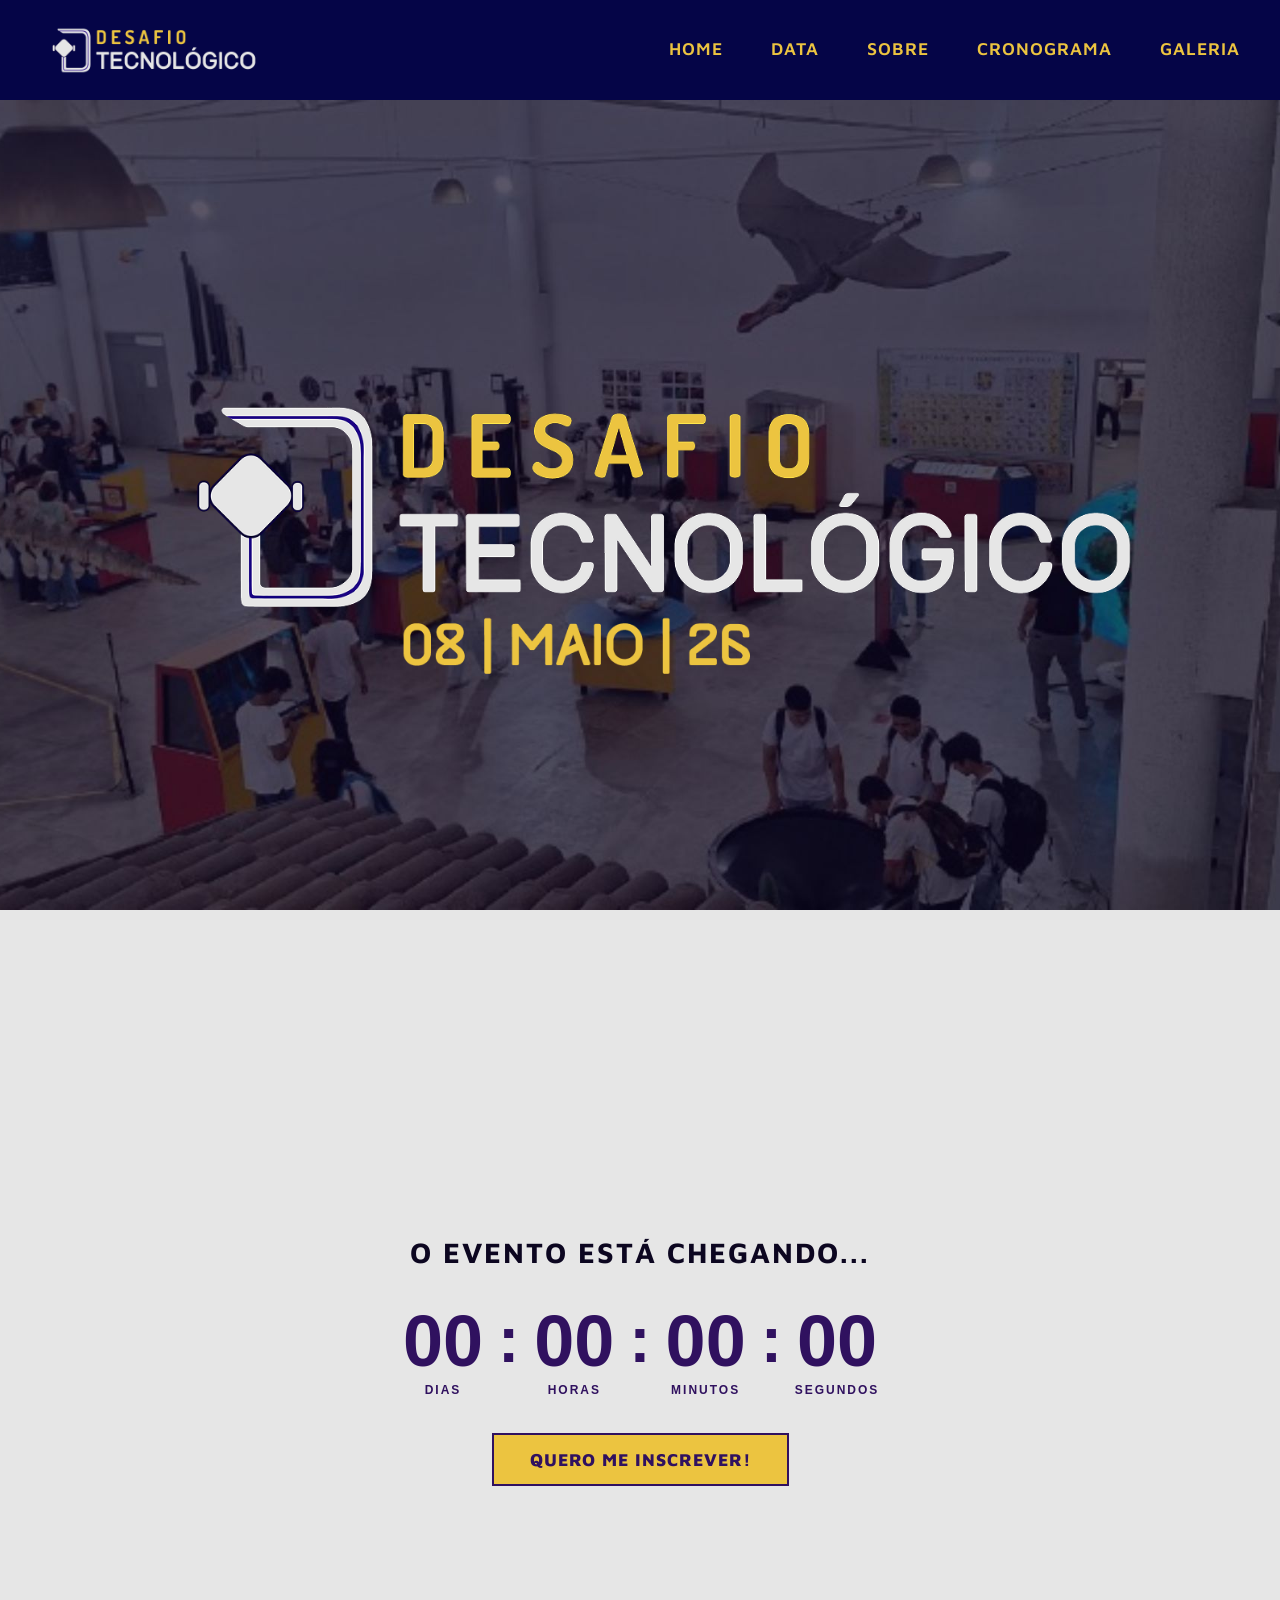
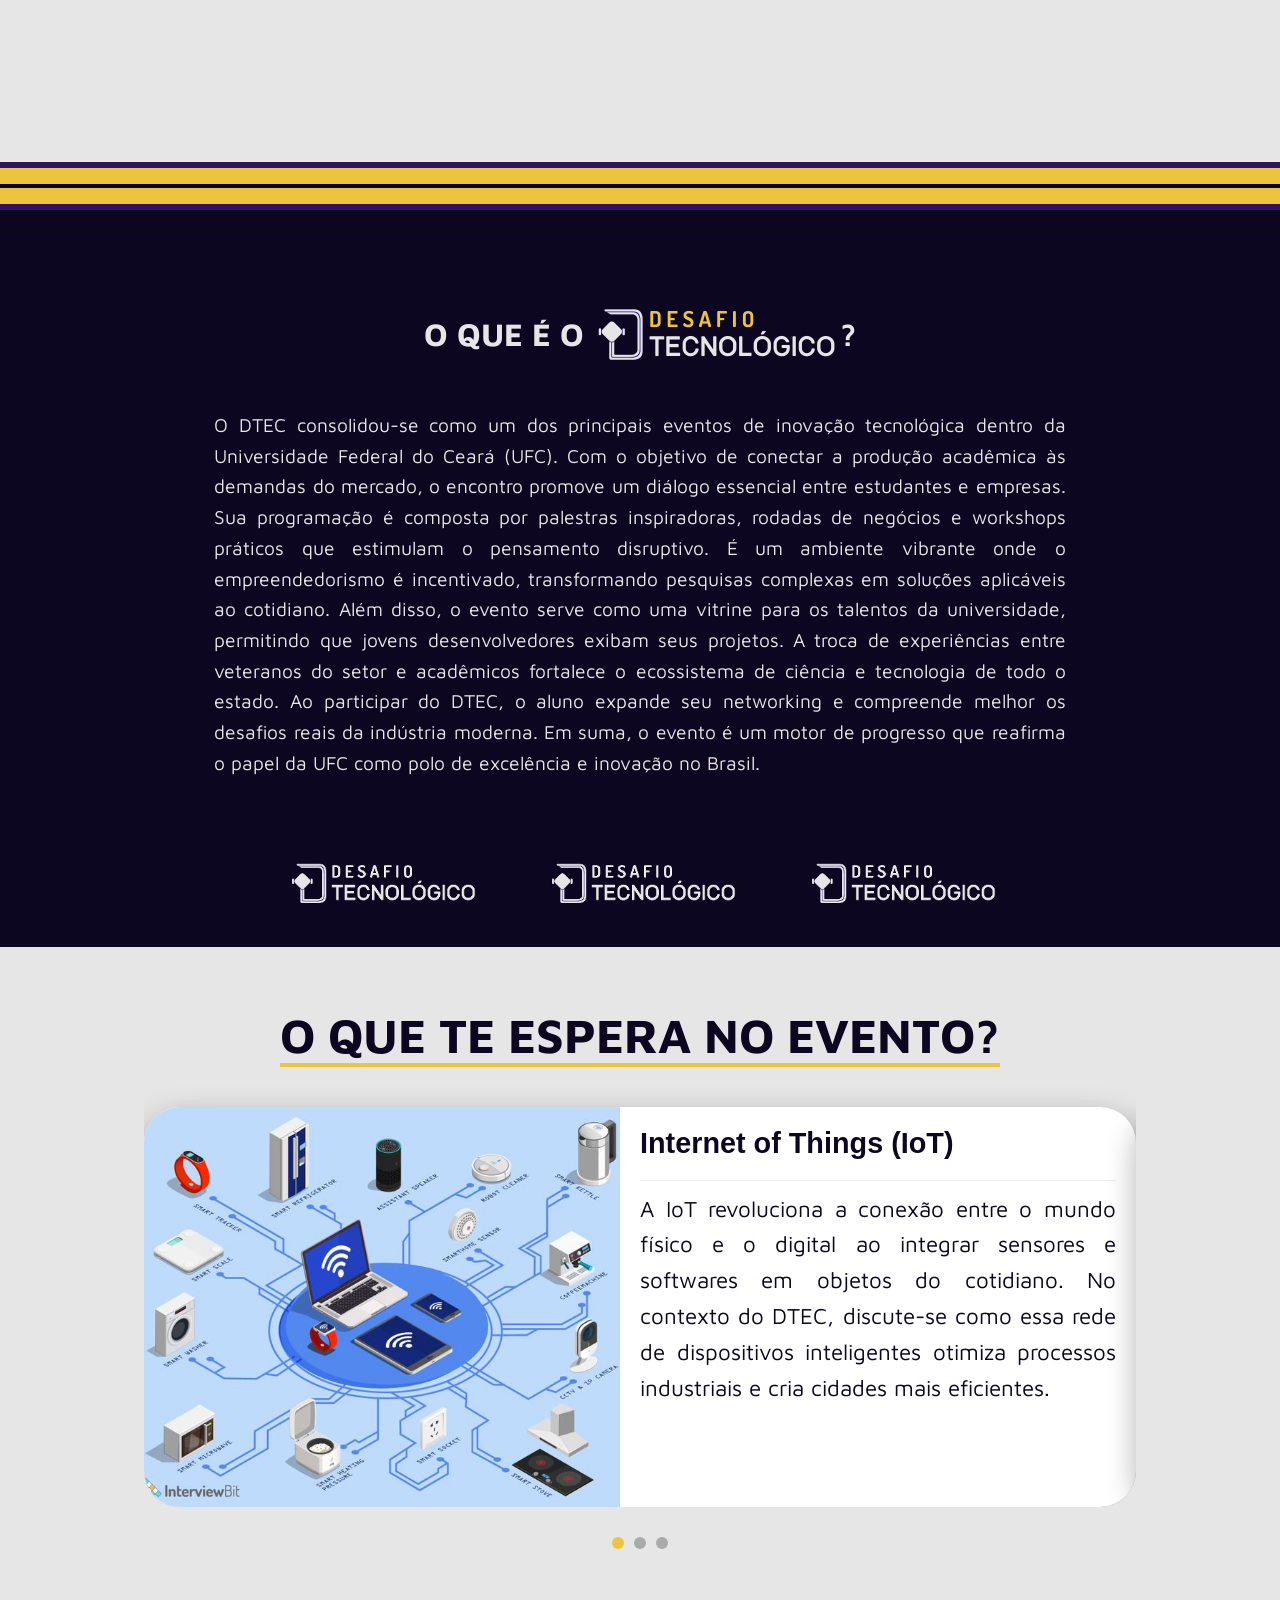
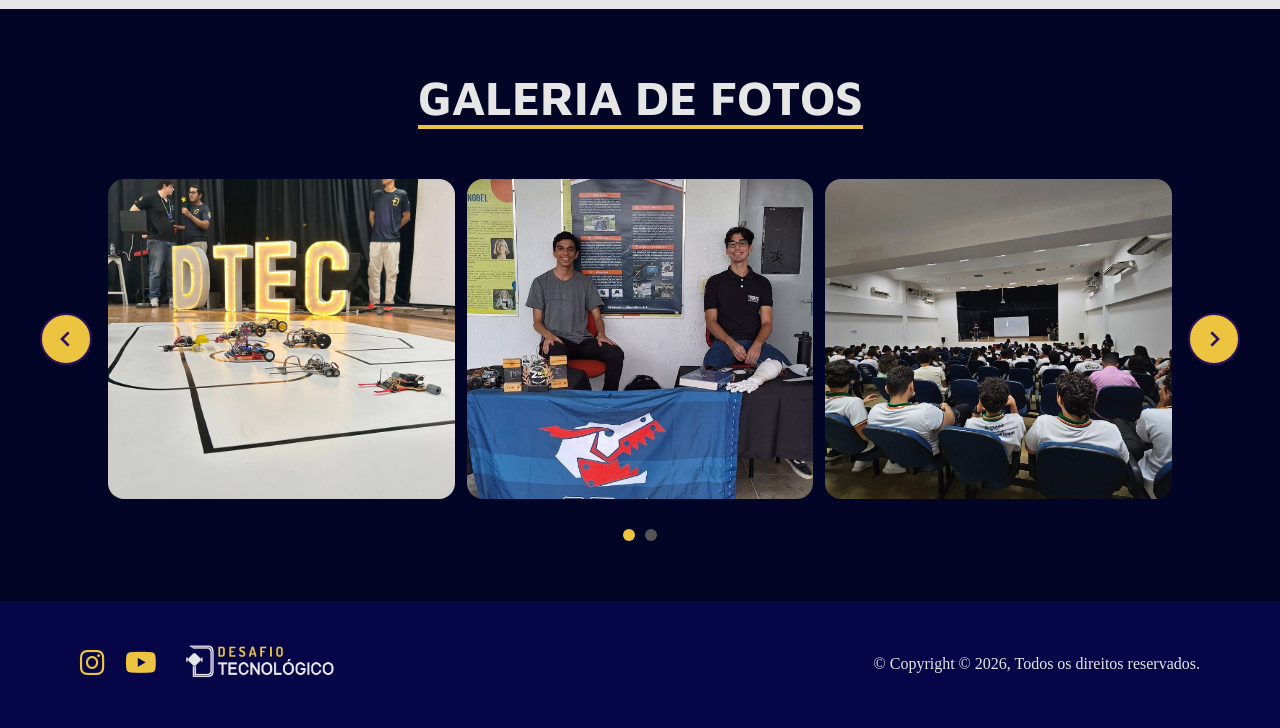
==== commit cc9e7df4: "commit refeito e bug resolvido" ====
--- a/index.html
+++ b/index.html
@@ -6,23 +6,30 @@
     <title>DTec - Desafio Tecnológico</title>
     <meta name="description" content="Um desafio tecnológico para estudantes.">
     <link rel="stylesheet" href="https://cdnjs.cloudflare.com/ajax/libs/font-awesome/6.5.1/css/all.min.css">
-    <link rel = "stylesheet" type = "text/css" href = "style.css">
+    <link rel="stylesheet" type="text/css" href="style.css">
     <link rel="icon" type="image/png" href="assets/Seguidor de Linha.png">
 
-    <!-- MAVEN PRO - SUBTITULO   -->
     <link rel="preconnect" href="https://fonts.googleapis.com">
     <link rel="preconnect" href="https://fonts.gstatic.com" crossorigin>
     <link href="https://fonts.googleapis.com/css2?family=Maven+Pro:wght@400..900&display=swap" rel="stylesheet">
 
-    <!-- DOSIS - TEXTO   -->
     <link rel="preconnect" href="https://fonts.googleapis.com">
     <link rel="preconnect" href="https://fonts.gstatic.com" crossorigin>
     <link href="https://fonts.googleapis.com/css2?family=Dosis:wght@200..800&family=Maven+Pro:wght@400..900&display=swap" rel="stylesheet">
 
     <link href="https://unpkg.com/boxicons@2.1.4/css/boxicons.min.css" rel="stylesheet">
 </head>
-
-<body id = "home">
+<!-- LIGHTBOX -->
+<div id="lightbox" aria-modal="true" role="dialog" aria-label="Visualizar foto">
+        <button id="lightbox-close" aria-label="Fechar"><i class="bx bx-x"></i></button>
+    <button id="lightbox-prev" aria-label="Foto anterior"><i class="bx bx-chevron-left"></i></button>
+    <img id="lightbox-img" src="" alt="">
+    <button id="lightbox-next" aria-label="Próxima foto"><i class="bx bx-chevron-right"></i></button>
+</div>
+
+
+</body>
+<body id="home">
     <header>
         <div class="header-container">
             <div class="logo">
@@ -43,6 +50,7 @@
                     <li><a class="a-menu" href="#countdown">DATA</a></li>
                     <li><a class="a-menu" href="#about">SOBRE</a></li>
                     <li><a class="a-menu" href="#themes">CRONOGRAMA</a></li>
+                    <li><a class="a-menu" href="#gallery">GALERIA</a></li>
                 </ul>
             </nav>
         </div>
@@ -53,7 +61,7 @@
     <main>
         
         <section class="hero" id="home">
-            <img id = "hero-img" src = "assets/hero.png">
+            <img id="hero-img" src="assets/hero.png">
         </section>
 
         <section>
@@ -89,17 +97,27 @@
         </section>
 
         <section class="about" id="about">
-            <div class = "about-tittle-ctn">
-                <h2 class = "about-tittle">O QUE É O </h2>
-                <img id = "about-tittle-img" src = "assets/logoDtec.svg">
-                <h2 class = "about-tittle">?</h2>
-            </div>
-
-            <p class = "about-txt">Lorem ipsum dolor sit abra charmander mewtwo machop machoke machamp amalekazamet, consectetur adipiscing elit. Donec faucibus est ut nunc facilisis ultrices. Suspendisse porta vulputate nulla, quis dictum leo volutpat ut. Lorem ipsum dolor sit amet, consectetur adipiscing elit. Donec faucibus est ut nunc facilisis ultrices. Suspendisse porta vulputate nulla, quis dictum leo volutpat ut. Lorem ipsum dolor sit amet, consectetur adipiscing elit. Donec faucibus est ut nunc facilisis ultrices. Suspendisse porta vulputate nulla, quis dictum leo volutpat ut. Lorem ipsum dolor sit amet, consectetur adipiscing elit. Donec faucibus est ut nunc facilisis ultrices. Suspendisse porta vulputate nulla, quis dictum leo volutpat ut. </p>
-            <div id = "sponsors"> 
-                <img id = "sponsors" src = "assets/patrocinador.png">
-                <img id = "sponsors" src = "assets/patrocinador.png">
-                <img id = "sponsors" src = "assets/patrocinador.png">
+            <div class="about-tittle-ctn">
+                <h2 class="about-tittle">O QUE É O </h2>
+                <img id="about-tittle-img" src="assets/logoDtec.svg">
+                <h2 class="about-tittle">?</h2>
+            </div>
+
+            <p class="about-txt">O DTEC consolidou-se como um dos principais eventos de inovação tecnológica dentro da Universidade Federal do Ceará (UFC).
+Com o objetivo de conectar a produção acadêmica às demandas do mercado, o encontro promove um diálogo essencial entre estudantes e empresas.
+Sua programação é composta por palestras inspiradoras, rodadas de negócios e workshops práticos que estimulam o pensamento disruptivo.
+É um ambiente vibrante onde o empreendedorismo é incentivado, transformando pesquisas complexas em soluções aplicáveis ao cotidiano.
+
+Além disso, o evento serve como uma vitrine para os talentos da universidade, permitindo que jovens desenvolvedores exibam seus projetos.
+A troca de experiências entre veteranos do setor e acadêmicos fortalece o ecossistema de ciência e tecnologia de todo o estado.
+Ao participar do DTEC, o aluno expande seu networking e compreende melhor os desafios reais da indústria moderna.
+Em suma, o evento é um motor de progresso que reafirma o papel da UFC como polo de excelência e inovação no Brasil.  </p>
+
+            <!-- Corrigido: ID duplicado trocado por classe .sponsors -->
+            <div class="sponsors"> 
+                <img src="assets/patrocinador.png" alt="Patrocinador">
+                <img src="assets/patrocinador.png" alt="Patrocinador">
+                <img src="assets/patrocinador.png" alt="Patrocinador">
             </div>
         </section>
 
@@ -112,34 +130,34 @@
 
                         <div class="theme-card">
                             <div class="img-side">
-                                <img src="assets/wait-1.jpg" alt="IOT">
+                                <img src="assets/iot.jpg" alt="IOT">
                             </div>
                             <div class="content-side">
                                 <h3 class="card-tittle">Internet of Things (IoT)</h3>
                                 <hr>
-                                <p class="card-txt">Lorem ipsum dolor sit amet, consectetur adipiscing elit. Donec faucibus est ut nunc facilisis ultrices. Suspendisse porta vulputate nulla, quis dictum leo volutpat ut.</p>
+                                <p class="card-txt">A IoT revoluciona a conexão entre o mundo físico e o digital ao integrar sensores e softwares em objetos do cotidiano. No contexto do DTEC, discute-se como essa rede de dispositivos inteligentes otimiza processos industriais e cria cidades mais eficientes. </p>
                             </div>
                         </div>
 
                         <div class="theme-card">
                             <div class="img-side">
-                                <img src="assets/wait-2.jpg" alt="IA">
+                                <img id = "IA-img" src="assets/IA.jpg" alt="IA">
                             </div>
                             <div class="content-side">
                                 <h3 class="card-tittle">Inteligência Artificial</h3>
                                 <hr>
-                                <p class="card-txt">Lorem ipsum dolor sit amet, consectetur adipiscing elit. Donec faucibus est ut nunc facilisis ultrices. Suspendisse porta vulputate nulla, quis dictum leo volutpat ut.</p>
+                                <p class="card-txt">A Inteligência Artificial atua como o cérebro das novas tecnologias, permitindo que máquinas aprendam, raciocinem e tomem decisões autônomas. Durante o evento, são explorados algoritmos de machine learning e redes neurais que transformam grandes volumes de dados em insights estratégicos.</p>
                             </div>
                         </div>
 
                         <div class="theme-card">
                             <div class="img-side">
-                                <img src="assets/wait-3.jpg" alt="Cibersegurança">
+                                <img src="assets/programação.jpg" alt="Programação">
                             </div>
                             <div class="content-side">
-                                <h3 class="card-tittle">Cibersegurança</h3>
+                                <h3 class="card-tittle">Programação</h3>
                                 <hr>
-                                <p class="card-txt">Lorem ipsum dolor sit amet, consectetur adipiscing elit. Donec faucibus est ut nunc facilisis ultrices. Suspendisse porta vulputate nulla, quis dictum leo volutpat ut.</p>
+                                <p class="card-txt">A Programação é a linguagem fundamental que sustenta toda a inovação discutida no DTEC, sendo o alicerce para construir softwares e sistemas. Ela permite que ideias abstratas se tornem ferramentas concretas através do domínio de diversas linguagens e paradigmas de desenvolvimento. </p>
                             </div>
                         </div>
 
@@ -147,6 +165,41 @@
                 </div>
                 <div class="slider-dots" id="slider-dots"></div>
             </div>
+        </section>
+        <section class="gallery" id="gallery">
+            <h2 class="gallery-title">GALERIA DE FOTOS</h2>
+
+            <div class="gallery-slider-wrapper">
+                <button class="gallery-arrow gallery-prev" aria-label="Foto anterior">
+                    <i class="bx bx-chevron-left"></i>
+                </button>
+
+                <div class="gallery-track-ctn">
+                    <div class="gallery-track" id="gallery-track">
+
+                        <!-- PÁGINA 1 -->
+                        <div class="gallery-page">
+                            <div class="gallery-slide"><img src="assets/img-evento.jpg" alt="Foto do evento 1"></div>
+                            <div class="gallery-slide"><img src="assets/img-evento2.jpg" alt="Foto do evento 2"></div>
+                            <div class="gallery-slide"><img src="assets/img-evento3.jpg" alt="Foto do evento 3"></div>
+                        </div>
+
+                        <!-- PÁGINA 2 -->
+                        <div class="gallery-page">
+                            <div class="gallery-slide"><img src="assets/img-evento4.jpg" alt="Foto do evento 4"></div>
+                            <div class="gallery-slide"><img src="assets/img-evento5.jpg" alt="Foto do evento 5"></div>
+                            <div class="gallery-slide"><img src="assets/img-evento6.jpg" alt="Foto do evento 6"></div>
+                        </div>
+
+                    </div>
+                </div>
+
+                <button class="gallery-arrow gallery-next" aria-label="Próxima foto">
+                    <i class="bx bx-chevron-right"></i>
+                </button>
+            </div>
+
+            <div class="gallery-dots" id="gallery-dots"></div>
         </section>
     </main>
 
@@ -158,7 +211,7 @@
             <a href="https://www.youtube.com/@raitecufc9945" target="_blank" rel="noopener noreferrer">
                 <i class="fab fa-youtube"></i>
             </a>
-            <a href = "#home">
+            <a href="#home">
                 <img id="img-footer" src="assets/logoDtec.svg" alt="Logo Dtec">
             </a>
         </div>
--- a/style.css
+++ b/style.css
@@ -1,724 +1,937 @@
 /* ------------------------------------------------------------
-   DEFININDO BASES
-   ------------------------------------------------------------ */
-* {
-    margin: 0;
-    padding: 0;
-    box-sizing: border-box;
-}
-
-@font-face {
-    font-family: 'Track';
-    src: url(/site-midias-dtec/assets/track/style.css) format('woff2');
-}
-
-html {
-    scroll-behavior: smooth;
-    width: 100%;
-}
-
-:root {
-    --roxo-dtec: #30115F;
-    --azul-dtec: #020526;
-    --azul-esc-dtec: #0c0620;
-    --amarelo-dtec: #ecc440;
-    --cinza-raitec: #e6e6e6;
-    --branco-puro: #ffffff;
-}
-
-body {
-    margin: 0;
-    background-color: var(--azul-dtec);
-    color: var(--amarelo-dtec);
-    overflow-x: hidden;
-    width: 100%;
-}
-
-/* ------------------------------------------------------------
-   MENU / HEADER
-   ------------------------------------------------------------ */
-   
-header {
-    display: flex;
-    align-items: center;
-    background: #050547;
-    height: 100px;
-    width: 100%;
-    padding: 0 40px;
-    box-sizing: border-box;
-    font-family: "Maven Pro", sans-serif;
-    position: sticky;
-    top: 0;
-    z-index: 1000;
-}
-
-.header-container {
-    width: 100%;
-    display: flex;
-    justify-content: space-between;
-    align-items: center;
-}
-
-#logo-dtec {
-    width: 220px;
-    height: auto;
-    display: block;
-}
-
-nav {
-    display: flex;
-    align-items: center;
-}
-
-.ul-menu {
-    list-style: none;
-    display: flex;
-    gap: 48px;
-    align-items: center;
-}
-
-.a-menu {
-    text-decoration: none;
-    color: var(--amarelo-dtec);
-    font-size: 1.1rem;
-    font-family: "Maven Pro", sans-serif;
-    font-weight: 600;
-    letter-spacing: 1px;
-    padding-bottom: 4px;
-    position: relative;
-    transition: color 0.3s ease;
-    display: inline-block;
-}
-
-.a-menu::after {
-    content: "";
-    position: absolute;
-    left: 0;
-    bottom: 0;
-    width: 0%;
-    height: 2px;
-    background: var(--branco-puro);
-    transition: width 0.3s ease;
-}
-
-.a-menu:hover { color: var(--branco-puro); }
-.a-menu:hover::after { width: 100%; }
-.a-menu.active { color: var(--branco-puro); }
-.a-menu.active::after { width: 100%; }
-
-/* Botão sanduíche — escondido no desktop */
-#menu-toggle {
-    display: none;
-    flex-direction: column;
-    justify-content: center;
-    gap: 5px;
-    background: none;
-    border: none;
-    cursor: pointer;
-    padding: 8px;
-    z-index: 1100;
-}
-
-#menu-toggle span {
-    display: block;
-    width: 26px;
-    height: 3px;
-    background-color: var(--amarelo-dtec);
-    border-radius: 2px;
-    transition: transform 0.3s ease, opacity 0.3s ease;
-}
-
-/* Animação X ao abrir */
-#menu-toggle.open span:nth-child(1) { transform: translateY(8px) rotate(45deg); }
-#menu-toggle.open span:nth-child(2) { opacity: 0; }
-#menu-toggle.open span:nth-child(3) { transform: translateY(-8px) rotate(-45deg); }
-
-/* Overlay */
-#nav-overlay {
-    display: none;
-    position: fixed;
-    inset: 0;
-    background: rgba(0,0,0,0.5);
-    z-index: 900;
-}
-
-#nav-overlay.active { display: block; }
-
-/* ------------------------------------------------------------
-   HERO / MAIN
-   ------------------------------------------------------------ */
-.hero {
-    position: relative;
-    height: 90vh;
-    display: flex;
-    justify-content: center;
-    align-items: center;
-}
-
-#hero-img {
-    max-width: 80%;
-    height: auto;
-}
-
-/* ------------------------------------------------------------
-   COUNTDOWN / PARALLAX
-   ------------------------------------------------------------ */
-
-section:has(#parallax-spacer) {
-    width: 100%;
-    max-width: 100%;
-    padding: 0;
-    margin: 0;
-}
-
-#parallax-spacer {
-    height: 300vh;
-    position: relative;
-    width: 100%;
-    background-color: var(--cinza-raitec);
-}
-
-#countdown {
-    position: sticky;
-    top: 0;
-    height: 100vh;
-    width: 100%;
-    background-color: var(--cinza-raitec);
-    display: flex;
-    flex-direction: column;
-    align-items: center;
-    justify-content: center;
-    gap: 36px;
-    overflow: visible;
-    clip-path: inset(0 0 0 0);
-    padding: 60px 20px;
-    box-sizing: border-box;
-}
-
-.countdown-title {
-    font-family: "Maven Pro", sans-serif;
-    font-size: 1.8rem;
-    font-weight: 700;
-    color: var(--azul-esc-dtec);
-    letter-spacing: 2px;
-    text-align: center;
-}
-
-.countdown-timer {
-    display: flex;
-    align-items: center;
-    gap: 10px;
-}
-
-.countdown-unit {
-    display: flex;
-    flex-direction: column;
-    align-items: center;
-    gap: 6px;
-    min-width: 90px;
-}
-
-.countdown-number {
-    font-family: "Track", sans-serif;
-    font-size: 4.5rem;
-    font-weight: 800;
-    color: var(--roxo-dtec);
-    line-height: 1;
-}
-
-.countdown-label {
-    font-family: "Track", sans-serif;
-    font-size: 0.75rem;
-    font-weight: 600;
-    letter-spacing: 2px;
-    color: var(--roxo-dtec);
-}
-
-.countdown-sep {
-    font-family: "Track", sans-serif;
-    font-size: 4rem;
-    font-weight: 800;
-    color: var(--roxo-dtec);
-    line-height: 1;
-    margin-bottom: 22px;
-}
-
-.CTA-btn {
-    background-color: var(--amarelo-dtec);
-    color: var(--roxo-dtec);
-    border: 2.5px solid var(--roxo-dtec);
-    font-family: "Maven Pro", sans-serif;
-    font-size: 1.1rem;
-    font-weight: 800;
-    letter-spacing: 1px;
-    padding: 14px 36px;
-    cursor: pointer;
-    transition: background-color 0.3s, color 0.3s;
-}
-
-.CTA-btn:hover {
-    background-color: var(--roxo-dtec);
-    color: var(--amarelo-dtec);
-}
-
-.css-track {
-    position: absolute;
-    bottom: 0;
-    left: 0;
-    width: 100%;
-    height: 48px;
-    background-color: var(--amarelo-dtec);
-    border-top: 6px solid var(--roxo-dtec);
-    border-bottom: 6px solid var(--roxo-dtec);
-    z-index: 1;
-}
-
-.css-track::after {
-    content: "";
-    position: absolute;
-    top: 50%;
-    left: 0;
-    width: 100%;
-    height: 4px;
-    background-color: var(--azul-esc-dtec);
-    transform: translateY(-50%);
-}
-
-.car-img {
-    position: absolute;
-    bottom: -4px;
-    left: -180px;
-    width: 60px;
-    height: auto;
-    transform: rotate(90deg);
-    z-index: 2;
-    pointer-events: none;
-    filter: drop-shadow(0 4px 10px rgba(0,0,0,0.4));
-}
-
-/* ------------------------------------------------------------
-   SOBRE
-   ------------------------------------------------------------ */
-.about {
-    background-color: var(--azul-esc-dtec);
-    display: flex;
-    flex-direction: column;
-    align-items: center;
-    text-align: center;
-    padding: 60px 32px;
-}
-
-.about-tittle-ctn {
-    display: flex;
-    align-items: center;
-    flex-wrap: wrap;
-    justify-content: center;
-    gap: 0;
-}
-
-.about-tittle {
-    font-family: "Track", sans-serif;
-    font-size: 2rem;
-    color: var(--cinza-raitec);
-}
-
-#about-tittle-img {
-    height: 8rem;
-    width: auto;
-}
-
-.about-txt {
-    font-family: "Maven Pro", sans-serif;
-    padding-top: 12px;
-    padding-bottom: 40px;
-    max-width: 70%;
-    margin: 0 auto;
-    line-height: 1.6;
-    font-size: 1.2rem;
-    text-align: justify;
-    color: var(--cinza-raitec);
-}
-
-#sponsors {
-    display: flex;
-    gap: 200px;
-    height: 8rem;
-    width: auto;
-    margin-bottom: -60px;
-}
-
-/* ------------------------------------------------------------
-   CARROSSEL
-   ------------------------------------------------------------ */
-.carousel-wrapper {
-    position: relative;
-    width: 100%;
-    max-width: 800px;
-    margin: 2rem auto 100px;
-    display: flex;
-    align-items: center;
-    gap: 12px;
-}
-
-.carousel-track-ctn {
-    overflow: hidden;
-    border-radius: 12px;
-    flex: 1;
-}
-
-.carousel-track {
-    display: flex;
-    transition: transform 0.5s cubic-bezier(0.4, 0, 0.2, 1);
-}
-
-.carousel-slide {
-    min-width: 100%;
-    aspect-ratio: 16 / 9;
-}
-
-.carousel-slide img {
-    width: 100%;
-    height: 100%;
-    object-fit: cover;
-    display: block;
-    border-radius: 12px;
-}
-
-.carousel-arrow {
-    background: rgba(255,255,255,0.15);
-    border: 2px solid var(--azul-esc-dtec);
-    color: var(--azul-esc-dtec);
-    width: 48px;
-    height: 48px;
-    border-radius: 50%;
-    font-size: 1.8rem;
-    cursor: pointer;
-    display: flex;
-    align-items: center;
-    justify-content: center;
-    flex-shrink: 0;
-    transition: background 0.25s, transform 0.2s;
-    backdrop-filter: blur(6px);
-}
-
-.carousel-arrow:hover {
-    background: var(--amarelo-dtec);
-    transform: scale(1.1);
-}
-
-.carousel-dots {
-    position: absolute;
-    bottom: -28px;
-    left: 50%;
-    transform: translateX(-50%);
-    display: flex;
-    gap: 8px;
-}
-
-.carousel-dot {
-    width: 8px;
-    height: 8px;
-    border-radius: 50%;
-    background: var(--azul-esc-dtec);
-    cursor: pointer;
-    transition: background 0.3s, transform 0.3s;
-    border: none;
-}
-
-.carousel-dot.active {
-    background: var(--amarelo-dtec);
-    transform: scale(1.3);
-}
-
-/* ------------------------------------------------------------
-   CRONOGRAMA / SLIDER
-   ------------------------------------------------------------ */
-.themes {
-    background-color: var(--cinza-raitec);
-    display: flex;
-    flex-direction: column;
-    align-items: center;
-    padding: 60px 20px;
-    gap: 0;
-}
-
-.themes-tittle {
-    font-family: "Track", sans-serif;
-    border-bottom: 4px solid var(--amarelo-dtec);
-    font-size: 3rem;
-    margin-bottom: 20px;
-    color: var(--azul-esc-dtec);
-}
-
-.slider-wrapper {
-    margin-top: -20px;
-    display: flex;
-    flex-direction: column;
-    align-items: center;
-    gap: 30px;
-    width: 100%;
-}
-
-.themes-ctn {
-    padding-top: 40px;
-    width: 80%;
-    overflow: hidden;
-    border-radius: 36px;
-    cursor: grab;
-    user-select: none;
-}
-
-.themes-ctn.grabbing { cursor: grabbing; }
-
-.slider-track {
-    display: flex;
-    flex-wrap: nowrap;
-    width: 100%;
-}
-
-.theme-card {
-    display: flex;
-    flex-shrink: 0;
-    width: 100%;
-    height: 400px;
-    background-color: white;
-    border-radius: 36px;
-    overflow: hidden;
-    box-shadow: 0 10px 30px rgba(0,0,0,0.3);
-}
-
-.img-side { flex: 1; }
-
-.img-side img {
-    width: 100%;
-    height: 100%;
-    object-fit: cover;
-    display: block;
-}
-
-.content-side {
-    flex: 1;
-    padding: 20px;
-    display: flex;
-    flex-direction: column;
-    justify-content: flex-start;
-}
-
-.card-tittle {
-    font-size: 1.8rem;
-    margin-bottom: 20px;
-    color: var(--azul-esc-dtec);
-}
-
-.card-txt {
-    font-family: "Maven Pro", sans-serif;
-    font-size: 1.4rem;
-    line-height: 1.6;
-    color: var(--azul-esc-dtec);
-    text-align: justify;
-}
-
-hr {
-    border: 0;
-    border-top: 1px solid #eee;
-    margin-bottom: 10px;
-}
-
-.slider-dots { display: flex; gap: 10px; }
-
-.dot {
-    width: 12px;
-    height: 12px;
-    border-radius: 50%;
-    background-color: #aaa;
-    cursor: pointer;
-    transition: background-color 0.3s ease;
-}
-
-.dot.active { background-color: var(--amarelo-dtec); }
-
-/* ------------------------------------------------------------
-   FOOTER / RODAPÉ
-   ------------------------------------------------------------ */
-footer {
-    display: flex;
-    align-items: center;
-    justify-content: space-between;
-    padding: 20px 80px;
-    background-color: var(--azul-dtec);
-}
-
-.footer-left {
-    display: flex;
-    align-items: center;
-    gap: 20px;
-}
-
-footer a {
-    text-decoration: none;
-    color: var(--amarelo-dtec);
-    font-size: 28px;
-    transition: color 0.3s;
-}
-
-footer a:hover { color: var(--cinza-raitec); }
-
-footer p {
-    color: var(--cinza-raitec);
-    font-size: 16px;
-    margin: 0;
-}
-
-#img-footer { width: 160px; height: auto; }
-
-/* ------------------------------------------------------------
-   BOTÃO VOLTAR AO TOPO
-   ------------------------------------------------------------ */
-#back-to-top {
-    position: fixed;
-    bottom: 3rem;
-    right: 3rem;
-    width: 5rem;
-    height: 5rem;
-    background-color: var(--amarelo-dtec);
-    color: var(--roxo-dtec);
-    border: 2.5px solid var(--roxo-dtec);
-    border-radius: 50%;
-    display: flex;
-    justify-content: center;
-    align-items: center;
-    font-size: 3rem;
-    cursor: pointer;
-    transition: opacity 0.3s ease, transform 0.3s ease, visibility 0.3s ease;
-    opacity: 0;
-    visibility: hidden;
-    z-index: 99999;
-}
-
-#back-to-top.show { opacity: 1; visibility: visible; }
-#back-to-top:hover { transform: scale(1.1); background-color: var(--roxo-dtec); color: var(--amarelo-dtec); }
-
-/* ------------------------------------------------------------
-   RESPONSIVIDADE
-   ------------------------------------------------------------ */
-
-/* TABLETS */
-@media (max-width: 1024px) {
-    .ul-menu { gap: 28px; }
-    .a-menu { font-size: 1rem; }
-    #logo-dtec { width: 180px; }
-    .countdown-number { font-size: 3.5rem; }
-    .countdown-sep { font-size: 3rem; }
-    .countdown-unit { min-width: 70px; }
-    .about-txt { max-width: 85%; }
-    #about-tittle-img { height: 6rem; }
-    .themes-ctn { width: 90%; }
-    .theme-card { height: 320px; }
-    .card-tittle { font-size: 1.4rem; }
-    .card-txt { font-size: 1.1rem; }
-    .themes-tittle { font-size: 2.2rem; }
-}
-
-/* MOBILE */
-@media (max-width: 768px) {
-
-    /* HEADER */
-    header { padding: 0 20px; height: 70px; }
-    #logo-dtec { width: 130px; }
-
-    #menu-toggle { display: flex; }
-
-    #main-nav {
+    DEFININDO BASES
+    ------------------------------------------------------------ */
+    * {
+        margin: 0;
+        padding: 0;
+        box-sizing: border-box;
+    }
+
+    @font-face {
+        font-family: 'Track';
+        src: url(/site-midias-dtec/assets/track/style.css) format('woff2');
+    }
+
+    html {
+        scroll-behavior: smooth;
+        width: 100%;
+         overflow-x: hidden; 
+    }
+
+    :root {
+        --roxo-dtec: #30115F;
+        --azul-dtec: #020526;
+        --azul-esc-dtec: #0c0620;
+        --amarelo-dtec: #ecc440;
+        --cinza-raitec: #e6e6e6;
+        --branco-puro: #ffffff;
+    }
+    /* ------------------------------------------------------------
+    LIGHTBOX
+    ------------------------------------------------------------ */
+    #lightbox {
+        display: none;
+        position: fixed;
+        inset: 0;
+        background: rgba(0, 0, 0, 0.92);
+        z-index: 99998;
+        align-items: center;
+        justify-content: center;
+    }
+
+    #lightbox.active {
+        display: flex;
+    }
+
+    #lightbox-img {
+        max-width: 88vw;
+        max-height: 85vh;
+        object-fit: contain;
+        border-radius: 12px;
+        user-select: none;
+    }
+
+    #lightbox-close {
+        position: absolute;
+        top: 20px;
+        right: 24px;
+        background: var(--amarelo-dtec);
+        color: var(--roxo-dtec);
+        border: 2.5px solid var(--roxo-dtec);
+        border-radius: 50%;
+        width: 44px;
+        height: 44px;
+        font-size: 1.8rem;
+        display: flex;
+        align-items: center;
+        justify-content: center;
+        cursor: pointer;
+        transition: background-color 0.3s, color 0.3s;
+        z-index: 99999;
+    }
+
+    #lightbox-close:hover {
+        background-color: var(--roxo-dtec);
+        color: var(--amarelo-dtec);
+    }
+
+    #lightbox-prev,
+    #lightbox-next {
+        position: absolute;
+        top: 50%;
+        transform: translateY(-50%);
+        background: var(--amarelo-dtec);
+        color: var(--roxo-dtec);
+        border: 2.5px solid var(--roxo-dtec);
+        border-radius: 50%;
+        width: 52px;
+        height: 52px;
+        font-size: 2rem;
+        display: flex;
+        align-items: center;
+        justify-content: center;
+        cursor: pointer;
+        transition: background-color 0.3s, color 0.3s, transform 0.2s;
+        z-index: 99999;
+    }
+
+    #lightbox-prev { left: 24px; }
+    #lightbox-next { right: 24px; }
+
+    #lightbox-prev:hover,
+    #lightbox-next:hover {
+        background-color: var(--roxo-dtec);
+        color: var(--amarelo-dtec);
+        transform: translateY(-50%) scale(1.08);
+    }
+
+    .gallery-slide img {
+        cursor: zoom-in;
+    }
+
+    @media (max-width: 768px) {
+        #lightbox-prev { left: 10px; }
+        #lightbox-next { right: 10px; }
+        #lightbox-prev,
+        #lightbox-next { width: 40px; height: 40px; font-size: 1.5rem; }
+        #lightbox-close { top: 12px; right: 12px; width: 38px; height: 38px; font-size: 1.5rem; }
+    }
+    body {
+        margin: 0;
+        background-color: var(--azul-dtec);
+        color: var(--amarelo-dtec);
+        overflow-x: hidden;
+        width: 100%;
+        padding-top: 100px;
+    }
+
+    /* ------------------------------------------------------------
+    MENU / HEADER
+    ------------------------------------------------------------ */
+    
+    header {
+        display: flex;
+        align-items: center;
+        background: #050547;
+        height: 100px;
+        width: 100%;
+        padding: 0 40px;
+        box-sizing: border-box;
+        font-family: "Maven Pro", sans-serif;
         position: fixed;
         top: 0;
-        right: -100%;
-        width: 75%;
-        max-width: 300px;
-        height: 100vh;
-        background: #050547;
-        display: flex;
+        z-index: 99999;
+    }
+
+    .header-container {
+        width: 100%;
+        display: flex;
+        justify-content: space-between;
+        align-items: center;
+    }
+
+    #logo-dtec {
+        width: 220px;
+        height: auto;
+        display: block;
+    }
+
+    nav {
+        display: flex;
+        align-items: center;
+    }
+
+    .ul-menu {
+        list-style: none;
+        display: flex;
+        gap: 48px;
+        align-items: center;
+    }
+
+    .a-menu {
+        text-decoration: none;
+        color: var(--amarelo-dtec);
+        font-size: 1.1rem;
+        font-family: "Maven Pro", sans-serif;
+        font-weight: 600;
+        letter-spacing: 1px;
+        padding-bottom: 4px;
+        position: relative;
+        transition: color 0.3s ease;
+        display: inline-block;
+    }
+
+    .a-menu::after {
+        content: "";
+        position: absolute;
+        left: 0;
+        bottom: 0;
+        width: 0%;
+        height: 2px;
+        background: var(--branco-puro);
+        transition: width 0.3s ease;
+    }
+
+    .a-menu:hover { color: var(--branco-puro); }
+    .a-menu:hover::after { width: 100%; }
+    .a-menu.active { color: var(--branco-puro); }
+    .a-menu.active::after { width: 100%; }
+
+    /* Botão sanduíche — escondido no desktop */
+    #menu-toggle {
+        display: none;
         flex-direction: column;
         justify-content: center;
-        align-items: center;
-        z-index: 1000;
-        transition: right 0.35s ease;
-        box-shadow: -4px 0 20px rgba(0,0,0,0.4);
-    }
-
-    #main-nav.open { right: 0; }
-
-    .ul-menu {
+        gap: 5px;
+        background: none;
+        border: none;
+        cursor: pointer;
+        padding: 8px;
+        z-index: 1100;
+    }
+
+    #menu-toggle span {
+        display: block;
+        width: 26px;
+        height: 3px;
+        background-color: var(--amarelo-dtec);
+        border-radius: 2px;
+        transition: transform 0.3s ease, opacity 0.3s ease;
+    }
+
+    /* Animação X ao abrir */
+    #menu-toggle.open span:nth-child(1) { transform: translateY(8px) rotate(45deg); }
+    #menu-toggle.open span:nth-child(2) { opacity: 0; }
+    #menu-toggle.open span:nth-child(3) { transform: translateY(-8px) rotate(-45deg); }
+
+    /* Overlay */
+    #nav-overlay {
+        display: none;
+        position: fixed;
+        inset: 0;
+        background: rgba(0,0,0,0.5);
+        z-index: 900;
+    }
+
+    #nav-overlay.active { display: block; }
+
+    /* ------------------------------------------------------------
+    HERO / MAIN
+    ------------------------------------------------------------ */
+    .hero {
+        background-image: url('assets/background-img.jpg');
+        background-size: cover;      /* preenche toda a seção */
+        background-position: center; /* centraliza a imagem */
+        background-repeat: no-repeat;
+        position: relative;
+        height: 90vh;
+        display: flex;
+        justify-content: center;
+        align-items: center;
+    }
+
+    #hero-img {
+        max-width: 80%;
+        height: auto;
+    }
+
+    /* ------------------------------------------------------------
+    COUNTDOWN / PARALLAX
+    ------------------------------------------------------------ */
+
+    section:has(#parallax-spacer) {
+        width: 100%;
+        max-width: 100%;
+        padding: 0;
+        margin: 0;
+    }
+
+    #parallax-spacer {
+        height: 300vh;
+        position: relative;
+        width: 100%;
+        background-color: var(--cinza-raitec);
+    }
+
+    #countdown {
+        position: sticky;
+        top: 0;
+        height: 100vh;
+        width: 100%;
+        background-color: var(--cinza-raitec);
+        display: flex;
         flex-direction: column;
+        align-items: center;
+        justify-content: center;
         gap: 36px;
-        align-items: center;
-    }
-
-    .a-menu { font-size: 1.4rem; }
-
-    /* MAIN */
-    .hero { height: 50vh; }
-    #hero-img { max-width: 95%; }
-
-    /* COUNTDOWN */
-    #parallax-spacer { height: 200vh; }
-    #countdown { padding: 40px 16px 80px; gap: 20px; }
-    .countdown-title { font-size: 1rem; }
-    .countdown-number { font-size: 2.4rem; }
-    .countdown-sep { font-size: 2rem; margin-bottom: 14px; }
-    .countdown-unit { min-width: 52px; }
-    .countdown-label { font-size: 0.6rem; }
-    .CTA-btn { font-size: 0.85rem; padding: 10px 20px; }
-    .css-track { height: 34px; }
-    .car-img { width: 48px; }
-
-    /* SOBRE */
-    .about { padding: 40px 20px; }
-    .about-tittle { font-size: 1.2rem; }
-    #about-tittle-img { height: 4rem; }
-    .about-txt { max-width: 100%; font-size: 0.95rem; }
-    #sponsors { gap: 24px; height: auto; width: 80%; flex-wrap: wrap; justify-content: center; margin-bottom: 0; }
-
-    /* CARROSSEL */
-    .carousel-wrapper { margin: 1rem auto 50px; }
-    .carousel-arrow { width: 36px; height: 36px; font-size: 1.2rem; }
-
-    /* CRONOGRAMA */
-    .themes { padding: 40px 16px; }
-    .themes-tittle { font-size: 1.4rem; }
-    .themes-ctn { width: 98%; }
-    .theme-card { flex-direction: column; height: auto; border-radius: 20px; }
-    .img-side { width: 100%; height: 180px; flex: none; }
-    .card-tittle { font-size: 1.2rem; }
-    .card-txt { font-size: 0.9rem; }
-
-    /* RODAPÉ */
-    footer { flex-direction: column; gap: 16px; padding: 20px; text-align: center; }
-    .footer-left { justify-content: center; }
-    footer p { font-size: 12px; }
-    #img-footer { width: 120px; }
-
-    /* VOLTAR AO TOPO */
-    #back-to-top { bottom: 20px; right: 20px; width: 44px; height: 44px; font-size: 1.6rem; }
+        overflow: visible;
+        clip-path: inset(0 0 0 0);
+        padding: 60px 20px;
+        box-sizing: border-box;
+    }
+
+    .countdown-title {
+        font-family: "Maven Pro", sans-serif;
+        font-size: 1.8rem;
+        font-weight: 700;
+        color: var(--azul-esc-dtec);
+        letter-spacing: 2px;
+        text-align: center;
+    }
+
+    .countdown-timer {
+        display: flex;
+        align-items: center;
+        gap: 10px;
+    }
+
+    .countdown-unit {
+        display: flex;
+        flex-direction: column;
+        align-items: center;
+        gap: 6px;
+        min-width: 90px;
+    }
+
+    .countdown-number {
+        font-family: "Track", sans-serif;
+        font-size: 4.5rem;
+        font-weight: 800;
+        color: var(--roxo-dtec);
+        line-height: 1;
+    }
+
+    .countdown-label {
+        font-family: "Track", sans-serif;
+        font-size: 0.75rem;
+        font-weight: 600;
+        letter-spacing: 2px;
+        color: var(--roxo-dtec);
+    }
+
+    .countdown-sep {
+        font-family: "Track", sans-serif;
+        font-size: 4rem;
+        font-weight: 800;
+        color: var(--roxo-dtec);
+        line-height: 1;
+        margin-bottom: 22px;
+    }
+
+    .CTA-btn {
+        background-color: var(--amarelo-dtec);
+        color: var(--roxo-dtec);
+        border: 2.5px solid var(--roxo-dtec);
+        font-family: "Maven Pro", sans-serif;
+        font-size: 1.1rem;
+        font-weight: 800;
+        letter-spacing: 1px;
+        padding: 14px 36px;
+        cursor: pointer;
+        transition: background-color 0.3s, color 0.3s;
+    }
+
+    .CTA-btn:hover {
+        background-color: var(--roxo-dtec);
+        color: var(--amarelo-dtec);
+    }
+
+    .css-track {
+        position: absolute;
+        bottom: 0;
+        left: 0;
+        width: 100%;
+        height: 48px;
+        background-color: var(--amarelo-dtec);
+        border-top: 6px solid var(--roxo-dtec);
+        border-bottom: 6px solid var(--roxo-dtec);
+        z-index: 1;
+    }
+
+    .css-track::after {
+        content: "";
+        position: absolute;
+        top: 50%;
+        left: 0;
+        width: 100%;
+        height: 4px;
+        background-color: var(--azul-esc-dtec);
+        transform: translateY(-50%);
+    }
+
+    .car-img {
+        position: absolute;
+        bottom: -4px;
+        left: -180px;
+        width: 60px;
+        height: auto;
+        transform: rotate(90deg);
+        z-index: 2;
+        pointer-events: none;
+        filter: drop-shadow(0 4px 10px rgba(0,0,0,0.4));
+    }
+
+    /* ------------------------------------------------------------
+    SOBRE
+    ------------------------------------------------------------ */
+    .about {
+        background-color: var(--azul-esc-dtec);
+        display: flex;
+        flex-direction: column;
+        align-items: center;
+        text-align: center;
+        padding: 60px 32px;
+        margin-top: -150vh; 
+        position: relative;
+        z-index: 1; 
+        
+    }
+
+
+    .about-tittle-ctn {
+        display: flex;
+        align-items: center;
+        flex-wrap: wrap;
+        justify-content: center;
+        gap: 0;
+    }
+
+    .about-tittle {
+        font-family: "Maven Pro", sans-serif;
+        font-size: 2rem;
+        color: var(--cinza-raitec);
+    }
+
+    #about-tittle-img {
+        height: 8rem;
+        width: auto;
+    }
+
+    .about-txt {
+        font-family: "Maven Pro", sans-serif;
+        padding-top: 12px;
+        padding-bottom: 40px;
+        max-width: 70%;
+        margin: 0 auto;
+        line-height: 1.6;
+        font-size: 1.2rem;
+        text-align: justify;
+        color: var(--cinza-raitec);
+    }
+
+    /* Corrigido: sponsors agora é classe, não ID duplicado */
+    .sponsors {
+        display: flex;
+        flex-wrap: wrap;
+        gap: 60px;
+        align-items: center;
+        justify-content: center;
+        width: 100%;
+        max-width: 900px;
+        margin: 0 auto -60px;
+        padding: 0 20px;
+        box-sizing: border-box;
+    }
+
+    .sponsors img {
+        height: 8rem;
+        width: auto;
+        max-width: 200px;
+        object-fit: contain;
+        flex-shrink: 0;
+    }
+
+    /* ------------------------------------------------------------
+    CRONOGRAMA / SLIDER
+    ------------------------------------------------------------ */
+    .themes {
+        background-color: var(--cinza-raitec);
+        display: flex;
+        flex-direction: column;
+        align-items: center;
+        padding: 60px 20px;
+        gap: 0;
+        position: relative;
+        z-index: 2;     
+    }
+
+    .themes-tittle {
+        font-family: "Maven Pro", sans-serif;
+        border-bottom: 4px solid var(--amarelo-dtec);
+        font-size: 3rem;
+        margin-bottom: 20px;
+        color: var(--azul-esc-dtec);
+        text-align: center;
+    }
+
+    .slider-wrapper {
+        margin-top: -20px;
+        display: flex;
+        flex-direction: column;
+        align-items: center;
+        gap: 30px;
+        width: 100%;
+    }
+
+    .themes-ctn {
+        padding-top: 40px;
+        width: 80%;
+        overflow: hidden;
+        border-radius: 36px;
+        cursor: grab;
+        user-select: none;
+    }
+
+    .themes-ctn.grabbing { cursor: grabbing; }
+
+    .slider-track {
+        display: flex;
+        flex-wrap: nowrap;
+        width: 100%;
+    }
+
+    .theme-card {
+        display: flex;
+        flex-shrink: 0;
+        width: 100%;
+        height: 400px;
+        background-color: white;
+        border-radius: 36px;
+        overflow: hidden;
+        box-shadow: 0 10px 30px rgba(0,0,0,0.3);
+    }
+
+    .img-side { flex: 1; }
+
+    .img-side img {
+        width: 100%;
+        height: 100%;
+        object-fit: cover;
+        display: block;
+    }
+    #IA-img {
+        object-fit: contain;
+    }
+
+    .content-side {
+        flex: 1;
+        padding: 20px;
+        display: flex;
+        flex-direction: column;
+        justify-content: flex-start;
+    }
+
+    .card-tittle {
+        font-family: "Track", sans-serif;
+        font-size: 1.8rem;
+        margin-bottom: 20px;
+        color: var(--azul-esc-dtec);
+    }
+
+    .card-txt {
+        font-family: "Maven Pro", sans-serif;
+        font-size: 1.4rem;
+        line-height: 1.6;
+        color: var(--azul-esc-dtec);
+        text-align: justify;
+    }
+
+    hr {
+        border: 0;
+        border-top: 1px solid #eee;
+        margin-bottom: 10px;
+    }
+
+    .slider-dots { display: flex; gap: 10px; }
+
+    .dot {
+        width: 12px;
+        height: 12px;
+        border-radius: 50%;
+        background-color: #aaa;
+        cursor: pointer;
+        transition: background-color 0.3s ease;
+    }
+
+    .dot.active { background-color: var(--amarelo-dtec); }
+
+    /* ------------------------------------------------------------
+    GALERIA DE FOTOS
+    ------------------------------------------------------------ */
+    .gallery {
+        background-color: var(--azul-dtec);
+        display: flex;
+        flex-direction: column;
+        align-items: center;
+        padding: 60px 20px 60px;
+        gap: 30px;
+    }
+
+    .gallery-title {
+        font-family: "Maven Pro", sans-serif;
+        font-size: 3rem;
+        color: var(--cinza-raitec);
+        border-bottom: 4px solid var(--amarelo-dtec);
+        text-align: center;
+        margin-bottom: 20px;
+    }
+
+    .gallery-slider-wrapper {
+        display: flex;
+        align-items: center;
+        gap: 16px;
+        width: 100%;
+        max-width: 1200px;
+    }
+
+    .gallery-track-ctn {
+        overflow: hidden;
+        flex: 1;
+    }
+
+    .gallery-track {
+        display: flex;
+        transition: transform 0.45s ease;
+    }
+    
+    .gallery-page {
+        display: flex;
+        flex-direction: row;
+        gap: 12px;
+        flex-shrink: 0;
+        width: 100%;
+    }
+
+    .gallery-slide {
+        flex: 1;
+    }
+
+    .gallery-slide img {
+        width: 100%;
+        height: 320px;
+        object-fit: cover;
+        display: block;
+        border-radius: 16px;
+        cursor: zoom-in;
+        transition: transform 0.3s ease, opacity 0.3s ease;
+    }
+
+    .gallery-slide img:hover {
+        transform: scale(1.03);
+        opacity: 0.9;
+    }
+
+    .gallery-arrow {
+        background-color: var(--amarelo-dtec);
+        color: var(--roxo-dtec);
+        border: 2.5px solid var(--roxo-dtec);
+        border-radius: 50%;
+        width: 52px;
+        height: 52px;
+        font-size: 2rem;
+        display: flex;
+        align-items: center;
+        justify-content: center;
+        cursor: pointer;
+        flex-shrink: 0;
+        transition: background-color 0.3s, color 0.3s, transform 0.2s;
+    }
+
+    .gallery-arrow:hover {
+        background-color: var(--roxo-dtec);
+        color: var(--amarelo-dtec);
+        transform: scale(1.08);
+    }
+
+    .gallery-dots {
+        display: flex;
+        gap: 10px;
+    }
+
+    .gallery-dot {
+        width: 12px;
+        height: 12px;
+        border-radius: 50%;
+        background-color: #555;
+        cursor: pointer;
+        border: none;
+        transition: background-color 0.3s ease;
+    }
+
+    .gallery-dot.active {
+        background-color: var(--amarelo-dtec);
+    }
+
+    @media (max-width: 768px) {
+        .gallery { padding: 40px 16px 50px; gap: 20px; }
+        .gallery-title { font-size: 1.8rem; }
+        .gallery-page { flex-direction: row; gap: 8px; }
+        .gallery-slide img { height: 160px; }
+        .gallery-arrow { width: 40px; height: 40px; font-size: 1.5rem; }
+    }
+
+    @media (max-width: 480px) {
+        .gallery-title { font-size: 1.2rem; }
+        .gallery-slide img { height: 130px; }
+        .gallery-arrow { width: 34px; height: 34px; font-size: 1.2rem; }
+    }
+
+    /* ------------------------------------------------------------
+    FOOTER / RODAPÉ
+    ------------------------------------------------------------ */
+    footer {
+        display: flex;
+        align-items: center;
+        justify-content: space-between;
+        padding: 20px 80px;
+        background-color: #050547; /* troque de --azul-dtec para --azul-esc-dtec */
+    }
+
+    .footer-left {
+        display: flex;
+        align-items: center;
+        gap: 20px;
+    }
+
+    footer a {
+        text-decoration: none;
+        color: var(--amarelo-dtec);
+        font-size: 28px;
+        transition: color 0.3s;
+    }
+
+    footer a:hover { color: var(--cinza-raitec); }
+
+    footer p {
+        color: var(--cinza-raitec);
+        font-size: 16px;
+        margin: 0;
+    }
+
+    #img-footer { width: 160px; height: auto; }
+
+    /* ------------------------------------------------------------
+    BOTÃO VOLTAR AO TOPO
+    ------------------------------------------------------------ */
+    #back-to-top {
+        position: fixed;
+        bottom: 3rem;
+        right: 3rem;
+        width: 5rem;
+        height: 5rem;
+        background-color: var(--amarelo-dtec);
+        color: var(--roxo-dtec);
+        border: 2.5px solid var(--roxo-dtec);
+        border-radius: 50%;
+        display: flex;
+        justify-content: center;
+        align-items: center;
+        font-size: 3rem;
+        cursor: pointer;
+        transition: opacity 0.3s ease, transform 0.3s ease, visibility 0.3s ease;
+        opacity: 0;
+        visibility: hidden;
+        z-index: 99999;
+    }
+
+    #back-to-top.show { opacity: 1; visibility: visible; }
+    #back-to-top:hover { transform: scale(1.1); background-color: var(--roxo-dtec); color: var(--amarelo-dtec); }
+
+    /* ------------------------------------------------------------
+    RESPONSIVIDADE
+    ------------------------------------------------------------ */
+
+    /* TABLETS */
+    @media (max-width: 1024px) {
+        .ul-menu { gap: 28px; }
+        .a-menu { font-size: 1rem; }
+        #logo-dtec { width: 180px; }
+        .countdown-number { font-size: 3.5rem; }
+        .countdown-sep { font-size: 3rem; }
+        .countdown-unit { min-width: 70px; }
+
+        /* SOBRE */
+        .about-txt { max-width: 85%; }
+        #about-tittle-img { height: 6rem; }
+        .sponsors { gap: 40px; margin-bottom: -40px; }
+        .sponsors img { height: 6rem; }
+
+        /* CRONOGRAMA */
+        .themes-ctn { width: 90%; }
+        .theme-card { height: 320px; }
+        .card-tittle { font-size: 1.4rem; }
+        .card-txt { font-size: 1.1rem; }
+        .themes-tittle { font-size: 2.2rem; }
+    }
+
+    /* MOBILE */
+    @media (max-width: 768px) {
+
+        /* HEADER */
+        header { padding: 0 20px; height: 70px; }
+        #logo-dtec { width: 130px; }
+
+        #menu-toggle { display: flex; }
+
+        #main-nav {
+            position: fixed;
+            top: 0;
+            right: -100%;
+            width: 75%;
+            max-width: 300px;
+            height: 100vh;
+            background: #050547;
+            display: flex;
+            flex-direction: column;
+            justify-content: center;
+            align-items: center;
+            z-index: 1000;
+            transition: right 0.35s ease;
+            box-shadow: -4px 0 20px rgba(0,0,0,0.4);
+        }
+
+        #main-nav.open { right: 0; }
+
+        .ul-menu {
+            flex-direction: column;
+            gap: 36px;
+            align-items: center;
+        }
+
+        .a-menu { font-size: 1.4rem; }
+
+        /* MAIN */
+        .hero { height: 50vh; }
+        #hero-img { max-width: 95%; }
+
+        /* COUNTDOWN */
+        #parallax-spacer { height: 200vh; }
+        #countdown { padding: 40px 16px 80px; gap: 20px; }
+        .countdown-title { font-size: 1rem; }
+        .countdown-number { font-size: 2.4rem; }
+        .countdown-sep { font-size: 2rem; margin-bottom: 14px; }
+        .countdown-unit { min-width: 52px; }
+        .countdown-label { font-size: 0.6rem; }
+        .CTA-btn { font-size: 0.85rem; padding: 10px 20px; }
+        .css-track { height: 34px; }
+        .car-img { width: 48px; }
+
+        /* SOBRE */
+        .about { padding: 40px 20px; }
+        .about-tittle-ctn { gap: 4px; }
+        .about-tittle { font-size: 1.4rem; }
+        #about-tittle-img { height: 4rem; }
+        .about-txt {
+            max-width: 80%;
+            font-size: 0.95rem;
+            padding-bottom: 24px;
+        }
+        .sponsors {
+            gap: 24px;
+            margin-bottom: 0;
+            padding: 0 16px;
+        }
+        .sponsors img {
+            height: auto;
+            width: 25%;
+            max-width: 140px;
+        }
+
+        /* CARROSSEL */
+        .carousel-wrapper { margin: 1rem auto 50px; }
+        .carousel-arrow { width: 36px; height: 36px; font-size: 1.2rem; }
+
+        /* CRONOGRAMA */
+        .themes { padding: 40px 16px 60px; }
+        .themes-tittle { font-size: 1.8rem; margin-bottom: 40px;}
+        .themes-ctn { width: 98%; border-radius: 20px; padding-top: 20px; }
+        .theme-card {
+            flex-direction: column;
+            height: 480px;
+            border-radius: 20px;
+        }
+        .img-side {
+            width: 100%;
+            height: 240px;
+            flex: none;
+        }
+        .content-side {
+            padding: 16px;
+            flex: none;
+        }
+        .card-tittle { font-size: 1.2rem; margin-bottom: 10px; }
+        .card-txt { font-size: 1rem; }
+
+        /* RODAPÉ */
+        footer { flex-direction: column; gap: 16px; padding: 20px; text-align: center; }
+        .footer-left { justify-content: center; }
+        footer p { font-size: 12px; }
+        #img-footer { width: 120px; }
+
+        /* VOLTAR AO TOPO */
+        #back-to-top { bottom: 20px; right: 20px; width: 44px; height: 44px; font-size: 1.6rem; }
+    }
+    /* MOBILE PEQUENO */
+    @media (max-width: 480px) {
+        .a-menu { font-size: 1.2rem; }
+        .hero { height: 40vh; }
+        .countdown-title { font-size: 0.8rem; }
+        .countdown-number { font-size: 1.8rem; }
+        .countdown-sep { font-size: 1.6rem; }
+        .countdown-unit { min-width: 40px; }
+
+        /* SOBRE */
+        .about-tittle { font-size: 1rem; }
+        #about-tittle-img { height: 3rem; }
+        .about-txt { font-size: 0.88rem; }
+        .sponsors img { width: 20%; }
+
+        /* CRONOGRAMA */
+        .themes-tittle { font-size: 1.2rem; }
+        .img-side { height: 200px; }
+        .card-tittle { font-size: 1rem; }
+        .card-txt { font-size: 0.85rem; }
+    }
+
+    /* TELAS LARGAS */
+    @media (min-width: 1440px) {
+        .countdown-number { font-size: 5.5rem; }
+        .countdown-sep { font-size: 5rem; }
+        .about-txt { max-width: 55%; font-size: 1.3rem; }
+        .sponsors { gap: 80px; }
+        .sponsors img { height: 9rem; }
+        .themes-ctn { width: 70%; }
+        .theme-card { height: 460px; }
+    }
+
+
+#parallax-spacer { height: 250vh; }
+#parallax-spacer {
+    overflow: hidden; /* ← adicione esta linha */
 }
 
-/* MOBILE PEQUENO */
-@media (max-width: 480px) {
-    .a-menu { font-size: 1.2rem; }
-    .hero { height: 40vh; }
-    .countdown-title { font-size: 0.8rem; }
-    .countdown-number { font-size: 1.8rem; }
-    .countdown-sep { font-size: 1.6rem; }
-    .countdown-unit { min-width: 40px; }
-    .about-tittle { font-size: 1rem; }
-    #about-tittle-img { height: 3rem; }
-    .themes-tittle { font-size: 1.2rem; }
-}
-
-/* TELAS LARGAS */
-@media (min-width: 1440px) {
-    .countdown-number { font-size: 5.5rem; }
-    .countdown-sep { font-size: 5rem; }
-    .about-txt { max-width: 55%; font-size: 1.3rem; }
-    .themes-ctn { width: 70%; }
-    .theme-card { height: 460px; }
+@media (max-width: 768px) {
+    .about {
+        margin-top: -150vh; /* mesmo valor, pois 250vh - 100vh = 150vh */
+    }
 }
